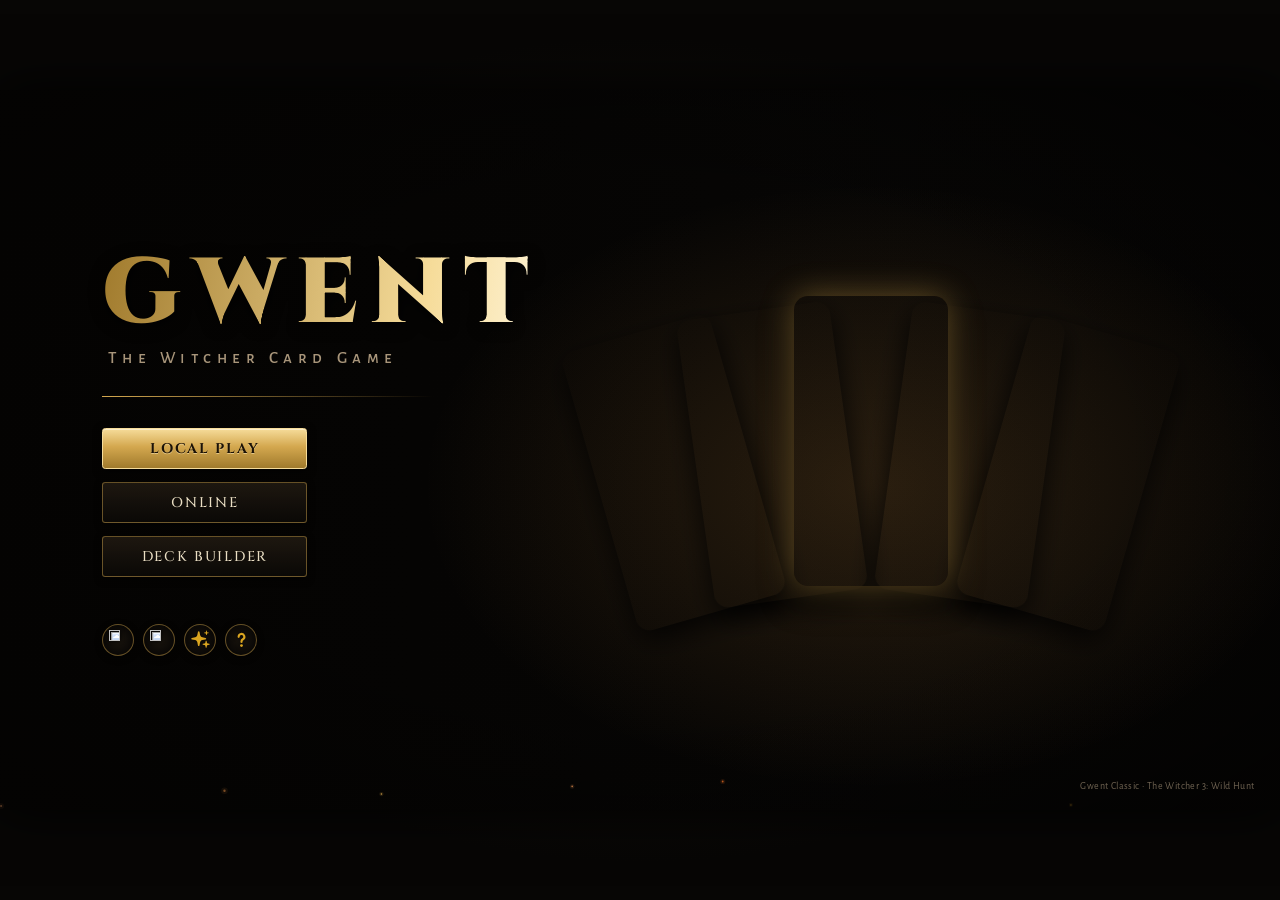
==== index.html @ 4babce69 "Docs and guide: hover-only tooltips on touch screens, leave-room confirmation" ====
<!doctype html>

<html lang="en-US">

<head>
	<title>Gwent Classic from The Witcher 3: Wild Hunt</title>
	<meta charset="utf-8" />
	<meta name="author" content="Arun Sundaram" />
	<meta name="description" content="Play the original Gwent minigame from The Witcher 3 in your browser! Includes cards from Hearts of Stone and Blood & Wine!" />
	<meta name="keywords" content="arun, sundaram, programmer, gwent, tw3, witcher, card, game, gamedev, play" />
	<meta name="viewport" content="width=device-width, initial-scale=1.0" />
	<meta name="theme-color" content="#070605" />
	<meta name="mobile-web-app-capable" content="yes" />
	<meta name="apple-mobile-web-app-capable" content="yes" />
	<meta name="apple-mobile-web-app-status-bar-style" content="black-translucent" />
	<link rel="canonical" href="https://witcher-gwent.vercel.app/" />
	<!-- Link previews (WhatsApp, Discord, Facebook, X...): crawlers need absolute URLs -->
	<meta property="og:type" content="website" />
	<meta property="og:site_name" content="Gwent Classic" />
	<meta property="og:url" content="https://witcher-gwent.vercel.app/" />
	<meta property="og:title" content="Gwent Classic from The Witcher 3: Wild Hunt" />
	<meta property="og:description" content="Play the original Gwent card game in your browser – vs AI or online with friends. Includes Hearts of Stone and Blood &amp; Wine cards!" />
	<meta property="og:image" content="https://witcher-gwent.vercel.app/img/app/og-card.jpg" />
	<meta property="og:image:secure_url" content="https://witcher-gwent.vercel.app/img/app/og-card.jpg" />
	<meta property="og:image:type" content="image/jpeg" />
	<meta property="og:image:width" content="1200" />
	<meta property="og:image:height" content="630" />
	<meta property="og:image:alt" content="Gwent Classic – Witcher medallion over the faction cards" />
	<meta name="twitter:card" content="summary_large_image" />
	<meta name="twitter:title" content="Gwent Classic from The Witcher 3: Wild Hunt" />
	<meta name="twitter:description" content="Play the original Gwent card game in your browser – vs AI or online with friends." />
	<meta name="twitter:image" content="https://witcher-gwent.vercel.app/img/app/og-card.jpg" />
	<link rel="manifest" href="manifest.webmanifest" />
	<!-- Chrome can fire this before the game scripts finish downloading -->
	<script>addEventListener("beforeinstallprompt", e => { e.preventDefault(); window.earlyInstallPrompt = e; });</script>
	<!-- Boot screen: inline so it paints before any stylesheet or script arrives -->
	<style>
		#boot { position: fixed; inset: 0; z-index: 1999; display: flex; flex-direction: column; align-items: center; justify-content: center; background: #070605; transition: opacity .5s, visibility .5s; }
		#boot.done { opacity: 0; visibility: hidden; }
		#boot img { width: min(34vmin, 200px); height: min(34vmin, 200px); opacity: 0; filter: drop-shadow(0 0 14px rgba(218, 165, 32, .18)); animation: boot-breathe 2.6s ease-in-out infinite; transition: opacity .4s, scale .5s; }
		#boot img.in { opacity: 1; }
		#boot.done img { scale: 1.08; }
		#boot h1 { margin: min(3vmin, 20px) 0 0; font: 700 min(6vmin, 38px)/1 Cinzel, Georgia, serif; letter-spacing: .32em; padding-left: .32em; background: linear-gradient(180deg, #f6dc9c, #c08a2e); -webkit-background-clip: text; background-clip: text; color: transparent; }
		#boot p { margin: min(1.2vmin, 8px) 0 0; font: 500 min(2vmin, 12px)/1 Cinzel, Georgia, serif; letter-spacing: .45em; padding-left: .45em; color: #a08250; opacity: .75; text-transform: uppercase; }
		#boot .boot-bar { width: min(42vmin, 240px); height: 2px; margin-top: min(4vmin, 28px); border-radius: 2px; background: rgba(218, 165, 32, .14); overflow: hidden; }
		#boot .boot-bar > i { display: block; height: 100%; background: linear-gradient(90deg, #8a6420, #f6d27a); box-shadow: 0 0 8px rgba(246, 210, 122, .7); transform-origin: left; transform: scaleX(var(--boot, 0)); transition: transform .35s ease-out; }
		@keyframes boot-breathe { 50% { scale: 1.035; filter: drop-shadow(0 0 18px rgba(218, 165, 32, .28)); } }
		@media (prefers-reduced-motion: reduce) { #boot img { animation: none; } }
		/* the title intro waits for the boot screen to leave */
		.booting #title-screen, .booting #title-screen *, .booting #title-screen::before, .booting #title-screen *::before, .booting #title-screen *::after { animation-play-state: paused !important; }
	</style>
	<script>
		// Counts stylesheets/scripts/images as they load (element load events stop at document, not window)
		(() => {
			const tracked = "link[rel=stylesheet], script[src], img:not([loading=lazy])";
			const start = performance.now();
			let done = 0, extra = 0, extraDone = 0, shown = 0, base = null, baseDone = 0, finished = false;
			// Until parsing ends the total is unknown, so that phase fills at most 60% of the bar
			const update = () => {
				const total = document.querySelectorAll(tracked).length + extra, count = done + extraDone;
				const p = base === null ? .6 * count / Math.max(total, 1)
					: base + (1 - base) * (count - baseDone) / Math.max(total - baseDone, 1);
				shown = Math.max(shown, Math.min(p, 1));
				document.documentElement.style.setProperty("--boot", shown);
			};
			document.addEventListener("load", e => e.target.matches?.(tracked) && (done++, update()), true);
			document.addEventListener("error", e => e.target.matches?.(tracked) && (done++, update()), true);
			const finish = () => {
				if (finished)
					return;
				finished = true;
				shown = 1;
				document.documentElement.style.setProperty("--boot", 1);
				setTimeout(() => {
					document.body.classList.remove("booting");
					const boot = document.getElementById("boot");
					boot.classList.add("done");
					setTimeout(() => boot.remove(), 600);
				}, Math.max(350, 900 - (performance.now() - start)));
			};
			// The title fan art is CSS backgrounds, so it is preloaded explicitly
			addEventListener("DOMContentLoaded", () => {
				const waits = [...document.querySelectorAll("#title-screen .card-lg")]
					.map(card => card.style.backgroundImage.match(/url\(["']?([^"')]+)/)?.[1]).filter(Boolean)
					.map(src => new Promise(resolve => Object.assign(new Image(), { onload: resolve, onerror: resolve, src })));
				waits.push(document.fonts.ready, new Promise(resolve => document.readyState === "complete" ? resolve() : addEventListener("load", resolve)));
				extra = waits.length;
				base = shown;
				baseDone = done;
				waits.forEach(w => w.then(() => { extraDone++; update(); }));
				update();
				Promise.all(waits).then(finish);
			});
			setTimeout(finish, 12000);
		})();
	</script>
	<link rel="icon" href="favicon.ico" sizes="16x16 32x32 48x48" />
	<link rel="icon" type="image/png" sizes="32x32" href="img/app/favicon-32.png" />
	<link rel="apple-touch-icon" href="img/app/apple-touch-icon.png" />
	<link rel="preconnect" href="https://fonts.googleapis.com" />
	<link rel="preconnect" href="https://fonts.gstatic.com" crossorigin />
	<link rel="stylesheet" href="https://fonts.googleapis.com/css2?family=Alegreya+Sans+SC:wght@500;700&family=Alegreya+Sans:ital,wght@0,400;0,500;0,700;1,400&family=Cinzel:wght@500;700;900&display=swap" />
	<link rel="stylesheet" type="text/css" href="css/tokens.css" />
	<link rel="stylesheet" type="text/css" href="css/base.css" />
	<link rel="stylesheet" type="text/css" href="css/board.css" />
	<link rel="stylesheet" type="text/css" href="css/cards.css" />
	<link rel="stylesheet" type="text/css" href="css/overlays.css" />
	<link rel="stylesheet" type="text/css" href="css/deckbuilder.css" />
	<link rel="stylesheet" type="text/css" href="css/title.css" />
	<link rel="stylesheet" type="text/css" href="css/fx.css" />
	<link rel="stylesheet" type="text/css" href="css/guide.css" />
</head>

<body class="title-open booting">

<div id="boot" aria-hidden="true">
	<img src="img/app/boot-art.png" alt="" onload="this.classList.add('in')">
	<h1>Gwent</h1>
	<p>The Witcher Card Game</p>
	<div class="boot-bar"><i></i></div>
</div>

<div id="dimensions"></div>


<main>

	<section id="click-background" class="noclick"></section>

	<canvas id="fx-canvas"></canvas>

	<section id="panel-left" class="panel">

		<div id="exit-game" data-title="Exit game"></div>
	
		<div id="leader-op" class="leader-box">
			<div class="leader-container center" data-title="View leader"> 
			</div>
			<div class="leader-active">
				<div></div>
			</div>
		</div>
		
		<section id="stats-op" class="stats">
			<div class="profile-img">
				<div><div></div></div>
			</div>
			
			<div id="name-op" class="name">Opponent</div>
			<div id="deck-name-op" class="deck-name"></div>
			
			<div id="hand-count-op" class="hand-count">6</div>
			
			<div id="gem1-op" class="gem gem-on bg-contain"></div>
			<div id="gem2-op" class="gem gem-on bg-contain"></div>
			
			<div id="score-total-op" class="score-total"><div class="center">0</div></div>
			
			<div id="passed-op">Passed</div>
			
		</section>
		
		<div id="weather" class="card-container">
		</div>
		
		<section id="stats-me" class="stats">
			<div class="profile-img">
				<div><div></div></div>
			</div>
			<div id="passed-me">Passed</div>
			<div id="hand-count-me" class="hand-count">5</div>
			
			<div id="gem1-me" class="gem gem-on bg-contain"></div>
			<div id="gem2-me" class="gem gem-on bg-contain"></div>
			
			<div id="name-me" class="name"></div>
			<div id="deck-name-me" class="deck-name"></div>
			
			<div id="score-total-me" class="score-total"><div class="center">0</div></div>
			
			
		</section>
		
		<div id="leader-me" class="leader-box">
			<div class="leader-container center" data-title="View leader"></div>
			<div class="leader-active">
				<div></div>
			</div>
		</div>
		
		<div id="pass-button" class="center" data-title="Hold to pass round">Pass</div>
		
	</section>
	
	<section id="panel-mid" class="panel">
		<section id="field-op" class="field">
			<div class="field-row" data-row="siege">
				<div class="row-score center">0</div>
				<div class="row-special card-container"></div>
				<div class="row-cards card-container"></div>
				<div class="row-weather"></div>
			</div>
			<div class="field-row" data-row="ranged">
				<div class="row-score center">0</div>
				<div class="row-special card-container"></div>
				<div class="row-cards card-container"></div>
				<div class="row-weather"></div>
			</div>
			<div class="field-row" data-row="close">
				<div class="row-score center">0</div>
				<div class="row-special card-container"></div>
				<div class="row-cards card-container"></div>
				<div class="row-weather"></div>
			</div>
		</section>
		
		<section id="field-me" class="field">
			<div class="field-row" data-row="close">
				<div class="row-score center">0</div>
				<div class="row-special card-container"></div>
				<div class="row-cards card-container"></div>
				<div class="row-weather"></div>
			</div>
			<div class="field-row" data-row="ranged">
				<div class="row-score center">0</div>
				<div class="row-special card-container"></div>
				<div class="row-cards card-container"></div>
				<div class="row-weather"></div>
			</div>
			<div class="field-row" data-row="siege">
				<div class="row-score center">0</div>
				<div class="row-special card-container"></div>
				<div class="row-cards card-container"></div>
				<div class="row-weather"></div>
			</div>
		</section>
		
		<section id="field-hand">
			<div id="hand-row" class="card-container card-selectable">
			</div>
			<div id="hand-row-op" class="card-container card-selectable hide">
			</div>
		</section>
	</section>
	
	<section id="panel-right" class="panel">
		<div id="grave-op" class="grave cardpile" data-title="View discards">
		</div>
		<div id="deck-op" class="cardpile">
		
		</div>
		<div id="grave-me" class="grave cardpile" data-title="View discards">
		</div>
		<div id="deck-me" class="cardpile">
		</div>
	</section>
	
	<div id="hand-op"></div>
	
	<div id="timer-op" class="turn-timer hide" aria-hidden="true"></div>
	<div id="timer-me" class="turn-timer hide" aria-hidden="true"></div>
	<p id="online-wait" class="hide" role="status"></p>
	
	<section class="card-preview hide">
		<div class="card-lg"></div>
		<div class="card-description">
			<div></div>
			<h1></h1>
			<p></p>
		</div>
	</section>
	
	<section id="carousel" class="hide" aria-label="Card selection">
		<div>
			<div class="card-lg"></div>
			<div class="card-lg"></div>
			<div class="card-lg"></div>
			<div class="card-lg"></div>
			<div class="card-lg"></div>
		</div>
		<div class="card-description">
			<div></div>
			<h1></h1>
			<p></p>
		</div>
		<div></div>
		<p id="carousel-hint" class="hide"></p>
	</section>
	
	
	<section id="popup" class="center hide" role="dialog" aria-modal="true" aria-labelledby="popup-title" aria-describedby="popup-desc">
		<div>
			<h3 id="popup-title"></h3>
			<p id="popup-desc"></p>
			<div>
				<button></button>
				<button></button>
			</div>
		</div>
	</section>
	
	
	<section id="notification-bar" class="hide" aria-hidden="true">
		<div></div>
	</section>
	
	<section id="end-screen" class="hide">
		<div></div>
		<table>
			<colgroup>
				<col span="3" />
				<col span="1" />
				<col span="1" />
				<col span="1" />
			</colgroup>
			<tbody>
				<tr>
					<th colspan="2"></th>
					<th>Round 1</th>
					<th>Round 2</th>
					<th>Round 3</th>
				</tr>
				<tr>
					<th colspan="2">Geralt</th>
					<td>0</td>
					<td>0</td>
					<td>0</td>
				</tr>
				<tr>
					<th colspan="2">Opponent</th>
					<td>0</td>
					<td>0</td>
					<td>0</td>
				</tr>
			</tbody>
		</table>
		<p class="hide">The battle ended in a draw.</p>
		<div id="end-buttons">
			<button class="btn-gold">Main Menu</button>
			<button class="btn-gold">Rematch</button>
			<button class="btn-gold">New Game</button>
		</div>
		<h2 id="end-winner" class="hide"></h2>
	</section>
	
	<section id="deck-selector">
		
	</section>
	

</main>

<section id="deck-customization">
	<button id="deck-back" class="btn-ghost">&lsaquo; Main Menu</button>
	<div id="faction-title" class="center">
		<h1></h1>
	</div>
	<p id="faction-description"></p>
	
	<a id="change-faction" class="deck-options">Change Faction</a>
	
	<h2 id="card-bank-title" class="card-contianer-title">Card Collection</h2>
	<h2 id="card-deck-title" class="card-contianer-title">Cards in Deck</h2>
	<div id="card-bank" class="card-array">
	</div>
	<div id="card-deck" class="card-array">
	</div>
	<div id="card-leader">
		<p>Leader</p>
		<div></div>
	</div>
	<div id="deck-stats">
		<p>Total cards in deck</p>
		<p>0</p>
		<p>Number of Unit Cards</p>
		<p>0</p>
		<p>Special Cards</p>
		<p>0/10</p>
		<p>Total Unit Card Strength</p>
		<p>0</p>
		<p>Hero Cards</p>
		<p>0</p>
	</div>
	<button id="start-game" class="btn-gold">Start game</button>
	<div id="opponent-preview" class="center">
		<div id="opponent-mode" class="center">
			<p>Opponent</p>
			<div id="game-mode" class="center" role="radiogroup" aria-label="Opponent">
				<button role="radio" data-mode="ai">AI</button>
				<button role="radio" data-mode="hotseat">Pass and Play</button>
			</div>
		</div>
		<div id="ai-difficulty" class="center" role="radiogroup" aria-label="AI difficulty">
			<button role="radio" data-level="easy">Easy</button>
			<button role="radio" data-level="normal">Normal</button>
			<button role="radio" data-level="hard">Hard</button>
			<button role="radio" data-level="expert">Expert</button>
		</div>
		<div id="deck-owner-row" class="center hide">
			<p>Editing</p>
			<div id="deck-owner" class="center" role="radiogroup" aria-label="Deck being edited">
				<button role="radio" data-owner="p1">Player 1</button>
				<button role="radio" data-owner="p2">Player 2</button>
			</div>
		</div>
		<div id="online-panel" class="center" role="status">
			<p id="online-room"></p>
			<p id="online-rules"></p>
			<p id="online-opponent"></p>
		</div>
	</div>
</section>

<div data-title="Toggle music" id="toggle-music" class="center deck-menu settings-button"><img src="svg/music.svg" alt=""></div>
<div data-title="Toggle sound effects" id="toggle-sfx" class="center deck-menu settings-button"><img src="svg/sfx.svg" alt=""></div>
<div data-title="Toggle game messages" id="toggle-notifications" class="center deck-menu settings-button"><img src="svg/notification.svg" alt=""></div>
<div data-title="Toggle visual effects" id="toggle-effects" class="center deck-menu settings-button"><img src="svg/effects.svg" alt=""></div>
<div data-title="How to play" id="open-guide" class="center deck-menu settings-button"><img src="svg/help.svg" alt=""></div>
<div data-title="Install app" id="title-install" class="center deck-menu settings-button hide"><img src="svg/install.svg" alt=""></div>

<p id="live-region" class="sr-only" aria-live="polite" role="status"></p>

<section id="handoff" class="hide" role="dialog" aria-modal="true" aria-labelledby="handoff-name" aria-describedby="handoff-desc">
	<div class="handoff-panel">
		<div class="handoff-shield"></div>
		<p class="handoff-kicker">Pass the device to</p>
		<h2 id="handoff-name"></h2>
		<p id="handoff-desc"></p>
		<p class="handoff-hint">Your hand stays hidden until you're ready. Keep it out of your opponent's sight.</p>
		<button id="handoff-ready" class="btn-gold">Ready</button>
		<button id="handoff-quit" class="btn-ghost">Quit match</button>
	</div>
</section>

<section id="lobby" class="hide" role="dialog" aria-modal="true" aria-labelledby="lobby-heading">
	<div class="lobby-panel">
		<h2 id="lobby-heading">Play Online</h2>
		<label class="lobby-name">
			<span>Your name</span>
			<input id="lobby-name" type="text" maxlength="16" autocomplete="nickname" spellcheck="false" />
		</label>
		<div id="lobby-choose" class="lobby-cols">
			<div class="lobby-col">
				<h3>Host a game</h3>
				<p>Create a room and share its code.</p>
				<div id="lobby-timer" role="radiogroup" aria-label="Turn timer">
					<button role="radio" data-timer="0">No timer</button>
					<button role="radio" data-timer="30">30s</button>
					<button role="radio" data-timer="60">60s</button>
					<button role="radio" data-timer="90">90s</button>
				</div>
				<div id="lobby-rules" role="group" aria-label="Deck rules"></div>
				<button id="lobby-host" class="btn-gold">Create Room</button>
			</div>
			<div class="lobby-col">
				<h3>Join a game</h3>
				<p>Enter the code from your opponent.</p>
				<input id="lobby-code" type="text" maxlength="5" placeholder="CODE" autocomplete="off" autocapitalize="characters" spellcheck="false" aria-label="Room code" />
				<button id="lobby-join" class="btn-gold">Join Room</button>
			</div>
		</div>
		<div id="lobby-room" class="hide">
			<p class="lobby-kicker">Room code</p>
			<p id="lobby-room-code"></p>
			<div class="lobby-copy">
				<button id="lobby-copy-code" class="btn-ghost">Copy Code</button>
				<button id="lobby-copy-link" class="btn-ghost">Share Invite Link</button>
			</div>
		</div>
		<p id="lobby-status" role="status"></p>
		<button id="lobby-cancel" class="btn-ghost">Back</button>
	</div>
</section>

<section id="online-curtain" class="hide" role="alertdialog" aria-modal="true" aria-labelledby="online-curtain-title" aria-describedby="online-curtain-desc">
	<div class="handoff-panel">
		<h2 id="online-curtain-title"></h2>
		<p id="online-curtain-desc"></p>
		<button id="online-curtain-leave" class="btn-ghost">Leave match</button>
	</div>
</section>

<section id="guide" class="hide" role="dialog" aria-modal="true" aria-labelledby="guide-heading">
	<div class="guide-panel">
		<nav class="guide-nav" aria-label="Guide chapters">
			<h2 id="guide-heading">How to Play</h2>
		</nav>
		<div class="guide-body">
			<div class="guide-pages">

				<article class="guide-page" data-group="Playing Gwent" data-name="The Goal" data-icon="img/icons/icon_high_score.png">
					<h3>Win two of three rounds</h3>
					<p class="guide-lead">Gwent is a duel of armies. Each round both players send units to the battlefield &ndash; whoever has the higher total strength when the round ends wins it.</p>
					<div class="g-rounds">
						<div class="g-round won"><span>Round 1</span><img src="img/icons/notif_win_round.png" alt="" loading="lazy"><p><b>42</b> : 31</p><em>Won</em></div>
						<div class="g-round lost"><span>Round 2</span><img src="img/icons/notif_lose_round.png" alt="" loading="lazy"><p>28 : <b>35</b></p><em>Lost</em></div>
						<div class="g-round won"><span>Round 3</span><img src="img/icons/notif_win_round.png" alt="" loading="lazy"><p><b>51</b> : 39</p><em>Won</em></div>
						<div class="g-arrow" aria-hidden="true"></div>
						<img class="g-banner" src="img/icons/end_win.png" alt="Victory" loading="lazy">
					</div>
					<div class="g-gems">
						<figure><div><img src="img/icons/icon_gem_on.png" alt="" loading="lazy"><img src="img/icons/icon_gem_on.png" alt="" loading="lazy"></div><figcaption>You start with <b>2 gems</b></figcaption></figure>
						<div class="g-arrow" aria-hidden="true"></div>
						<figure><div><img src="img/icons/icon_gem_on.png" alt="" loading="lazy"><img src="img/icons/icon_gem_off.png" alt="" loading="lazy"></div><figcaption>Lose a round, <b>lose a gem</b></figcaption></figure>
						<div class="g-arrow" aria-hidden="true"></div>
						<figure><div><img src="img/icons/icon_gem_off.png" alt="" loading="lazy"><img src="img/icons/icon_gem_off.png" alt="" loading="lazy"></div><figcaption>No gems left = <b>defeat</b></figcaption></figure>
					</div>
					<ul class="g-notes">
						<li>You draw <b>10 cards</b> at the start and rarely get more &ndash; that hand has to last all three rounds.</li>
						<li>Winning a round by a huge margin wastes cards. Letting a round go to save your hand is often the smart play.</li>
						<li>A drawn round costs both players a gem (Nilfgaard wins draws).</li>
					</ul>
				</article>

				<article class="guide-page" data-name="The Battlefield" data-icon="img/icons/card_row_close.png">
					<h3>The battlefield</h3>
					<p class="guide-lead">The bottom half of the board is yours, the top half belongs to your opponent.</p>
					<div class="g-split">
						<div class="g-shot">
							<img src="img/guide/board.jpg" alt="A match in progress" loading="lazy">
							<span class="g-pin" style="--x:35; --y:84">1</span>
							<span class="g-pin" style="--x:74; --y:57">2</span>
							<span class="g-pin" style="--x:74; --y:19">3</span>
							<span class="g-pin" style="--x:24.6; --y:45.6">4</span>
							<span class="g-pin" style="--x:33; --y:57.5">5</span>
							<span class="g-pin" style="--x:19; --y:47">6</span>
							<span class="g-pin" style="--x:4.5; --y:83.5">7</span>
							<span class="g-pin" style="--x:3.5; --y:67">8</span>
							<span class="g-pin" style="--x:24.6; --y:84">9</span>
							<span class="g-pin" style="--x:87.9; --y:73">10</span>
						</div>
						<ol class="g-legend">
							<li><b>Your hand</b> &ndash; the cards you can play.</li>
							<li><b>Your rows</b> &ndash; Close Combat, Ranged and Siege.</li>
							<li><b>Opponent's rows</b> &ndash; mirrored above.</li>
							<li><b>Row strength</b> &ndash; total of the units in that row.</li>
							<li><b>Horn slot</b> &ndash; Commander's Horn doubles a row.</li>
							<li><b>Weather</b> &ndash; active weather cards.</li>
							<li><b>Leaders</b> &ndash; yours below, theirs above.</li>
							<li><b>Total strength</b>, cards in hand and gems. A gold badge above shows whose turn it is.</li>
							<li><b>Pass</b> &ndash; hold the button to end your round.</li>
							<li><b>Deck &amp; discard pile</b> &ndash; click the pile to browse it.</li>
						</ol>
					</div>
				</article>

				<article class="guide-page" data-name="Match Flow" data-icon="img/icons/notif_me_coin.png">
					<h3>How a match unfolds</h3>
					<p class="guide-lead">Every match follows the same rhythm.</p>
					<ol class="g-steps">
						<li><div class="g-step-art"><img src="img/icons/notif_me_coin.png" alt="" loading="lazy"></div><b>Coin toss</b><p>Decides who plays first. Scoia'tael may choose.</p></li>
						<li><div class="g-step-art"><img class="g-step-shot" src="img/guide/redraw.jpg" alt="Redraw screen" loading="lazy"></div><b>Redraw</b><p>Draw 10 cards, then swap up to 2 you don't like.</p></li>
						<li><div class="g-step-art"><img src="img/icons/notif_me_turn.png" alt="" loading="lazy"></div><b>Take turns</b><p>Play one card per turn, alternating with your opponent.</p></li>
						<li><div class="g-step-art"><img src="img/icons/notif_round_passed.png" alt="" loading="lazy"></div><b>Pass</b><p>Hold the Pass button to pass. Once you pass you're out for the round &ndash; your opponent may keep playing.</p></li>
						<li><div class="g-step-art"><img src="img/icons/notif_round_start.png" alt="" loading="lazy"></div><b>Next round</b><p>When both have passed the higher total wins. The board is cleared and a new round begins.</p></li>
					</ol>
				</article>

				<article class="guide-page" data-name="Your Turn" data-icon="img/icons/notif_me_turn.png">
					<h3>Playing a card</h3>
					<p class="guide-lead">Click a card, then click where it should go. The board lights up every valid spot.</p>
					<div class="g-split">
						<div class="g-shot">
							<img src="img/guide/turn.jpg" alt="A card selected with its row highlighted" loading="lazy">
							<span class="g-pin" style="--x:63.7; --y:74.5">1</span>
							<span class="g-pin" style="--x:80.5; --y:22">2</span>
							<span class="g-pin" style="--x:45; --y:45">3</span>
							<span class="g-pin" style="--x:24.6; --y:84">4</span>
						</div>
						<ol class="g-legend">
							<li><b>Select a card</b> from your hand.</li>
							<li><b>Read it</b> &ndash; the preview explains its ability.</li>
							<li><b>Click a glowing row</b> to play it. Click elsewhere or press <kbd>Esc</kbd> to cancel.</li>
							<li><b>Or hold Pass</b> if you'd rather save your cards &ndash; a quick tap won't pass by accident.</li>
						</ol>
					</div>
					<div class="g-tips">
						<div><img src="img/icons/card_ability_spy.png" alt="" loading="lazy"><p><b>Spies</b> land on your opponent's side.</p></div>
						<div><img src="img/icons/card_special_decoy.png" alt="" loading="lazy"><p><b>Decoy:</b> click one of your units to take it back.</p></div>
						<div><img src="img/icons/card_weather_frost.png" alt="" loading="lazy"><p><b>Weather</b> goes in the weather slot.</p></div>
						<div><img src="img/icons/icon_leader_active.png" alt="" loading="lazy"><p><b>Leader:</b> click your leader to use its ability once.</p></div>
					</div>
				</article>

				<article class="guide-page" data-name="Reading a Card" data-icon="img/icons/power_normal.png">
					<h3>Reading a card</h3>
					<div class="g-anatomy">
						<img src="img/lg/realms_blue_stripes.jpg" alt="Blue Stripes Commando card" loading="lazy">
						<span class="g-call l" style="--x:14; --y:7"><span><b>Strength</b> added to your row</span><i></i></span>
						<span class="g-call l" style="--x:14; --y:31.6"><span><b>Row</b> it can be played in</span><i></i></span>
						<span class="g-call l" style="--x:14; --y:48.4"><span><b>Ability</b> icon</span><i></i></span>
						<span class="g-call l" style="--x:12; --y:84"><span><b>Faction</b> banner</span><i></i></span>
						<span class="g-call r" style="--x:72; --y:79"><i></i><span><b>Name</b> &ndash; matching names<br>can combo (Tight Bond, Muster)</span></span>
					</div>
					<div class="g-types">
						<figure><img class="g-thumb" src="img/lg/realms_blue_stripes.jpg" alt="" loading="lazy"><figcaption><b>Unit</b>Adds strength, can be buffed or weakened.</figcaption></figure>
						<figure class="gold"><img class="g-thumb" src="img/lg/neutral_geralt.jpg" alt="" loading="lazy"><figcaption><b>Hero</b>Gold frame. Immune to weather, abilities and specials.</figcaption></figure>
						<figure><img class="g-thumb" src="img/lg/special_horn.jpg" alt="" loading="lazy"><figcaption><b>Special</b>No strength, a one-off effect.</figcaption></figure>
						<figure><img class="g-thumb" src="img/lg/weather_frost.jpg" alt="" loading="lazy"><figcaption><b>Weather</b>Hits a row type on both sides.</figcaption></figure>
					</div>
				</article>

				<article class="guide-page" data-name="Rows &amp; Weather" data-icon="img/icons/card_weather_rain.png">
					<h3>Combat rows &amp; weather</h3>
					<p class="guide-lead">Each unit belongs to one row. Weather drops every non-hero unit in that row to 1 strength &ndash; for <b>both</b> players.</p>
					<div class="g-rows">
						<div><img class="g-icon" src="img/icons/card_row_close.png" alt="" loading="lazy"><p><b>Close Combat</b>Front line, closest to the middle.</p><img class="g-thumb" src="img/lg/realms_blue_stripes.jpg" alt="Close combat unit" loading="lazy"><span class="g-vs" aria-hidden="true"></span><img class="g-thumb" src="img/lg/weather_frost.jpg" alt="Biting Frost" loading="lazy"><p><b>Biting Frost</b></p></div>
						<div><img class="g-icon" src="img/icons/card_row_ranged.png" alt="" loading="lazy"><p><b>Ranged</b>Archers and mages.</p><img class="g-thumb" src="img/lg/realms_keira.jpg" alt="Ranged unit" loading="lazy"><span class="g-vs" aria-hidden="true"></span><img class="g-thumb" src="img/lg/weather_fog.jpg" alt="Impenetrable Fog" loading="lazy"><p><b>Impenetrable Fog</b></p></div>
						<div><img class="g-icon" src="img/icons/card_row_siege.png" alt="" loading="lazy"><p><b>Siege</b>Catapults and war machines.</p><img class="g-thumb" src="img/lg/realms_ballista.jpg" alt="Siege unit" loading="lazy"><span class="g-vs" aria-hidden="true"></span><img class="g-thumb" src="img/lg/weather_rain.jpg" alt="Torrential Rain" loading="lazy"><p><b>Torrential Rain</b></p></div>
						<div><img class="g-icon" src="img/icons/card_row_agile.png" alt="" loading="lazy"><p><b>Agile</b>Choose Close or Ranged when played.</p><img class="g-thumb" src="img/lg/neutral_olgierd.jpg" alt="Agile unit" loading="lazy"><span class="g-vs" aria-hidden="true"></span><img class="g-thumb" src="img/lg/weather_clear.jpg" alt="Clear Weather" loading="lazy"><p><b>Clear Weather</b> removes all weather</p></div>
					</div>
				</article>

				<article class="guide-page" data-name="Special Cards" data-icon="img/icons/card_special_horn.png">
					<h3>Special cards</h3>
					<p class="guide-lead">Up to 10 per deck. They don't add strength but can swing a round.</p>
					<div class="g-specials">
						<figure><img class="g-thumb" src="img/lg/special_horn.jpg" alt="" loading="lazy"><figcaption><b>Commander's Horn</b>Doubles the strength of every unit in a row. One per row.</figcaption></figure>
						<figure><img class="g-thumb" src="img/lg/special_scorch.jpg" alt="" loading="lazy"><figcaption><b>Scorch</b>Destroys the strongest unit(s) on the whole battlefield &ndash; yours too!</figcaption></figure>
						<figure><img class="g-thumb" src="img/lg/special_decoy.jpg" alt="" loading="lazy"><figcaption><b>Decoy</b>Swap with one of your units to return it to your hand.</figcaption></figure>
						<figure><img class="g-thumb" src="img/lg/special_mardroeme.jpg" alt="" loading="lazy"><figcaption><b>Mardroeme</b>Turns Berserkers in its row into bears.</figcaption></figure>
						<figure><img class="g-thumb" src="img/lg/weather_storm.jpg" alt="" loading="lazy"><figcaption><b>Skellige Storm</b>Weather hitting both Ranged and Siege rows.</figcaption></figure>
					</div>
				</article>

				<article class="guide-page" data-name="Abilities" data-icon="img/icons/card_ability_bond.png">
					<h3>Unit abilities</h3>
					<p class="guide-lead">The round icon under a unit's row tells you what it does. Click any card to read its full description.</p>
					<div class="g-abilities">
						<div><img src="img/icons/card_ability_bond.png" alt="" loading="lazy"><p><b>Tight Bond</b>Same-name units in a row multiply each other's strength.</p></div>
						<div><img src="img/icons/card_ability_morale.png" alt="" loading="lazy"><p><b>Morale Boost</b>+1 to every other unit in its row.</p></div>
						<div><img src="img/icons/card_ability_muster.png" alt="" loading="lazy"><p><b>Muster</b>Pulls every card with the same name from your deck onto the board.</p></div>
						<div><img src="img/icons/card_ability_spy.png" alt="" loading="lazy"><p><b>Spy</b>Plays on the enemy side and draws you 2 cards.</p></div>
						<div><img src="img/icons/card_ability_medic.png" alt="" loading="lazy"><p><b>Medic</b>Revives a unit from your discard pile (no heroes).</p></div>
						<div><img src="img/icons/card_ability_horn.png" alt="" loading="lazy"><p><b>Horn</b>Doubles its row, like Commander's Horn.</p></div>
						<div><img src="img/icons/card_ability_scorch.png" alt="" loading="lazy"><p><b>Scorch</b>Kills the enemy's strongest unit(s) in a row worth 10+.</p></div>
						<div><img src="img/icons/card_ability_agile.png" alt="" loading="lazy"><p><b>Agile</b>Can go in Close or Ranged.</p></div>
						<div><img src="img/icons/card_ability_avenger.png" alt="" loading="lazy"><p><b>Avenger</b>Summons a stronger unit when it leaves the board.</p></div>
						<div><img src="img/icons/card_ability_berserker.png" alt="" loading="lazy"><p><b>Berserker</b>Becomes a bear when Mardroeme hits its row. When the bear leaves the board, the Berserker card goes back to your discard pile.</p></div>
						<div><img src="img/icons/card_ability_mardroeme.png" alt="" loading="lazy"><p><b>Mardroeme</b>Triggers Berserkers in its row.</p></div>
						<div><img src="img/icons/power_hero.png" alt="" loading="lazy"><p><b>Hero</b>Ignores every special card, weather and ability.</p></div>
					</div>
				</article>

				<article class="guide-page" data-name="Factions &amp; Leaders" data-icon="img/icons/deck_shield_realms.png">
					<h3>Factions &amp; leaders</h3>
					<p class="guide-lead">Every deck belongs to one faction, which grants a passive perk. Neutral cards fit in any deck.</p>
					<div class="g-factions">
						<figure><img src="img/icons/deck_shield_realms.png" alt="" loading="lazy"><figcaption><b>Northern Realms</b>Draw a card whenever you win a round.</figcaption></figure>
						<figure><img src="img/icons/deck_shield_nilfgaard.png" alt="" loading="lazy"><figcaption><b>Nilfgaard</b>Wins any round that ends in a draw.</figcaption></figure>
						<figure><img src="img/icons/deck_shield_monsters.png" alt="" loading="lazy"><figcaption><b>Monsters</b>Keeps a random unit on the board after each round.</figcaption></figure>
						<figure><img src="img/icons/deck_shield_scoiatael.png" alt="" loading="lazy"><figcaption><b>Scoia'tael</b>Decides who takes the first turn.</figcaption></figure>
						<figure><img src="img/icons/deck_shield_skellige.png" alt="" loading="lazy"><figcaption><b>Skellige</b>Revives 2 random units at the start of round 3.</figcaption></figure>
					</div>
					<div class="g-leader">
						<img class="g-thumb" src="img/lg/realms_foltest_gold.jpg" alt="Foltest leader card" loading="lazy">
						<img class="g-icon" src="img/icons/icon_leader_active.png" alt="" loading="lazy">
						<p><b>Leader card</b>Each deck has one leader with a powerful ability you can use <b>once per match</b>. Click your leader (bottom-left) on your turn to use it. The marker beside it shows it's still available. Some leaders work on their own from the start (King Bran, Daisy of the Valley, the White Flame&hellip;) &ndash; a banner announces them when the match begins.</p>
					</div>
				</article>

				<article class="guide-page" data-group="Using the App" data-name="Main Menu" data-icon="img/app/favicon-32.png">
					<h3>Main menu &amp; game modes</h3>
					<div class="g-split">
						<div class="g-shot">
							<img src="img/guide/title.jpg" alt="Main menu" loading="lazy">
							<span class="g-pin" style="--x:26.5; --y:50">1</span>
							<span class="g-pin" style="--x:26.5; --y:57.4">2</span>
							<span class="g-pin" style="--x:26.5; --y:64.9">3</span>
							<span class="g-pin" style="--x:22.6; --y:76.4">4</span>
						</div>
						<ol class="g-legend">
							<li><b>Local Play</b> &ndash; opens the deck builder. Choose your opponent there: the <b>AI</b> (Easy to Expert) or <b>Pass and Play</b> with a friend on this device. Your last choice is remembered.</li>
							<li><b>Online</b> &ndash; play a friend on another device.</li>
							<li><b>Deck Builder</b> &ndash; edit your decks without starting a match.</li>
							<li><b>Settings</b> &ndash; music, sound, effects and this guide.</li>
						</ol>
					</div>
					<ul class="g-notes">
						<li>On phones and tablets, <b>Install App</b> appears here to add Gwent to your home screen and play full screen.</li>
					</ul>
				</article>

				<article class="guide-page" data-name="Deck Builder" data-icon="svg/deck.svg">
					<h3>Building your deck</h3>
					<div class="g-split">
						<div class="g-shot">
							<img src="img/guide/deck.jpg" alt="Deck builder" loading="lazy">
							<span class="g-pin" style="--x:25.5; --y:55">1</span>
							<span class="g-pin" style="--x:75.6; --y:55">2</span>
							<span class="g-pin" style="--x:55.8; --y:30">3</span>
							<span class="g-pin" style="--x:42; --y:66">4</span>
							<span class="g-pin" style="--x:29.8; --y:16.7">5</span>
							<span class="g-pin" style="--x:60; --y:91.6">6</span>
							<span class="g-pin" style="--x:39; --y:95.3">7</span>
							<span class="g-pin" style="--x:41.6; --y:86">8</span>
						</div>
						<ol class="g-legend">
							<li><b>Collection</b> &ndash; click a card to add it.</li>
							<li><b>Your deck</b> &ndash; click a card to remove it.</li>
							<li><b>Leader</b> &ndash; click to pick another.</li>
							<li><b>Deck stats</b> &ndash; you need at least <b>22 units</b> and at most <b>10 specials</b>. Hard and Expert also cap your total unit strength and heroes. Numbers turn red when a limit is broken.</li>
							<li><b>Change faction</b> at the top. Each faction keeps its own saved deck.</li>
							<li><b>Opponent</b> &ndash; AI or Pass and Play.</li>
							<li><b>AI difficulty</b> &ndash; Easy, Normal, Hard or Expert (see <i>AI Difficulty</i>).</li>
							<li><b>Start game</b> when your deck is ready.</li>
						</ol>
					</div>
				</article>

				<article class="guide-page" data-name="AI Difficulty" data-icon="img/icons/notif_op_turn.png">
					<h3>AI difficulty</h3>
					<p class="guide-lead">Pick a difficulty under <b>Opponent</b> in the deck builder. Each level has its own decks and play style, and the choice is remembered.</p>
					<div class="g-levels">
						<figure><div class="g-level" data-n="1"><i></i><i></i><i></i><i></i></div><figcaption><b>Easy</b><span>Weak starter decks.</span>Keeps its opening hand and often makes random plays. Good for learning the rules.</figcaption></figure>
						<figure><div class="g-level" data-n="2"><i></i><i></i><i></i><i></i></div><figcaption><b>Normal</b><span>The classic premade decks.</span>Weighs its options, with a little randomness.</figcaption></figure>
						<figure><div class="g-level" data-n="3"><i></i><i></i><i></i><i></i></div><figcaption><b>Hard</b><span>Lean decks full of heroes, spies, medics and the strongest leaders.</span>Plays for card advantage: grabs free cards first, takes the lead with its cheapest card, passes when it can afford to lose a round, and finishes with as few cards as possible once you've passed. Your deck may have at most <b class="g-inline">180</b> total unit strength and <b class="g-inline">4</b> heroes.</figcaption></figure>
						<figure class="expert"><div class="g-level" data-n="4"><i></i><i></i><i></i><i></i></div><figcaption><b>Expert</b><span>Hard AI and Hard decks &ndash; but your deck is capped even tighter.</span>Your deck may have at most <b class="g-inline">130</b> total unit strength and <b class="g-inline">3</b> heroes. The deck stats show both limits, and the game won't start until you're within them.</figcaption></figure>
					</div>
					<ul class="g-notes">
						<li>Every AI deck comes with a fixed leader, so expect a different opponent each match.</li>
						<li>The AI never cheats &ndash; it sees only its own hand, just like you.</li>
					</ul>
				</article>

				<article class="guide-page" data-name="Pass and Play" data-icon="img/icons/notif_me_coin.png">
					<h3>Pass and Play</h3>
					<p class="guide-lead">Two players, one device. Choose <b>Local Play</b>, then <b>Pass and Play</b> under <i>Opponent</i>.</p>
					<div class="g-split">
						<div class="g-shot">
							<img src="img/guide/hotseat.jpg" alt="Deck builder in Pass and Play mode" loading="lazy">
							<span class="g-pin" style="--x:29.2; --y:79.6">1</span>
							<span class="g-pin" style="--x:68.7; --y:87.8">2</span>
						</div>
						<ol class="g-legend">
							<li><b>Opponent</b> &ndash; switch to <b>Pass and Play</b>.</li>
							<li><b>Editing</b> &ndash; choose whose deck the builder shows. Each player builds their own deck; Player 2's decks are saved separately.</li>
						</ol>
					</div>
					<div class="g-split g-hotseat">
						<img class="g-shot-sm" src="img/guide/handoff.jpg" alt="Pass the device screen" loading="lazy">
						<ul class="g-notes">
							<li><b>Hidden hands</b> &ndash; Player 1 plays the bottom half, Player 2 the top. Between turns the board is covered: hand the device over and the next player presses <b>Ready</b>.</li>
							<li>Once one player passes, the other keeps playing without the handoff screen.</li>
							<li><b>Quit match</b> returns to the deck builder. Hard and Expert deck limits don't apply here.</li>
							<li>After the match, <b>Rematch</b> keeps both decks and <b>New Game</b> returns to the deck builder so both players can pick again.</li>
						</ul>
					</div>
				</article>

				<article class="guide-page" data-name="Online Play" data-icon="img/icons/notif_op_coin.png">
					<h3>Playing online</h3>
					<div class="g-split">
						<div class="g-shot">
							<img src="img/guide/lobby.jpg" alt="Online lobby" loading="lazy">
							<span class="g-pin" style="--x:72.5; --y:26">1</span>
							<span class="g-pin" style="--x:15.5; --y:58">2</span>
							<span class="g-pin" style="--x:81.5; --y:60">3</span>
						</div>
						<ol class="g-legend">
							<li><b>Your name</b> &ndash; up to 16 characters, remembered for next time.</li>
							<li><b>Host</b> &ndash; pick a turn timer (none, 30, 60 or 90s) and <b>Create Room</b>. Share the 5-letter code or <b>Share Invite Link</b>.</li>
							<li><b>Join</b> &ndash; enter your friend's code and press <b>Join Room</b>.</li>
						</ol>
					</div>
					<ul class="g-notes">
						<li>Both players pick a deck and press <b>Ready</b>; the match starts when both are ready. <b>Back</b> asks before leaving the room.</li>
						<li>With a timer, running out on your turn passes the round.</li>
						<li>Lost connection? The game retries for 60 seconds, and reloading the page rejoins the match. Leaving early counts as a forfeit.</li>
						<li>After the match: <b>Rematch</b> (both must accept), <b>New Game</b> (back to the deck builder) or <b>Main Menu</b>.</li>
					</ul>
				</article>

				<article class="guide-page" data-name="Controls" data-icon="svg/effects.svg">
					<h3>Controls &amp; settings</h3>
					<div class="g-controls">
						<div><span class="g-btn"><img src="svg/music.svg" alt="" loading="lazy"></span><p><b>Music</b>on / off</p></div>
						<div><span class="g-btn"><img src="svg/sfx.svg" alt="" loading="lazy"></span><p><b>Sound effects</b>on / off</p></div>
						<div><span class="g-btn"><img src="svg/notification.svg" alt="" loading="lazy"></span><p><b>Game messages</b>turn &amp; round banners (in match)</p></div>
						<div><span class="g-btn"><img src="svg/effects.svg" alt="" loading="lazy"></span><p><b>Visual effects</b>particles &amp; screen shake</p></div>
						<div><span class="g-btn"><img src="svg/help.svg" alt="" loading="lazy"></span><p><b>Guide</b>open this help any time</p></div>
						<div><span class="g-btn"><img src="svg/exit.svg" alt="" loading="lazy"></span><p><b>Exit</b>leave the current match</p></div>
					</div>
					<div class="g-keys">
						<p><kbd>Click</kbd> / <kbd>Tap</kbd> select cards, rows and buttons</p>
						<p><kbd>Tab</kbd> move between controls</p>
						<p><kbd>Enter</kbd> / <kbd>Space</kbd> activate</p>
						<p><kbd>&larr;</kbd> <kbd>&rarr;</kbd> browse card choices (or swipe)</p>
						<p><kbd>Esc</kbd> cancel / close</p>
					</div>
					<ul class="g-notes">
						<li>Click a discard pile or a leader to look at the cards; click any row to inspect what's on it &ndash; even during your opponent's turn.</li>
						<li><b>Pass</b> needs a short hold (<kbd>Enter</kbd> on the focused button passes at once).</li>
						<li>Hover a button or leader with the mouse (or focus it with <kbd>Tab</kbd>) to see what it does. Touch screens skip these hints so they never get stuck on screen.</li>
						<li>The screen stays on during a match and while you wait in an online room.</li>
						<li>On phones, play in landscape. Use <b>Install App</b> on the main menu to add Gwent to your home screen.</li>
					</ul>
				</article>

			</div>
			<footer class="guide-footer">
				<button id="guide-prev" class="btn-ghost">&lsaquo; Back</button>
				<span id="guide-count"></span>
				<button id="guide-next" class="btn-gold">Next &rsaquo;</button>
			</footer>
		</div>
		<button id="guide-close" aria-label="Close guide">&times;</button>
	</div>
</section>

<section id="title-screen">
	<canvas></canvas>
	<div class="title-fan">
		<div class="card-lg" style="--i:-2; --d:2; background-image:url('img/lg/nilfgaard_emhyr_gold.jpg')"></div>
		<div class="card-lg" style="--i:-1; --d:1; background-image:url('img/lg/neutral_yennefer.jpg')"></div>
		<div class="card-lg" style="--i:0; --d:0; background-image:url('img/lg/neutral_geralt.jpg')"></div>
		<div class="card-lg" style="--i:1; --d:1; background-image:url('img/lg/neutral_ciri.jpg')"></div>
		<div class="card-lg" style="--i:2; --d:2; background-image:url('img/lg/monsters_eredin_gold.jpg')"></div>
	</div>
	<div class="title-menu">
		<h1 class="title-logo">Gwent</h1>
		<p class="title-sub">The Witcher Card Game</p>
		<div class="title-rule"></div>
		<button id="title-play" class="btn-gold">Local Play</button>
		<button id="title-online" class="btn-ghost">Online</button>
		<button id="title-deck" class="btn-ghost">Deck Builder</button>
	</div>
	<p class="title-credit">Gwent Classic &middot; The Witcher 3: Wild Hunt</p>
</section>

<section id="rotate-hint" aria-hidden="true">
	<div class="rotate-phone"></div>
	<p>Rotate your device to landscape<br /><small>or tap to switch</small></p>
</section>

<script type="text/javascript" src="common.js"></script>
<script type="text/javascript" src="cards.js"></script>
<script type="text/javascript" src="decks.js"></script>
<script type="text/javascript" src="abilities.js"></script>
<script type="text/javascript" src="factions.js"></script>
<script type="text/javascript" src="gwent.js"></script>
<script type="text/javascript" src="online.js"></script>
<script type="text/javascript" src="fx.js"></script>
<script>
	if ("serviceWorker" in navigator && location.protocol.startsWith("http"))
		navigator.serviceWorker.register("sw.js").catch(err => console.warn("Service worker registration failed:", err));
</script>
</body>

</html>
---- css/tokens.css ----
:root {
	/* 16:9 stage that fits the window in both directions (--app-w/h: see keepStageSize in gwent.js) */
	--view-w: var(--app-w, 100vw);
	--view-h: var(--app-h, 100vh);
	--stage-w: min(var(--view-w), var(--view-h) * 16 / 9);
	--stage-h: calc(var(--stage-w) * 9 / 16);
	--stage-x: calc((var(--view-w) - var(--stage-w)) / 2);
	--stage-y: calc((var(--view-h) - var(--stage-h)) / 2);
	--u: calc(var(--stage-w) / 100);

	--card-w: calc(4.45 * var(--u));
	--card-h: calc(6.35 * var(--u));

	/* Text floors: font-size: max(calc(N * var(--u)), var(--fs-*)) keeps phone-sized stages readable */
	--fs-xs: 10px;
	--fs-sm: 11.5px;
	--fs-md: 13px;
	--fs-lg: 15px;

	--font-display: "Cinzel", "Trajan Pro", Georgia, serif;
	--font-body: "Alegreya Sans", "Arial Narrow", sans-serif;
	--font-caps: "Alegreya Sans SC", "Alegreya Sans", "Arial Narrow", sans-serif;

	--gold-1: #f6dc9a;
	--gold-2: #d4a84f;
	--gold-3: #a07a2c;
	--gold-4: #5c4316;
	--gold-glow: rgba(232, 182, 84, 0.55);
	--gold-line: rgba(212, 168, 79, 0.45);
	--gold-faint: rgba(212, 168, 79, 0.16);

	--ink: #070605;
	--ink-2: #0e0c09;
	--panel: rgba(14, 11, 8, 0.9);
	--panel-2: rgba(26, 21, 15, 0.94);
	--panel-soft: rgba(10, 8, 6, 0.6);

	--text: #ebdfc4;
	--text-dim: #a8957a;
	--text-mute: #6f6352;
	--parchment: #d8c39b;

	--buff: #3fb24f;
	--debuff: #d8392b;
	--ember: #ff7a2e;
	--steel: #9cbad3;

	--ease-out: cubic-bezier(.16, 1, .3, 1);
	--ease-back: cubic-bezier(.34, 1.56, .64, 1);

	--gold-gradient: linear-gradient(180deg, var(--gold-1) 0%, var(--gold-2) 45%, var(--gold-3) 100%);
	--hairline: linear-gradient(90deg, transparent, var(--gold-2) 20%, var(--gold-1) 50%, var(--gold-2) 80%, transparent);
}
---- css/base.css ----
* {
	box-sizing: border-box;
	cursor: url('../img/icons/cursor.png'), auto;
}

html, body {
	width: 100%;
	height: 100%;
	margin: 0;
	padding: 0;
	overflow: hidden;
	scrollbar-width: none;
}

/* font-size 0 hides raw text nodes such as the inactive "Passed" labels */
body {
	font-size: 0;
	font-family: var(--font-body);
	color: var(--gold-2);
	background:
		radial-gradient(ellipse at center, rgba(60, 42, 20, 0.35) 0%, transparent 65%),
		var(--ink);
	-webkit-font-smoothing: antialiased;
}

body::-webkit-scrollbar { display: none; }

#dimensions {
	position: fixed;
	width: var(--stage-w);
	height: var(--stage-h);
	pointer-events: none;
}

main {
	position: absolute;
	left: var(--stage-x);
	top: var(--stage-y);
	width: var(--stage-w);
	height: var(--stage-h);
	overflow: hidden;
	background-image: url('../img/board.jpg');
	background-size: 100% 100%;
	background-repeat: no-repeat;
	box-shadow: 0 0 calc(4 * var(--u)) rgba(0, 0, 0, 0.9);
}

/* colour grade + vignette over the baked board art */
main::before {
	content: "";
	position: absolute;
	inset: 0;
	pointer-events: none;
	background:
		radial-gradient(ellipse 75% 70% at 50% 50%, transparent 55%, rgba(0, 0, 0, 0.55) 100%),
		linear-gradient(180deg, rgba(20, 12, 4, 0.18), rgba(0, 0, 0, 0) 30%, rgba(0, 0, 0, 0) 70%, rgba(20, 12, 4, 0.22));
}

::selection { background: transparent; }
::-moz-selection { background: transparent; }

::-webkit-scrollbar { width: calc(0.55 * var(--u)); }
::-webkit-scrollbar-thumb {
	background: linear-gradient(180deg, var(--gold-3), var(--gold-4));
	border-radius: calc(0.3 * var(--u));
	border: calc(0.12 * var(--u)) solid rgba(0, 0, 0, 0.6);
}
::-webkit-scrollbar-track {
	background: rgba(0, 0, 0, 0.45);
	border-radius: calc(0.3 * var(--u));
}
html { scrollbar-color: var(--gold-3) rgba(0, 0, 0, 0.45); }

/* phones scroll by touch; the bars only eat width */
@media (max-width: 999px), (max-height: 562px), (pointer: coarse) {
	* { scrollbar-width: none; }
	::-webkit-scrollbar { display: none; }
}

#click-background {
	position: fixed;
	width: 100%;
	height: 100%;
	z-index: 1;
}


/* ---------- settings buttons ---------- */

.settings-button {
	position: absolute;
	width: calc(2.5 * var(--u));
	height: calc(2.5 * var(--u));
	border-radius: 50%;
	background: radial-gradient(circle, rgba(30, 24, 16, 0.85) 0%, rgba(10, 8, 6, 0.85) 70%);
	box-shadow: inset 0 0 0 calc(0.08 * var(--u)) var(--gold-line), 0 calc(0.15 * var(--u)) calc(0.5 * var(--u)) rgba(0, 0, 0, 0.6);
	transition: box-shadow .2s, scale .2s var(--ease-back);
}
.settings-button > img {
	width: 58%;
	height: 58%;
	filter: drop-shadow(0 0 2px black);
	transition: opacity .2s, filter .2s;
}
.settings-button:hover {
	scale: 1.08;
	box-shadow: inset 0 0 0 calc(0.08 * var(--u)) var(--gold-2), 0 0 calc(0.9 * var(--u)) var(--gold-glow);
}
.settings-button:hover > img { filter: drop-shadow(0 0 3px rgba(255, 220, 150, 0.6)); }
.settings-button.fade > img { opacity: 0.25; }
.settings-button.fade:hover > img { opacity: 0.45; }

/* in-game: row beside #exit-game, same size and faded look */
.settings-button:not(.deck-menu) {
	width: calc(2.3 * var(--u));
	height: calc(2.3 * var(--u));
	opacity: 0.55;
	transition: opacity .2s, box-shadow .2s, scale .2s var(--ease-back);
}
.settings-button:not(.deck-menu):hover { opacity: 1; }

#toggle-music         { top: calc(var(--stage-y) + 1.2 * var(--u)); left: calc(var(--stage-x) + 4 * var(--u)); }
#toggle-sfx           { top: calc(var(--stage-y) + 1.2 * var(--u)); left: calc(var(--stage-x) + 7 * var(--u)); }
#toggle-notifications { top: calc(var(--stage-y) + 1.2 * var(--u)); left: calc(var(--stage-x) + 10 * var(--u)); }
#toggle-effects       { top: calc(var(--stage-y) + 1.2 * var(--u)); left: calc(var(--stage-x) + 13 * var(--u)); }
#open-guide           { top: calc(var(--stage-y) + 1.2 * var(--u)); left: calc(var(--stage-x) + 16 * var(--u)); }

.settings-button.deck-menu { z-index: 89; }
#toggle-music.deck-menu   { top: calc(var(--stage-y) + 44.15 * var(--u)); left: calc(var(--stage-x) + 44.025 * var(--u)); }
#toggle-sfx.deck-menu     { top: calc(var(--stage-y) + 44.15 * var(--u)); left: calc(var(--stage-x) + 47.175 * var(--u)); }
#toggle-effects.deck-menu { top: calc(var(--stage-y) + 44.15 * var(--u)); left: calc(var(--stage-x) + 50.325 * var(--u)); }
#open-guide.deck-menu     { top: calc(var(--stage-y) + 44.15 * var(--u)); left: calc(var(--stage-x) + 53.475 * var(--u)); }
#toggle-notifications.deck-menu { display: none !important; }

body.title-open { --title-toggles-top: 41.7; }
body.title-open #toggle-music.deck-menu   { top: calc(var(--stage-y) + var(--title-toggles-top) * var(--u)); left: calc(var(--stage-x) + 8 * var(--u)); }
body.title-open #toggle-sfx.deck-menu     { top: calc(var(--stage-y) + var(--title-toggles-top) * var(--u)); left: calc(var(--stage-x) + 11.2 * var(--u)); }
body.title-open #toggle-effects.deck-menu { top: calc(var(--stage-y) + var(--title-toggles-top) * var(--u)); left: calc(var(--stage-x) + 14.4 * var(--u)); }
body.title-open #open-guide.deck-menu     { top: calc(var(--stage-y) + var(--title-toggles-top) * var(--u)); left: calc(var(--stage-x) + 17.6 * var(--u)); }
body.title-open #title-install            { top: calc(var(--stage-y) + var(--title-toggles-top) * var(--u)); left: calc(var(--stage-x) + 20.8 * var(--u)); }
body:not(.title-open) #title-install, #title-install.hide { display: none; }

/* small (phone) stages: finger-sized buttons, spaced by their own size */
@media (max-width: 999px), (max-height: 562px) {
/* 20px keeps the row clear of the opponent's leader card below */
       .settings-button:not(.deck-menu) { width: 20px; height: 20px; }
       #toggle-music         { top: calc(var(--stage-y) + 0.5 * var(--u)); left: calc(var(--stage-x) + 1 * var(--u) + 1 * 24px); }
       #toggle-sfx           { top: calc(var(--stage-y) + 0.5 * var(--u)); left: calc(var(--stage-x) + 1 * var(--u) + 2 * 24px); }
       #toggle-notifications { top: calc(var(--stage-y) + 0.5 * var(--u)); left: calc(var(--stage-x) + 1 * var(--u) + 3 * 24px); }
       #toggle-effects       { top: calc(var(--stage-y) + 0.5 * var(--u)); left: calc(var(--stage-x) + 1 * var(--u) + 4 * 24px); }
       #open-guide           { top: calc(var(--stage-y) + 0.5 * var(--u)); left: calc(var(--stage-x) + 1 * var(--u) + 5 * 24px); }

	.settings-button.deck-menu { width: 26px; height: 26px; }
	/* deck builder: top-right corner, the centre column is full */
	#toggle-music.deck-menu,
	#toggle-sfx.deck-menu,
	#toggle-effects.deck-menu,
	#open-guide.deck-menu { top: calc(var(--stage-y) + 1.6 * var(--u)); }
	#toggle-music.deck-menu   { left: calc(var(--stage-x) + 98.5 * var(--u) - 26px - 96px); }
	#toggle-sfx.deck-menu     { left: calc(var(--stage-x) + 98.5 * var(--u) - 26px - 64px); }
	#toggle-effects.deck-menu { left: calc(var(--stage-x) + 98.5 * var(--u) - 26px - 32px); }
	#open-guide.deck-menu     { left: calc(var(--stage-x) + 98.5 * var(--u) - 26px); }

	/* the floored menu buttons push the title menu down, so the toggles move to the top-left corner */
	body.title-open #toggle-music.deck-menu,
	body.title-open #toggle-sfx.deck-menu,
	body.title-open #toggle-effects.deck-menu,
	body.title-open #open-guide.deck-menu,
	body.title-open #title-install { top: calc(var(--stage-y) + 2 * var(--u)); }
	body.title-open #toggle-music.deck-menu   { left: calc(var(--stage-x) + 8 * var(--u)); }
	body.title-open #toggle-sfx.deck-menu     { left: calc(var(--stage-x) + 8 * var(--u) + 32px); }
	body.title-open #toggle-effects.deck-menu { left: calc(var(--stage-x) + 8 * var(--u) + 64px); }
	body.title-open #open-guide.deck-menu     { left: calc(var(--stage-x) + 8 * var(--u) + 96px); }
	body.title-open #title-install            { left: calc(var(--stage-x) + 8 * var(--u) + 128px); }
}

/* ---------- tooltip ---------- */

/* touch screens keep :hover after a tap, which left the tooltip stuck over overlays */
@media (hover: hover) {
	*[data-title]:hover::after { content: attr(data-title); }
}
*[data-title]:focus-visible::after { content: attr(data-title); }

*[data-title]:hover::after,
*[data-title]:focus-visible::after {
	position: absolute;
	bottom: calc(-2.1 * var(--u));
	left: var(--title-left);
	padding: calc(0.15 * var(--u)) calc(0.6 * var(--u)) calc(0.2 * var(--u));
	background: linear-gradient(180deg, rgba(30, 24, 16, 0.97), rgba(12, 10, 7, 0.97));
	color: var(--gold-1);
	font-family: var(--font-caps);
	font-size: max(calc(1 * var(--u)), var(--fs-sm));
	font-weight: 500;
	letter-spacing: 0.04em;
	white-space: nowrap;
	text-shadow: none;
	border: 1px solid var(--gold-line);
	border-radius: calc(0.2 * var(--u));
	box-shadow: 0 calc(0.2 * var(--u)) calc(0.6 * var(--u)) rgba(0, 0, 0, 0.7);
	z-index: 9999999;
	pointer-events: none;
}

/* ---------- shared buttons ---------- */

.btn-gold {
	font-family: var(--font-display);
	font-weight: 700;
	letter-spacing: 0.12em;
	text-transform: uppercase;
	color: #1b1206;
	background: var(--gold-gradient);
	border: 1px solid var(--gold-1);
	border-radius: calc(0.25 * var(--u));
	box-shadow: inset 0 1px 0 rgba(255, 255, 255, 0.45), 0 calc(0.2 * var(--u)) calc(0.7 * var(--u)) rgba(0, 0, 0, 0.7);
	text-shadow: 0 1px 0 rgba(255, 240, 200, 0.5);
	transition: box-shadow .2s, filter .2s, translate .2s var(--ease-out);
}
.btn-gold:hover {
	filter: brightness(1.12);
	translate: 0 calc(-0.12 * var(--u));
	box-shadow: inset 0 1px 0 rgba(255, 255, 255, 0.55), 0 0 calc(1.4 * var(--u)) var(--gold-glow);
}
.btn-gold:active { translate: 0 0; filter: brightness(0.95); }

.btn-ghost {
	font-family: var(--font-display);
	font-weight: 500;
	letter-spacing: 0.12em;
	text-transform: uppercase;
	color: var(--text);
	background: linear-gradient(180deg, rgba(40, 32, 22, 0.7), rgba(12, 10, 7, 0.85));
	border: 1px solid var(--gold-line);
	border-radius: calc(0.25 * var(--u));
	box-shadow: 0 calc(0.2 * var(--u)) calc(0.6 * var(--u)) rgba(0, 0, 0, 0.6);
	transition: color .2s, border-color .2s, box-shadow .2s;
}
.btn-ghost:hover {
	color: var(--gold-1);
	border-color: var(--gold-2);
	box-shadow: 0 0 calc(1 * var(--u)) var(--gold-glow);
}

/* ---------- utilities ---------- */

.center {
	display: flex;
	justify-content: center;
	align-items: center;
}

.bg-contain {
	background-size: contain;
	background-repeat: no-repeat;
}

.hide { display: none; }
.fade:not(.settings-button) { opacity: 0.2; }
.noclick { pointer-events: none; }

:focus-visible {
	outline: calc(0.15 * var(--u)) solid var(--gold-1);
	outline-offset: calc(0.1 * var(--u));
	box-shadow: 0 0 calc(1 * var(--u)) var(--gold-glow);
}

.sr-only {
	position: absolute;
	width: 1px;
	height: 1px;
	margin: -1px;
	padding: 0;
	overflow: hidden;
	clip: rect(0 0 0 0);
	white-space: nowrap;
	border: 0;
}
---- css/board.css ----
/* Geometry here is aligned to img/board.jpg; change sizes/positions with care. */

.panel {
	position: absolute;
	display: inline-block;
	height: var(--stage-h);
	overflow: visible;
}

.panel div, .panel section, .panel span { position: relative; }

#panel-left  { width: 26.5%; }
#panel-mid   { width: 52.5%; left: 26.5%; }
#panel-right { width: 21%; left: 79%; }

#hand-op {
	position: absolute;
	width: var(--card-w);
	height: var(--card-h);
	top: calc(-7 * var(--u));
	left: calc(33 * var(--u));
	perspective: calc(30 * var(--u));
}
#hand-op .card { position: absolute; }

#exit-game {
	position: absolute;
	top: calc(1.2 * var(--u));
	left: calc(1 * var(--u));
	width: calc(2.3 * var(--u));
	height: calc(2.3 * var(--u));
	border-radius: 50%;
	background:
		url("../svg/exit.svg") 55% center / 48% no-repeat,
		radial-gradient(circle, rgba(30, 24, 16, 0.85) 0%, rgba(10, 8, 6, 0.85) 70%);
	box-shadow: inset 0 0 0 calc(0.08 * var(--u)) var(--gold-line), 0 calc(0.15 * var(--u)) calc(0.5 * var(--u)) rgba(0, 0, 0, 0.6);
	opacity: 0.55;
	/* opacity/scale make this a stacking context, so its tooltip needs the whole button above the leader card */
	z-index: 10;
	transition: opacity .2s, box-shadow .2s, scale .2s var(--ease-back);
}
#exit-game:hover {
	opacity: 1;
	scale: 1.08;
	box-shadow: inset 0 0 0 calc(0.08 * var(--u)) var(--gold-2), 0 0 calc(0.9 * var(--u)) var(--gold-glow);
}

/* ------------------------ left panel ------------------------ */

#weather {
	top: 41.25%;
	left: 27.9%;
	width: 54.9%;
	height: 12.75%;
	margin-bottom: -27%;
	z-index: 1;
}

.leader-box {
	left: 27.5%;
	width: 31.4%;
	height: 12.5%;
	margin-bottom: -26.25%;
}
.leader-box .card { pointer-events: none; }

.leader-box > .leader-container {
	display: flex;
	justify-content: center;
	height: 100%;
	width: 63%;
	margin-bottom: -80%;
	border-radius: calc(0.6 * var(--u));
	transition: box-shadow .25s;
}
.leader-box > .leader-container:hover {
	box-shadow: 0 0 calc(1.2 * var(--u)) var(--gold-glow), inset 0 0 0 calc(0.1 * var(--u)) var(--gold-2);
}

.leader-box > div > .card {
	position: absolute;
	height: 98%;
	width: 95%;
	border-radius: calc(0.6 * var(--u));
	box-shadow: 0 calc(0.2 * var(--u)) calc(0.6 * var(--u)) rgba(0, 0, 0, 0.7), inset 0 0 0 calc(0.08 * var(--u)) var(--gold-2);
}

.leader-active {
	top: 33%;
	left: 75%;
	height: 28%;
	width: 24%;
}
.leader-active > div {
	width: 100%;
	height: 100%;
	background-image: url('../img/icons/icon_leader_active.png');
	background-size: cover;
	background-repeat: no-repeat;
	animation: leader-ready 2.4s ease-in-out infinite;
}

#leader-op { top: 7.55%; }
#leader-me { top: 77.5%; }
#leader-op .leader-container::after,
#leader-me .leader-container::after {
	left: unset;
	bottom: calc(-2.2 * var(--u));
}

/* player plates */
.stats {
	height: 12.5%;
	width: 88.5%;
	margin-bottom: -27%;
	background: linear-gradient(90deg, rgba(8, 6, 4, 0.1) 0%, rgba(14, 11, 8, 0.86) 22%, rgba(18, 14, 10, 0.9) 75%, rgba(10, 8, 6, 0.55) 100%);
	box-shadow:
		inset 0 calc(0.08 * var(--u)) 0 var(--gold-faint),
		inset 0 calc(-0.08 * var(--u)) 0 var(--gold-faint);
	transition: box-shadow .4s;
}

.current-turn {
	box-shadow:
		inset 0 calc(0.08 * var(--u)) 0 var(--gold-line),
		inset 0 calc(-0.08 * var(--u)) 0 var(--gold-line),
		calc(-2.4 * var(--u)) 0 calc(1.4 * var(--u)) calc(-0.2 * var(--u)) rgba(232, 182, 84, 0.75);
	animation: turn-glow 2.2s ease-in-out infinite;
}

/* Turn badge above each plate ("Passed" shares the spot, but a passed player never has the turn) */
.stats.current-turn::after {
	content: attr(data-turn);
	position: absolute;
	left: 30%;
	right: 4%;
	height: max(calc(1.1 * var(--u)), 12px);
	display: flex;
	align-items: center;
	justify-content: center;
	white-space: nowrap;
	overflow: hidden;
	text-overflow: ellipsis;
	color: #1a1006;
	background: linear-gradient(180deg, var(--gold-1), var(--gold-3));
	border-radius: calc(0.3 * var(--u));
	box-shadow: 0 0 calc(0.8 * var(--u)) rgba(246, 210, 130, 0.6);
	font-family: var(--font-display);
	font-size: max(calc(0.65 * var(--u)), 8px);
	font-weight: 700;
	letter-spacing: 0.08em;
	padding: 0 0.5em;
	text-transform: uppercase;
	animation: passed-in .45s var(--ease-back);
	pointer-events: none;
	bottom: calc(100% + 0.3 * var(--u));
}

#stats-op { top: 24.25%; }
#stats-me { top: 61.75%; }

.profile-img {
	left: 28.4%;
	top: 9.6%;
	width: 21.9%;
	height: 80%;
	margin-bottom: -24%;
	background-image: url('../img/icons/profile.png');
	background-size: contain;
	background-repeat: no-repeat;
	background-position: center;
	border-radius: 100%;
}
.profile-img > div {
	left: -10%;
	top: -6%;
	height: 118%;
	width: 118%;
	background-image: url('../img/icons/icon_player_border.png');
	background-size: contain;
	background-repeat: no-repeat;
	background-position: center;
	overflow: visible;
}
.profile-img > div > div {
	width: 43%;
	height: 43%;
	left: -10.5%;
	top: .5%;
	background-size: contain;
	background-repeat: no-repeat;
	background-position: center;
	filter: drop-shadow(0 0 calc(0.2 * var(--u)) rgba(0, 0, 0, 0.9));
}
#stats-me > div > div > div { top: 59%; }

.score-total {
	top: 31%;
	left: 94.5%;
	height: 40%;
	width: 12%;
	margin-bottom: -12%;
	color: #120c04;
	font-family: var(--font-display);
	font-size: max(calc(2 * var(--u)), 14px);
	font-weight: 900;
	text-shadow: 0 0 calc(0.3 * var(--u)) rgba(255, 245, 220, 0.9);
	background-size: contain;
	background-repeat: no-repeat;
	background-position: center;
}
#score-total-me { background-image: url('../img/icons/score_total_me.png'); }
#score-total-op { background-image: url('../img/icons/score_total_op.png'); }

/* padding-top offsets Cinzel's digits, which sit ~0.045em above the line-box centre */
.score-total > div {
	height: 100%;
	padding-top: 0.09em;
	isolation: isolate;
}

.score-leader > div::before {
	content: "";
	position: absolute;
	z-index: -1;
	left: -47.5%;
	top: -17%;
	width: 195%;
	height: 150%;
	background: url('../img/icons/icon_high_score.png') center / contain no-repeat;
	animation: score-lead-in .5s var(--ease-back);
}

.hand-count {
	top: 58.5%;
	left: 53.25%;
	height: 29.5%;
	width: 17%;
	margin-bottom: -9%;
	padding-left: 7%;
	color: var(--gold-1);
	font-family: var(--font-display);
	font-size: max(calc(1.45 * var(--u)), var(--fs-md));
	font-weight: 700;
	text-shadow: 0 0 calc(0.3 * var(--u)) black;
	background-image: url('../img/icons/icon_card_count.png');
	background-size: contain;
	background-repeat: no-repeat;
	background-position: left;
}
#hand-count-me { top: 18.5%; }

.gem {
	width: 9%;
	height: 31%;
	margin-bottom: -9.25%;
	background-image: url('../img/icons/icon_gem_off.png');
	transition: filter .3s;
}
.gem-on {
	background-image: url('../img/icons/icon_gem_on.png');
	filter: drop-shadow(0 0 calc(0.35 * var(--u)) rgba(255, 60, 40, 0.65));
}

#gem2-op { top: 56.25%; left: 70.75%; }
#gem1-op { top: 56%;    left: 80%; }
#gem2-me { top: 14.5%;  left: 70.75%; }
#gem1-me { top: 14.5%;  left: 80%; }

.name {
	left: 53%;
	top: 6%;
	width: 41.5%;
	height: 20%;
	margin-bottom: -6%;
	/* clip (not hidden) lets taller floored text overflow the short box vertically */
	overflow: clip visible;
	white-space: nowrap;
	text-overflow: ellipsis;
	color: var(--gold-1);
	font-family: var(--font-display);
	font-size: max(calc(0.95 * var(--u)), 12px);
	font-weight: 700;
	letter-spacing: 0.06em;
	text-shadow: 0 1px 2px black;
}
#name-me { top: 60%; }

.deck-name {
	left: 53%;
	top: 25%;
	width: 41.5%;
	height: 20%;
	margin-bottom: -6%;
	overflow: clip visible;
	white-space: nowrap;
	text-overflow: ellipsis;
	text-transform: capitalize;
	color: var(--text-dim);
	font-family: var(--font-body);
	font-style: italic;
	/* the 10px floor yields to 1.25u so "Nilfgaardian Empire" always fits the plate */
	font-size: max(calc(0.9 * var(--u)), min(var(--fs-xs), calc(1.25 * var(--u))));
}
#deck-name-me { top: 80%; }

.passed {
	height: 0%;
	width: 0%;
	left: 90%;
	top: 87%;
	color: var(--parchment);
	font-family: var(--font-display);
	font-size: max(calc(1.3 * var(--u)), var(--fs-md));
	font-weight: 700;
	letter-spacing: 0.08em;
	text-transform: uppercase;
	text-shadow: 0 0 calc(0.4 * var(--u)) black, 0 0 calc(0.8 * var(--u)) black;
	animation: passed-in .45s var(--ease-back);
}
#passed-me { top: -3%; }

#pass-button {
	top: 82%;
	left: 63%;
	width: max(20%, 58px);
	height: max(4%, 26px);
	color: var(--gold-1);
	font-family: var(--font-display);
	font-size: max(calc(1.25 * var(--u)), var(--fs-md));
	font-weight: 700;
	letter-spacing: 0.14em;
	text-transform: uppercase;
	background: linear-gradient(180deg, rgba(48, 36, 20, 0.95), rgba(14, 11, 7, 0.95));
	border: 1px solid var(--gold-3);
	border-radius: calc(0.3 * var(--u));
	box-shadow: inset 0 1px 0 rgba(255, 230, 170, 0.25), 0 calc(0.15 * var(--u)) calc(0.5 * var(--u)) rgba(0, 0, 0, 0.7);
	transition: box-shadow .2s, color .2s, opacity .3s, filter .3s;
}
#pass-button:hover {
	color: #fff3d6;
	border-color: var(--gold-1);
	box-shadow: inset 0 1px 0 rgba(255, 230, 170, 0.35), 0 0 calc(1.1 * var(--u)) rgba(255, 122, 46, 0.55);
}
#pass-button.noclick {
	opacity: 0.45;
	filter: grayscale(0.7);
}
/* Hold-to-pass fill (UI.PASS_HOLD_MS) */
#pass-button {
	isolation: isolate;
	user-select: none;
	-webkit-user-select: none;
	-webkit-touch-callout: none;
	touch-action: manipulation;
}
#pass-button::before {
	content: "";
	position: absolute;
	z-index: -1;
	left: 0;
	top: 0;
	bottom: 0;
	width: 0;
	border-radius: inherit;
	background: linear-gradient(90deg, rgba(255, 122, 46, 0.35), rgba(255, 170, 80, 0.7));
	pointer-events: none;
}
#pass-button.holding::before {
	width: 100%;
	transition: width .7s linear;
}
#pass-button[data-title]:hover::after {
	bottom: calc(-2.2 * var(--u));
	left: calc(-0.45 * var(--u));
}

/* ------------------------ middle panel ------------------------ */

.field {
	width: 100%;
	height: 38.5%;
}
.field .hero { pointer-events: none; }

#field-op { top: -1.1%; }
#field-op .card { pointer-events: none; }
#field-me { top: -1.0%; }

#field-hand {
	width: 100%;
	height: 13%;
}

.field-row {
	display: flex;
	height: 32%;
	top: 4%;
	z-index: 1;
}
.field-row > div { position: absolute; }

/* box matches the circle baked into board.jpg; padding-top offsets Cinzel's high digits */
.row-score {
	width: 5.6%;
	height: 40.6%;
	padding-top: 0.09em;
	margin-bottom: -12.65%;
	color: #120c04;
	font-family: var(--font-display);
	font-size: max(calc(1.5 * var(--u)), 12px);
	font-weight: 900;
	text-shadow: 0 0 calc(0.3 * var(--u)) rgba(255, 245, 220, 0.95);
}
#field-op [data-row="siege"]  > .row-score { top: 31.75%; }
#field-op [data-row="ranged"] > .row-score { top: 30.2%; }
#field-op [data-row="close"]  > .row-score { top: 34.6%; }
#field-me [data-row="close"]  > .row-score { top: 32.75%; }
#field-me [data-row="ranged"] > .row-score { top: 32.8%; }
#field-me [data-row="siege"]  > .row-score { top: 36.5%; }

.row-special {
	width: 14.25%;
	height: 100%;
	left: 5.1%;
	margin-bottom: -12.65%;
}

.row-cards {
	height: 100%;
	left: 20%;
	width: 79.7%;
}

.row-weather {
	position: absolute;
	top: 5%;
	left: 5.75%;
	width: 94.25%;
	height: 100%;
	pointer-events: none;
	background-size: cover;
	background-position: bottom;
	background-repeat: no-repeat;
	opacity: 0;
}
.frost {
	background-image: url('../img/icons/overlay_frost.png');
	background-color: rgba(150, 200, 255, 0.08);
	animation: frost-shimmer 4s ease-in-out infinite;
}
.rain {
	background-image: url('../img/icons/overlay_rain.png');
	background-color: rgba(60, 90, 130, 0.12);
}
.fog {
	background-image: url('../img/icons/overlay_fog.png');
	background-color: rgba(180, 180, 170, 0.06);
	background-size: 140% auto;
	animation: fog-drift 18s ease-in-out infinite alternate;
}

#hand-row, #hand-row-op {
	top: 8%;
	height: 91%;
	left: 7.1%;
	width: 92.5%;
	z-index: 1;
}
/* .card-container's display would otherwise override .hide */
#field-hand > .hide { display: none; }

/* pass and play: Player 2 can target their own (top) units with Decoy */
body.hotseat #field-op .card:not(.noclick) { pointer-events: auto; }

/* Off turn the board can still be inspected: rows, weather, graves and leaders open view-only carousels */
main.noclick :is(.row-cards, .row-special, #weather, .grave, .leader-box):not(.noclick),
main.noclick > #carousel:not(.hide) { pointer-events: auto; }

.row-selectable {
	background-color: rgba(255, 200, 100, 0.06);
	animation: row-pulse 1.6s ease-in-out infinite;
}
.row-selectable:hover {
	background-color: rgba(255, 200, 100, 0.14);
	animation: none;
	box-shadow: inset 0 0 0 calc(0.1 * var(--u)) var(--gold-1), 0 0 calc(0.8 * var(--u)) var(--gold-glow);
}

/* ------------------------ right panel ------------------------ */

.cardpile {
	display: flex;
	flex-direction: column-reverse;
	align-items: center;
	width: 27.6%;
	height: 13.5%;
	margin-bottom: -36.25%;
	overflow: visible;
	z-index: 1;
	border-radius: calc(0.3 * var(--u));
	transition: box-shadow .25s;
}
.cardpile .card { pointer-events: none; }

#grave-op { top: 6.5%;  left: 6.5%; }
#deck-op  { top: 6.5%;  left: 51%; }
#grave-me { top: 76.5%; left: 6.5%; }
#deck-me  { top: 76.5%; left: 51%; }

.grave:not(:empty):hover {
	box-shadow: 0 0 calc(1 * var(--u)) var(--gold-glow);
}
.grave:not(:empty)::after { left: calc(-0.4 * var(--u)); }
.grave:empty::after { visibility: hidden; }

.deck-card {
	position: relative;
	display: inline-block;
	width: var(--card-w);
	height: calc(6.675 * var(--u));
	background-size: contain;
	background-repeat: no-repeat;
	border-radius: calc(0.2 * var(--u));
	box-shadow: calc(-0.1 * var(--u)) calc(-0.1 * var(--u)) calc(0.4 * var(--u)) rgba(0, 0, 0, 0.55);
	perspective: calc(30 * var(--u));
}

.deck-counter {
	position: relative;
	z-index: 1;
	width: max(calc(3 * var(--u)), 26px);
	height: max(calc(1.8 * var(--u)), 17px);
	color: var(--gold-1);
	font-family: var(--font-display);
	font-size: max(calc(1.1 * var(--u)), var(--fs-sm));
	font-weight: 700;
	background: linear-gradient(180deg, rgba(30, 24, 16, 0.92), rgba(8, 6, 4, 0.92));
	border: 1px solid var(--gold-line);
	border-radius: calc(0.25 * var(--u));
	box-shadow: 0 calc(0.15 * var(--u)) calc(0.5 * var(--u)) rgba(0, 0, 0, 0.7);
}

.cardpile .deck-card {
	top: -5%;
	margin-top: -114.5%;
}
.cardpile > .card {
	top: -5%;
	margin-top: -108.5%;
}

/* ------------------------ small (phone) stages ------------------------ */

@media (max-width: 999px), (max-height: 562px) {
	/* matches the enlarged in-game settings buttons (base.css) */
	#exit-game { top: calc(0.5 * var(--u)); width: 20px; height: 20px; }
	/* Cinzel is too wide for the plates at a readable size */
	.name { font-family: var(--font-caps); letter-spacing: 0.02em; }

	/* floored text outgrows the %-sized boxes: keep the faction line a fixed 13px under the name
	   (only `top` may change - the boxes are in flow, so heights/margins would shift their siblings) */
	.deck-name    { top: calc(6% + 13px); }
	#deck-name-me { top: 75%; }
	#name-me      { top: calc(75% - 13px); }
	.hand-count { display: flex; align-items: center; }
}
---- css/cards.css ----
/* NOTE: gwent.js animates card movement with an inline `transform`.
   Card effects must use the standalone translate/scale/rotate properties instead. */

.card {
	position: relative;
	display: inline-block;
	width: var(--card-w);
	height: var(--card-h);
	background-size: contain;
	background-repeat: no-repeat;
	border-radius: calc(0.25 * var(--u));
	box-shadow:
		inset 0 0 0 calc(0.07 * var(--u)) rgba(212, 168, 79, 0.55),
		0 calc(0.12 * var(--u)) calc(0.45 * var(--u)) rgba(0, 0, 0, 0.65);
	transition:
		margin-bottom 0.05s,
		margin-left .25s,
		margin-right .25s,
		transform 0.5s,
		translate .18s var(--ease-out),
		scale .18s var(--ease-out),
		box-shadow .18s;
}

.hero {
	box-shadow:
		inset 0 0 0 calc(0.09 * var(--u)) var(--gold-1),
		0 0 calc(0.5 * var(--u)) rgba(232, 182, 84, 0.45),
		0 calc(0.12 * var(--u)) calc(0.45 * var(--u)) rgba(0, 0, 0, 0.65);
}

.deck-card .card { position: absolute; }

.card > div {
	background-size: contain;
	background-position: center;
	background-repeat: no-repeat;
}

/* power badge */
.card > div:nth-child(1) {
	top: -4%;
	left: -4%;
	width: 70%;
	height: 50%;
	margin-bottom: -71%;
	background-position: 0 0;
	filter: drop-shadow(0 calc(0.06 * var(--u)) calc(0.12 * var(--u)) rgba(0, 0, 0, 0.7));
}
.card > div:nth-child(1) > div {
	top: 13%;
	left: 7%;
	width: 50%;
	color: #120c04;
	font-family: var(--font-display);
	font-size: max(calc(0.92 * var(--u)), 8.5px);
	font-weight: 900;
	text-shadow: 0 0 calc(0.12 * var(--u)) rgba(255, 255, 255, 0.95);
	transition: color .3s;
}
.hero > div:nth-child(1) > div {
	color: #fff8e6;
	text-shadow: 0 0 calc(0.15 * var(--u)) black;
}
.card > div:nth-child(1) > .buffed {
	color: var(--buff);
	animation: power-bump .4s var(--ease-back);
}
.card > div:nth-child(1) > .debuffed {
	color: var(--debuff);
	animation: power-bump .4s var(--ease-back);
}

/* row icon */
.card > div:nth-child(2) {
	top: 75%;
	left: 65%;
	width: 33%;
	height: 22%;
	margin-bottom: -32%;
}

/* ability icon */
.card > div:nth-child(3) {
	top: 75%;
	left: 31%;
	width: 33%;
	height: 22%;
	margin-bottom: -32%;
}

/* ability animation overlay */
.card > div:nth-child(4) {
	width: 100%;
	height: 100%;
	background-position: center;
	background-size: 40% auto;
	opacity: 0;
	transition: background-size 0.25s;
}

.card-container {
	display: flex;
	justify-content: center;
	align-items: flex-end;
}
.card-container .card {
	margin: 0 1px;
	flex-shrink: 0;
}

.card-selectable > .card:hover {
	z-index: 2;
	translate: 0 calc(-0.9 * var(--u));
	scale: 1.08;
	box-shadow:
		inset 0 0 0 calc(0.1 * var(--u)) var(--gold-1),
		0 0 calc(1 * var(--u)) var(--gold-glow),
		0 calc(0.5 * var(--u)) calc(0.8 * var(--u)) rgba(0, 0, 0, 0.7);
}
.card-selectable > .card:hover::after {
	pointer-events: all;
	bottom: calc(-1.9 * var(--u));
}

/* ---------- card flip (deck -> hand, opponent reveal) ---------- */

.card.flip-in {
	animation: card-flip .5s var(--ease-out);
}
.card.flip-in::before {
	content: "";
	position: absolute;
	inset: 0;
	z-index: 5;
	border-radius: inherit;
	background: var(--card-back) center / cover no-repeat;
	box-shadow: inset 0 0 0 calc(0.07 * var(--u)) var(--gold-line);
	animation: flip-face .5s step-end forwards;
}
.card.flip-in > div {
	animation: flip-children .5s step-end;
}

/* ---------- large cards ---------- */

.card-lg {
	position: relative;
	width: calc(16.1 * var(--u));
	height: calc(30.4 * var(--u));
	border-radius: calc(1.5 * var(--u));
	background-size: contain;
	background-position: center;
	transform: perspective(calc(70 * var(--u))) rotateX(var(--rx, 0deg)) rotateY(var(--ry, 0deg));
	transition: transform .15s ease-out;
}

/* moving light sheen driven by fx.js tilt */
.card-lg::before {
	content: "";
	position: absolute;
	inset: 0;
	border-radius: inherit;
	pointer-events: none;
	background: radial-gradient(circle at var(--mx, 50%) var(--my, 30%), rgba(255, 236, 190, 0.35) 0%, rgba(255, 236, 190, 0) 45%);
	mix-blend-mode: soft-light;
	opacity: 0;
	transition: opacity .3s;
}
.card-lg.tilting::before { opacity: 1; }
---- css/overlays.css ----
/* ---------------- notification banner ---------------- */

#notification-bar {
	position: absolute;
	top: 43%;
	width: 100%;
	height: 14%;
	z-index: 100;
	opacity: 0;
	background: linear-gradient(90deg, rgba(6, 5, 4, 0) 0%, rgba(6, 5, 4, 0.94) 16%, rgba(10, 8, 6, 0.96) 50%, rgba(6, 5, 4, 0.94) 84%, rgba(6, 5, 4, 0) 100%);
	box-shadow: 0 0 calc(3 * var(--u)) rgba(0, 0, 0, 0.8);
}
#notification-bar::before,
#notification-bar::after {
	content: "";
	position: absolute;
	left: 0;
	right: 0;
	z-index: 0;
	height: 1px;
	background: var(--hairline);
	opacity: 0.8;
}
#notification-bar::before { top: 0; }
#notification-bar::after  { bottom: 0; }

#notification-bar > div {
	position: absolute;
	z-index: 1;
	width: 22.1%;
	height: 207.25%;
	top: -66.6%;
	left: 22.55%;
	background-repeat: no-repeat;
	background-size: contain;
	background-position: center;
	filter: drop-shadow(0 0 calc(1 * var(--u)) rgba(0, 0, 0, 0.9));
}
#notification-bar:not(.hide) > div {
	animation: notif-emblem .55s var(--ease-back);
}
#notification-bar > div::after {
	position: absolute;
	display: flex;
	align-items: center;
	left: 100.5%;
	top: 32.1%;
	width: 205%;
	height: 47.25%;
	color: var(--gold-1);
	font-family: var(--font-display);
	font-size: max(calc(1.55 * var(--u)), var(--fs-lg));
	font-weight: 700;
	letter-spacing: 0.05em;
	text-align: left;
	text-shadow: 0 0 calc(0.8 * var(--u)) rgba(232, 182, 84, 0.45), 0 2px 2px black;
}
#notification-bar:not(.hide) > div::after {
	animation: notif-text .6s var(--ease-out);
}

#notif-me-first::after { content: "You will go first"; }
#notif-op-first::after { content: "Your opponent will go first"; }

#notif-me-coin { background-image: url('../img/icons/notif_me_coin.png'); }
#notif-me-coin::after { content: "You will go first"; }

#notif-op-coin { background-image: url('../img/icons/notif_op_coin.png'); }
#notif-op-coin::after { content: "Your opponent will go first"; }

#notification-bar:not(.hide) > #notif-me-coin,
#notification-bar:not(.hide) > #notif-op-coin {
	animation: notif-coin-flip 1.4s cubic-bezier(.2, .6, .3, 1);
}
#notification-bar:not(.hide) > #notif-me-coin::after,
#notification-bar:not(.hide) > #notif-op-coin::after {
	animation: notif-text .6s var(--ease-out) 1.3s both;
}

#notif-round-start { background-image: url('../img/icons/notif_round_start.png'); }
#notif-round-start::after { content: "Round Start"; }

#notif-me-pass { background-image: url('../img/icons/notif_round_passed.png'); }
#notif-me-pass::after { content: "Round passed"; }

#notif-op-pass { background-image: url('../img/icons/notif_round_passed.png'); }
#notif-op-pass::after { content: "Your opponent has passed"; }

#notif-win-round { background-image: url('../img/icons/notif_win_round.png'); }
#notif-win-round::after { content: "You won the round!"; }

#notif-lose-round { background-image: url('../img/icons/notif_lose_round.png'); }
#notif-lose-round::after { content: "Your opponent won the round"; }

#notif-draw-round { background-image: url('../img/icons/notif_draw_round.png'); }
#notif-draw-round::after { content: "The round ended in a draw"; }

#notif-me-turn { background-image: url('../img/icons/notif_me_turn.png'); }
#notif-me-turn::after { content: "Your turn!"; }

#notif-op-turn { background-image: url('../img/icons/notif_op_turn.png'); }
#notif-op-turn::after { content: "Opponent's turn"; color: var(--steel); }

#notif-north { background-image: url('../img/icons/notif_north.png'); }
#notif-north::after { content: "Northern Realms faction ability triggered - North draws an additional card."; }

#notif-monsters { background-image: url('../img/icons/notif_monsters.png'); }
#notif-monsters::after { content: "Monsters faction ability triggered - one randomly-chosen Monster Unit Card stays on the board"; }

#notif-scoiatael { background-image: url('../img/icons/notif_scoiatael.png'); }
#notif-scoiatael::after { content: "Opponent used the Scoia'tael faction perk to go first."; }

#notif-skellige-op { background-image: url('../img/icons/notif_skellige.png'); }
#notif-skellige-op::after { content: "Opponent Skellige Ability Triggered!"; }

#notif-skellige-me { background-image: url('../img/icons/notif_skellige.png'); }
#notif-skellige-me::after { content: "Skellige Ability Triggered!"; }

#notif-north::after,
#notif-monsters::after,
#notif-scoiatael::after,
#notif-leader::after {
	font-size: max(calc(1.15 * var(--u)), 12px);
	line-height: 1.25;
}

/* pass and play names the player instead of "you"/"opponent" */
#notification-bar > div[data-caption]::after { content: attr(data-caption); }

/* ---------------- card description ---------------- */

.card-description {
	--desc-icon: calc(2.6 * var(--u));
	position: absolute;
	box-sizing: border-box;
	min-height: calc(7.87 * var(--u));
	width: max(calc(29.12 * var(--u)), 330px);
	padding: calc(0.9 * var(--u)) calc(1.1 * var(--u));
	color: var(--text);
	text-align: center;
	pointer-events: none;
	background:
		radial-gradient(ellipse at 50% 0%, rgba(212, 168, 79, 0.12), transparent 70%),
		linear-gradient(180deg, rgba(24, 19, 13, 0.97), rgba(10, 8, 6, 0.97));
	border: solid transparent;
	border-width: calc(0.1 * var(--u)) 0;
	border-image: var(--hairline) 1;
	box-shadow: 0 calc(0.4 * var(--u)) calc(1.5 * var(--u)) rgba(0, 0, 0, 0.8);
}
/* icon | title + text | spacer (same width as icon keeps the text optically centered) */
.card-description:not(.hide) {
	display: grid;
	grid-template-columns: var(--desc-icon) 1fr var(--desc-icon);
	grid-template-rows: auto auto;
	align-content: center;
	column-gap: calc(0.9 * var(--u));
	row-gap: calc(0.35 * var(--u));
}

.card-description > div {
	grid-column: 1;
	grid-row: 1 / span 2;
	align-self: center;
	width: var(--desc-icon);
	height: var(--desc-icon);
	background-size: contain;
	background-repeat: no-repeat;
	background-position: center;
	filter: drop-shadow(0 0 calc(0.3 * var(--u)) rgba(232, 182, 84, 0.35));
}

.card-description > h1 {
	grid-column: 2;
	grid-row: 1;
	margin: 0;
	color: var(--gold-1);
	font-family: var(--font-display);
	font-size: max(calc(0.95 * var(--u)), var(--fs-md));
	font-weight: 700;
	line-height: 1.2;
	letter-spacing: 0.08em;
	text-transform: capitalize;
}

.card-description > p {
	grid-column: 2;
	grid-row: 2;
	margin: 0;
	color: var(--text);
	font-family: var(--font-body);
	font-size: max(calc(0.88 * var(--u)), var(--fs-sm));
	line-height: 1.3;
}

/* ---------------- in-game card preview ---------------- */

.card-preview {
	position: relative;
	z-index: 80;
}
.card-preview > .card-lg {
	position: absolute;
	top: calc(11.95 * var(--u));
	left: calc(80.3 * var(--u));
	box-shadow: 0 0 calc(2 * var(--u)) rgba(0, 0, 0, 0.85), 0 0 calc(1.2 * var(--u)) rgba(232, 182, 84, 0.25);
	animation: preview-in .35s var(--ease-out);
}
.card-preview > .card-description {
	top: calc(43.1 * var(--u));
	right: calc(2.93 * var(--u));
	animation: fade-up .35s var(--ease-out);
}

/* ---------------- carousel ---------------- */

#carousel {
	position: absolute;
	width: 100%;
	height: var(--stage-h);
	z-index: 90;
	background: radial-gradient(ellipse at 50% 45%, rgba(20, 15, 9, 0.72) 0%, rgba(4, 3, 2, 0.92) 75%);
	backdrop-filter: blur(calc(0.25 * var(--u)));
	animation: fade-in .25s ease-out;
}

#carousel > :nth-child(1) {
	padding: 11.5% 10%;
	display: flex;
	align-items: flex-start;
	justify-content: space-between;
	--carousel-trans-time: 0s;
	--magnitude: 0;
	translate: calc(var(--magnitude) * var(--u));
	transition: translate calc(var(--carousel-trans-time) - 0.1s) ease-in;
	touch-action: none;
	user-select: none;
	-webkit-user-select: none;
	-webkit-touch-callout: none;
}

#carousel .card-lg {
	display: inline-block;
	background-size: cover;
	background-position: center;
	box-shadow: 0 calc(0.6 * var(--u)) calc(1.6 * var(--u)) rgba(0, 0, 0, 0.85);
}
/* empty slots keep their space in the strip */
#carousel .card-lg.hide { visibility: hidden; }

#carousel > :nth-child(1) > .card-lg {
	translate: calc(var(--magnitude) * var(--u));
	filter: brightness(0.62) saturate(0.85);
	transition: translate var(--carousel-trans-time) ease-in, box-shadow .15s, filter .2s, transform .15s ease-out;
}
@media (hover: hover) {
	#carousel > :nth-child(1) > :not(:nth-child(3)):hover {
		filter: brightness(0.95);
		box-shadow: 0 0 calc(1.2 * var(--u)) var(--gold-glow);
	}
}

/* focused card */
#carousel > :nth-child(1) > :nth-child(3) {
	border: calc(0.22 * var(--u)) solid var(--gold-2);
	background-origin: border-box;
	filter: none;
	box-shadow: 0 0 calc(3.5 * var(--u)) rgba(232, 182, 84, 0.55), 0 calc(0.8 * var(--u)) calc(2 * var(--u)) rgba(0, 0, 0, 0.9);
	transition: box-shadow .15s, transform .15s ease-out, translate calc(var(--carousel-trans-time) - 0.05s);
	animation: focus-glow 2.4s ease-in-out infinite;
}
@media (hover: hover) {
	#carousel > :nth-child(1) > :nth-child(3):hover {
		animation: none;
		box-shadow: 0 0 calc(2 * var(--u)) var(--gold-1), 0 calc(0.8 * var(--u)) calc(2 * var(--u)) rgba(0, 0, 0, 0.9);
	}
}

#carousel > :nth-child(1) > :nth-child(2n) {
	width: calc(13.75 * var(--u));
	height: calc(25.9 * var(--u));
	transition: box-shadow .15s, filter .2s, transform .15s ease-out, translate calc(var(--carousel-trans-time) + 0.05s);
}
#carousel > :nth-child(1) > :nth-child(4n - 3) {
	width: calc(11.3 * var(--u));
	height: calc(21.3 * var(--u));
	filter: brightness(0.45) saturate(0.7);
	transition: box-shadow .15s, filter .2s, transform .15s ease-out, translate calc(var(--carousel-trans-time) + .2s);
}
#carousel > :nth-child(1) > :nth-child(1) { margin-left: 5%; }
#carousel > :nth-child(1) > :nth-child(5) { margin-right: 5%; }

#carousel .card-description {
	left: 50%;
	top: 77%;
	translate: -50% 0;
}

#carousel > :nth-child(3) {
	position: absolute;
	width: 100%;
	height: 7.5%;
	top: 12%;
	color: var(--gold-1);
	font-family: var(--font-display);
	font-size: max(calc(1.5 * var(--u)), var(--fs-lg));
	font-weight: 700;
	letter-spacing: 0.06em;
	line-height: calc(4.2 * var(--u));
	text-align: center;
	background: linear-gradient(90deg, rgba(6, 5, 4, 0) 0%, rgba(8, 6, 4, 0.95) 20%, rgba(8, 6, 4, 0.95) 80%, rgba(6, 5, 4, 0) 100%);
	border: solid transparent;
	border-width: 1px 0;
	border-image: var(--hairline) 1;
	text-shadow: 0 0 calc(0.8 * var(--u)) rgba(232, 182, 84, 0.4);
}

#carousel-hint {
	position: absolute;
	left: 0;
	bottom: 2.2%;
	box-sizing: border-box;
	width: 100%;
	margin: 0;
	padding: calc(0.55 * var(--u)) 0;
	white-space: nowrap;
	color: var(--gold-1);
	font-family: var(--font-display);
	font-size: max(calc(1.05 * var(--u)), 12px);
	font-weight: 700;
	letter-spacing: 0.06em;
	text-align: center;
	background: linear-gradient(90deg, rgba(6, 5, 4, 0) 0%, rgba(8, 6, 4, 0.95) 20%, rgba(8, 6, 4, 0.95) 80%, rgba(6, 5, 4, 0) 100%);
	border: solid transparent;
	border-width: 1px 0;
	border-image: var(--hairline) 1;
	text-shadow: 0 0 calc(0.8 * var(--u)) rgba(232, 182, 84, 0.4);
	animation: fade-in .4s .6s ease-out backwards, hint-pulse 2.6s 1s ease-in-out infinite;
}
@keyframes hint-pulse {
	0%, 100% { text-shadow: 0 0 calc(0.8 * var(--u)) rgba(232, 182, 84, 0.4); }
	50% { text-shadow: 0 0 calc(1.2 * var(--u)) rgba(232, 182, 84, 0.9); }
}

/* ---------------- popup ---------------- */

#popup {
	position: absolute;
	width: 100%;
	height: var(--stage-h);
	/* above #end-screen (1000) and #online-curtain (1001) */
	z-index: 1002;
	background-color: rgba(6, 5, 4, .92);
	animation: fade-in .2s ease-out;
}

#popup > div {
	position: relative;
	width: max(30%, 360px);
	margin-top: calc(-4.6 * var(--u));
	padding: calc(1 * var(--u)) calc(1.2 * var(--u)) calc(1.4 * var(--u));
	background:
		radial-gradient(ellipse at 50% 0%, rgba(212, 168, 79, 0.14), transparent 65%),
		linear-gradient(180deg, var(--panel-2), var(--ink-2));
	border: 1px solid var(--gold-line);
	border-radius: calc(0.35 * var(--u));
	box-shadow:
		inset 0 0 0 calc(0.25 * var(--u)) rgba(0, 0, 0, 0.5),
		inset 0 0 0 calc(0.3 * var(--u)) var(--gold-faint),
		0 calc(1 * var(--u)) calc(3 * var(--u)) rgba(0, 0, 0, 0.9);
	animation: pop-in .3s var(--ease-back);
}

#popup h3 {
	margin: 0;
	color: var(--gold-1);
	font-family: var(--font-display);
	font-size: max(calc(1.1 * var(--u)), var(--fs-lg));
	font-weight: 700;
	letter-spacing: 0.1em;
	text-align: center;
	text-transform: uppercase;
	line-height: 1.4;
}

#popup p {
	max-height: calc(20 * var(--u));
	overflow-y: auto;
	white-space: pre-line;
	margin: calc(0.6 * var(--u)) 0 calc(1.2 * var(--u));
	color: var(--text);
	font-family: var(--font-body);
	font-size: max(calc(1.1 * var(--u)), var(--fs-md));
	text-align: center;
}

#popup > div > div {
	display: flex;
	justify-content: center;
	gap: calc(0.8 * var(--u));
}

#popup button {
	min-width: max(calc(7 * var(--u)), 96px);
	height: max(calc(2.3 * var(--u)), 34px);
	padding: 0 calc(1 * var(--u));
	font-family: var(--font-display);
	font-size: max(calc(0.9 * var(--u)), 12px);
	font-weight: 700;
	letter-spacing: 0.1em;
	text-transform: uppercase;
	border-radius: calc(0.25 * var(--u));
	transition: box-shadow .2s, filter .2s, color .2s, border-color .2s;
}
#popup button:first-child {
	color: #1b1206;
	background: var(--gold-gradient);
	border: 1px solid var(--gold-1);
	box-shadow: inset 0 1px 0 rgba(255, 255, 255, 0.45);
}
#popup button:first-child:hover {
	filter: brightness(1.12);
	box-shadow: 0 0 calc(1 * var(--u)) var(--gold-glow);
}
#popup button:last-child {
	color: #e9a294;
	background: linear-gradient(180deg, rgba(70, 20, 14, 0.9), rgba(28, 8, 6, 0.95));
	border: 1px solid rgba(216, 57, 43, 0.5);
}
#popup button:last-child:hover {
	color: #ffd3c9;
	border-color: var(--debuff);
	box-shadow: 0 0 calc(1 * var(--u)) rgba(216, 57, 43, 0.5);
}

/* ---------------- end screen ---------------- */

#end-screen {
	position: absolute;
	width: 100%;
	height: var(--stage-h);
	z-index: 1000;
	background:
		radial-gradient(ellipse at 50% 30%, rgba(80, 56, 24, 0.35) 0%, transparent 60%),
		rgba(5, 4, 3, 0.95);
}
#end-screen * { position: relative; }

#end-screen > :nth-child(1) {
	top: 12.6%;
	left: 32.9%;
	width: calc(100% * 656 / 1920);
	height: calc(100% * 416 / 1080);
	margin-bottom: -21.65%;
	background-size: contain;
	background-repeat: no-repeat;
	animation: end-banner-in .9s var(--ease-back);
}
.end-draw { background-image: url('../img/icons/end_draw.png'); }
.end-win  { background-image: url('../img/icons/end_win.png'); filter: drop-shadow(0 0 calc(2 * var(--u)) rgba(232, 182, 84, 0.45)); }
.end-lose { background-image: url('../img/icons/end_lose.png'); filter: drop-shadow(0 0 calc(2 * var(--u)) rgba(150, 30, 20, 0.45)); }

#end-screen > table {
	top: 55%;
	left: 7.6%;
	width: 74%;
	height: 22%;
	margin-bottom: -12.3%;
	table-layout: fixed;
	border-collapse: collapse;
	animation: fade-up .6s .3s var(--ease-out) backwards;
}

#end-screen tr + tr { border-top: 1px solid var(--gold-faint); }

#end-screen tbody :first-child th {
	color: var(--text-mute);
	font-family: var(--font-display);
	font-size: max(calc(0.85 * var(--u)), var(--fs-xs));
	letter-spacing: 0.12em;
	text-align: center;
	text-transform: uppercase;
}

#end-screen td {
	color: var(--text-dim);
	font-family: var(--font-display);
	font-size: max(calc(1.6 * var(--u)), 16px);
	font-weight: 700;
	text-align: center;
}
#end-screen td.round-won {
	color: var(--gold-1);
	text-shadow: 0 0 calc(0.8 * var(--u)) var(--gold-glow);
}

#end-screen tr :first-child {
	padding-right: 5%;
	color: var(--gold-2);
	font-family: var(--font-display);
	font-size: max(calc(1.1 * var(--u)), var(--fs-md));
	letter-spacing: 0.06em;
	text-align: right;
}

#end-screen > p {
	top: 80%;
	left: 22%;
	width: 56%;
	height: 3%;
	color: var(--text-dim);
	font-family: var(--font-body);
	font-size: max(calc(1.1 * var(--u)), var(--fs-sm));
	font-style: italic;
	text-align: center;
}

#end-screen > #end-buttons {
	position: absolute;
	top: 87%;
	left: 0;
	width: 100%;
	display: flex;
	justify-content: center;
	gap: calc(4 * var(--u));
}
#end-screen button {
	min-width: max(calc(10 * var(--u)), 120px);
	padding: 0 calc(1.2 * var(--u));
	height: max(calc(2.8 * var(--u)), 34px);
	font-size: max(calc(1 * var(--u)), 12px);
	white-space: nowrap;
	animation: fade-up .5s .5s var(--ease-out) backwards;
}

/* pass and play winner, sits under the Victory banner */
#end-screen > #end-winner {
	position: absolute;
	top: 49.6%;
	left: 0;
	width: 100%;
	margin: 0;
	color: var(--gold-1);
	font-family: var(--font-display);
	font-size: max(calc(1.7 * var(--u)), 17px);
	font-weight: 700;
	letter-spacing: 0.08em;
	text-align: center;
	text-shadow: 0 0 calc(1 * var(--u)) var(--gold-glow), 0 2px 2px black;
	animation: fade-up .6s .4s var(--ease-out) backwards;
}

/* ---------------- pass and play handoff ---------------- */

/* outside <main> so it stays clickable while the board is disabled; below popups (z 1000) */
#handoff {
	position: absolute;
	left: var(--stage-x);
	top: var(--stage-y);
	width: var(--stage-w);
	height: var(--stage-h);
	z-index: 95;
	display: flex;
	align-items: center;
	justify-content: center;
	background: radial-gradient(ellipse at 50% 45%, rgba(24, 18, 10, 0.88) 0%, rgba(4, 3, 2, 0.97) 75%);
	backdrop-filter: blur(calc(0.4 * var(--u)));
	animation: fade-in .3s ease-out;
}
#handoff.hide { display: none; }

.handoff-panel {
	display: flex;
	flex-direction: column;
	align-items: center;
	width: max(calc(34 * var(--u)), 380px);
	padding: calc(2 * var(--u)) calc(2.4 * var(--u)) calc(2.2 * var(--u));
	background:
		radial-gradient(ellipse at 50% 0%, rgba(212, 168, 79, 0.14), transparent 65%),
		linear-gradient(180deg, var(--panel-2), var(--ink-2));
	border: 1px solid var(--gold-line);
	border-radius: calc(0.35 * var(--u));
	box-shadow:
		inset 0 0 0 calc(0.25 * var(--u)) rgba(0, 0, 0, 0.5),
		inset 0 0 0 calc(0.3 * var(--u)) var(--gold-faint),
		0 calc(1 * var(--u)) calc(3 * var(--u)) rgba(0, 0, 0, 0.9);
	animation: pop-in .35s var(--ease-back);
}

.handoff-shield {
	width: calc(5 * var(--u));
	height: calc(5 * var(--u));
	background-size: contain;
	background-position: center;
	background-repeat: no-repeat;
	filter: drop-shadow(0 0 calc(1 * var(--u)) rgba(232, 182, 84, 0.35));
}

.handoff-kicker {
	margin: calc(1 * var(--u)) 0 0;
	color: var(--text-mute);
	font-family: var(--font-caps);
	font-size: max(calc(1 * var(--u)), var(--fs-sm));
	letter-spacing: 0.2em;
}

#handoff-name {
	margin: calc(0.2 * var(--u)) 0 0;
	color: var(--gold-1);
	font-family: var(--font-display);
	font-size: max(calc(2.6 * var(--u)), 22px);
	font-weight: 900;
	letter-spacing: 0.08em;
	text-shadow: 0 0 calc(1 * var(--u)) var(--gold-glow), 0 2px 2px black;
}

#handoff-desc {
	margin: calc(0.8 * var(--u)) 0 0;
	color: var(--text);
	font-family: var(--font-body);
	font-size: max(calc(1.2 * var(--u)), 14px);
	text-align: center;
}

.handoff-hint {
	margin: calc(0.5 * var(--u)) 0 calc(1.6 * var(--u));
	color: var(--text-dim);
	font-family: var(--font-body);
	font-size: max(calc(0.9 * var(--u)), var(--fs-sm));
	font-style: italic;
	text-align: center;
}

#handoff button {
	width: max(calc(12 * var(--u)), 150px);
	height: max(calc(2.8 * var(--u)), 36px);
	font-size: max(calc(1 * var(--u)), var(--fs-md));
}
#handoff-ready { animation: start-glow 2.6s ease-in-out infinite; }
#handoff #handoff-quit {
	margin-top: calc(0.7 * var(--u));
	height: max(calc(2.2 * var(--u)), 30px);
	font-size: max(calc(0.8 * var(--u)), var(--fs-sm));
}

/* ---------------- online: lobby, reconnect curtain, timers ---------------- */

/* like #handoff: outside <main>, above the title screen (z 88), below popups (z 1002) */
#lobby, #online-curtain {
	position: absolute;
	left: var(--stage-x);
	top: var(--stage-y);
	width: var(--stage-w);
	height: var(--stage-h);
	z-index: 96;
	display: flex;
	align-items: center;
	justify-content: center;
	background: radial-gradient(ellipse at 50% 45%, rgba(24, 18, 10, 0.88) 0%, rgba(4, 3, 2, 0.97) 75%);
	backdrop-filter: blur(calc(0.4 * var(--u)));
	animation: fade-in .3s ease-out;
}
/* a drop can happen on the end screen (z 1000) */
#online-curtain { z-index: 1001; }
#lobby.hide, #online-curtain.hide { display: none; }

.lobby-panel {
	display: flex;
	flex-direction: column;
	align-items: center;
	width: max(calc(46 * var(--u)), 460px);
	padding: calc(1.8 * var(--u)) calc(2.4 * var(--u)) calc(1.8 * var(--u));
	background:
		radial-gradient(ellipse at 50% 0%, rgba(212, 168, 79, 0.14), transparent 65%),
		linear-gradient(180deg, var(--panel-2), var(--ink-2));
	border: 1px solid var(--gold-line);
	border-radius: calc(0.35 * var(--u));
	box-shadow:
		inset 0 0 0 calc(0.25 * var(--u)) rgba(0, 0, 0, 0.5),
		inset 0 0 0 calc(0.3 * var(--u)) var(--gold-faint),
		0 calc(1 * var(--u)) calc(3 * var(--u)) rgba(0, 0, 0, 0.9);
	animation: pop-in .35s var(--ease-back);
}

#lobby-heading {
	margin: 0;
	color: var(--gold-1);
	font-family: var(--font-display);
	font-size: max(calc(2.2 * var(--u)), 20px);
	font-weight: 900;
	letter-spacing: 0.08em;
	text-shadow: 0 0 calc(1 * var(--u)) var(--gold-glow), 0 2px 2px black;
}

.lobby-name {
	display: flex;
	align-items: center;
	gap: calc(0.8 * var(--u));
	margin: calc(1.2 * var(--u)) 0;
}
.lobby-name > span {
	color: var(--text-mute);
	font-family: var(--font-caps);
	font-size: max(calc(1 * var(--u)), var(--fs-sm));
	letter-spacing: 0.1em;
}

#lobby input {
	height: max(calc(2.4 * var(--u)), 32px);
	padding: 0 calc(0.8 * var(--u));
	color: var(--gold-1);
	background: rgba(6, 5, 4, 0.85);
	border: 1px solid var(--gold-line);
	border-radius: calc(0.25 * var(--u));
	outline: none;
	font-family: var(--font-display);
	font-size: max(calc(1.1 * var(--u)), var(--fs-md));
	font-weight: 700;
	letter-spacing: 0.06em;
	cursor: text;
	transition: border-color .2s, box-shadow .2s;
}
#lobby input:focus {
	border-color: var(--gold-2);
	box-shadow: 0 0 calc(0.8 * var(--u)) var(--gold-glow);
}
#lobby input::selection { background: rgba(212, 168, 79, 0.45); }
#lobby input::placeholder { color: var(--text-mute); opacity: 0.6; }
#lobby-name { width: max(calc(16 * var(--u)), 170px); }
#lobby-code {
	width: max(calc(10 * var(--u)), 120px);
	text-align: center;
	text-transform: uppercase;
	letter-spacing: 0.3em;
}

.lobby-cols {
	display: flex;
	width: 100%;
	gap: calc(1.2 * var(--u));
}
.lobby-col {
	flex: 1;
	display: flex;
	flex-direction: column;
	align-items: center;
	gap: calc(0.7 * var(--u));
	padding: calc(1 * var(--u));
	border: 1px solid var(--gold-faint);
	border-radius: calc(0.3 * var(--u));
	background: rgba(0, 0, 0, 0.25);
}
.lobby-col h3 {
	margin: 0;
	color: var(--gold-1);
	font-family: var(--font-display);
	font-size: max(calc(1.2 * var(--u)), var(--fs-md));
	letter-spacing: 0.08em;
}
.lobby-col p, #lobby-status {
	margin: 0;
	color: var(--text);
	font-family: var(--font-body);
	font-size: max(calc(1 * var(--u)), var(--fs-sm));
	text-align: center;
}
.lobby-col .btn-gold, .lobby-copy .btn-ghost, #lobby-cancel {
	min-width: max(calc(11 * var(--u)), 130px);
	height: max(calc(2.4 * var(--u)), 32px);
	padding: 0 calc(0.8 * var(--u));
	font-size: max(calc(0.9 * var(--u)), var(--fs-sm));
}
.lobby-col .btn-gold:disabled { filter: grayscale(0.8) brightness(0.7); }

#lobby-timer, #lobby-rules {
	display: flex;
	gap: calc(0.3 * var(--u));
}
#lobby-rules {
	flex-wrap: wrap;
	justify-content: center;
}
#lobby-timer button, #lobby-rules button {
	height: max(calc(1.7 * var(--u)), 24px);
	padding: 0 calc(0.6 * var(--u));
	color: var(--text-mute);
	background: linear-gradient(180deg, rgba(40, 32, 22, 0.7), rgba(12, 10, 7, 0.85));
	border: 1px solid var(--gold-faint);
	border-radius: calc(0.2 * var(--u));
	font-family: var(--font-caps);
	font-size: max(calc(0.85 * var(--u)), var(--fs-sm));
	transition: color .2s, border-color .2s;
}
#lobby-timer button:hover, #lobby-rules button:hover { color: var(--gold-1); border-color: var(--gold-line); }
#lobby-timer button[aria-checked="true"], #lobby-rules button[aria-pressed="true"] {
	color: #1b1206;
	background: var(--gold-gradient);
	border-color: var(--gold-1);
}

#lobby-room {
	display: flex;
	flex-direction: column;
	align-items: center;
}
#lobby-room.hide, #lobby-choose.hide { display: none; }
.lobby-kicker {
	margin: 0;
	color: var(--text-mute);
	font-family: var(--font-caps);
	font-size: max(calc(1 * var(--u)), var(--fs-sm));
	letter-spacing: 0.2em;
}
#lobby-room-code {
	margin: calc(0.2 * var(--u)) 0 calc(0.8 * var(--u));
	color: var(--gold-1);
	font-family: var(--font-display);
	font-size: max(calc(3.6 * var(--u)), 30px);
	font-weight: 900;
	letter-spacing: 0.3em;
	text-shadow: 0 0 calc(1 * var(--u)) var(--gold-glow), 0 2px 2px black;
	user-select: all;
}
.lobby-copy {
	display: flex;
	gap: calc(0.8 * var(--u));
}

#lobby-status {
	min-height: 1.4em;
	margin: calc(1 * var(--u)) 0 calc(0.8 * var(--u));
	color: var(--text-dim);
	font-style: italic;
}
#lobby-status.error { color: #e9a294; font-style: normal; }
#lobby-cancel { height: max(calc(2.2 * var(--u)), 30px); }

#online-curtain-title {
	margin: 0;
	color: var(--gold-1);
	font-family: var(--font-display);
	font-size: max(calc(2.2 * var(--u)), 20px);
	font-weight: 900;
	letter-spacing: 0.08em;
}
#online-curtain-desc {
	margin: calc(0.8 * var(--u)) 0 calc(1.4 * var(--u));
	color: var(--text);
	font-family: var(--font-body);
	font-size: max(calc(1.2 * var(--u)), 14px);
	text-align: center;
}
#online-curtain[data-mode="resume"] #online-curtain-leave { display: none; }
#online-curtain-leave {
	width: max(calc(12 * var(--u)), 150px);
	height: max(calc(2.2 * var(--u)), 30px);
	font-size: max(calc(0.8 * var(--u)), var(--fs-sm));
}

/* beside each player's plate, above carousels (z 90) so choices show their countdown too.
   Centred on the gap left of the portrait so the px size floors on phones don't push it off-centre. */
.turn-timer {
	position: absolute;
	left: calc(3.4 * var(--u));
	translate: -50% -50%;
	width: max(calc(3.6 * var(--u)), 34px);
	height: max(calc(3.6 * var(--u)), 34px);
	z-index: 91;
	display: flex;
	align-items: center;
	justify-content: center;
	color: var(--gold-1);
	background: radial-gradient(circle, rgba(30, 24, 16, 0.92) 0%, rgba(10, 8, 6, 0.92) 70%);
	border-radius: 50%;
	box-shadow: inset 0 0 0 calc(0.12 * var(--u)) var(--gold-line), 0 calc(0.15 * var(--u)) calc(0.5 * var(--u)) rgba(0, 0, 0, 0.6);
	font-family: var(--font-display);
	font-size: max(calc(1.4 * var(--u)), var(--fs-md));
	font-weight: 700;
	pointer-events: none;
}
#timer-op { top: calc(17.15 * var(--u)); }
#timer-me { top: calc(38.25 * var(--u)); }
.turn-timer.hide { display: none; }
.turn-timer.low {
	color: #ffd3c9;
	box-shadow: inset 0 0 0 calc(0.12 * var(--u)) var(--debuff), 0 0 calc(1 * var(--u)) rgba(216, 57, 43, 0.6);
	animation: timer-pulse 1s ease-in-out infinite;
}
@keyframes timer-pulse {
	50% { scale: 1.08; }
}

#online-wait {
	position: absolute;
	top: calc(0.5 * var(--u));
	left: 52.75%;
	translate: -50% 0;
	z-index: 91;
	margin: 0;
	padding: calc(0.3 * var(--u)) calc(1.2 * var(--u));
	color: var(--gold-1);
	background: rgba(10, 8, 6, 0.85);
	border: 1px solid var(--gold-line);
	border-radius: calc(1 * var(--u));
	font-family: var(--font-body);
	font-size: max(calc(1 * var(--u)), var(--fs-sm));
	font-style: italic;
	white-space: nowrap;
	pointer-events: none;
	animation: fade-in .3s ease-out;
}

/* ---------------- small (phone) stages ---------------- */

/* stage narrower than ~1000px: the text floors kick in, so make room for the taller descriptions */
@media (max-width: 999px), (max-height: 562px) {
	.card-preview > .card-lg {
		top: calc(1.5 * var(--u));
		left: calc(84.6 * var(--u));
		width: calc(13 * var(--u));
		height: calc(24.55 * var(--u));
		border-radius: calc(1.2 * var(--u));
	}
	.card-preview > .card-description {
		top: calc(27 * var(--u));
		right: calc(1.5 * var(--u));
	}

	#carousel > :nth-child(1) { padding-top: 6%; }
	#carousel > :nth-child(3) { top: 1%; }
	#carousel .card-description { top: 66.5%; }
	/* the carousel title moves up to where the online waiting line sits */
	main:has(#carousel:not(.hide)) #online-wait { display: none; }

	.turn-timer {
		width: max(calc(3.6 * var(--u)), 24px);
		height: max(calc(3.6 * var(--u)), 24px);
		font-size: max(calc(1.4 * var(--u)), 11px);
		box-shadow: inset 0 0 0 1px var(--gold-line), 0 1px 3px rgba(0, 0, 0, 0.6);
	}
	.turn-timer.low { box-shadow: inset 0 0 0 1px var(--debuff), 0 0 6px rgba(216, 57, 43, 0.6); }
}

/* ---------------- portrait phones ---------------- */

/* --u collapses in portrait, so this overlay sizes with vmin instead */
#rotate-hint { display: none; }
@media (orientation: portrait) and (pointer: coarse) {
	#rotate-hint {
		position: fixed;
		inset: 0;
		z-index: 2000;
		display: flex;
		flex-direction: column;
		align-items: center;
		justify-content: center;
		gap: 6vmin;
		background: radial-gradient(ellipse at 50% 45%, rgb(24, 18, 10) 0%, var(--ink) 75%);
		color: var(--gold-1);
		font-family: var(--font-display);
		font-size: 5vmin;
		letter-spacing: 0.08em;
		text-align: center;
	}
	#rotate-hint small {
		color: var(--text-dim);
		font-family: var(--font-body);
		font-size: 3.6vmin;
		letter-spacing: 0.04em;
	}
	.rotate-phone {
		width: 18vmin;
		height: 30vmin;
		border: 1.2vmin solid var(--gold-2);
		border-radius: 3vmin;
		box-shadow: 0 0 4vmin var(--gold-glow);
		animation: rotate-phone 2.4s var(--ease-out) infinite;
	}
}
@keyframes rotate-phone {
	0%, 20% { rotate: 0deg; }
	60%, 100% { rotate: -90deg; }
}
---- css/deckbuilder.css ----
#deck-customization {
	position: absolute;
	left: var(--stage-x);
	top: var(--stage-y);
	width: var(--stage-w);
	height: var(--stage-h);
	z-index: 85;
	overflow: hidden;
	background: var(--ink);
}

#deck-customization::after {
	content: "";
	position: absolute;
	inset: -3%;
	z-index: -1;
	background:
		radial-gradient(ellipse 60% 45% at 50% 3%, rgba(120, 84, 32, 0.2) 0%, transparent 70%),
		radial-gradient(ellipse 90% 80% at 50% 50%, rgba(8, 6, 4, 0.9) 40%, rgba(2, 2, 1, 0.98) 100%),
		url('../img/board.jpg') center / cover no-repeat;
	filter: blur(calc(0.4 * var(--u))) brightness(0.7);
	pointer-events: none;
}

#deck-customization::before {
	content: "";
	position: absolute;
	left: 8%;
	right: 8%;
	top: 19.5%;
	height: 1px;
	background: var(--hairline);
	opacity: 0.55;
}

#faction-title {
	position: absolute;
	top: 6%;
	width: 100%;
	height: 5%;
}

#deck-customization h1 {
	position: absolute;
	top: -60%;
	margin: 0;
	padding: 0 0 0 calc(4.2 * var(--u));
	color: var(--gold-1);
	font-family: var(--font-display);
	font-size: max(calc(1.7 * var(--u)), 16px);
	font-weight: 700;
	letter-spacing: 0.08em;
	line-height: calc(3.6 * var(--u));
	text-transform: capitalize;
	text-shadow: 0 0 calc(1 * var(--u)) rgba(232, 182, 84, 0.35), 0 2px 2px black;
	background-size: contain;
	background-position: left center;
	background-repeat: no-repeat;
	animation: fade-up .5s var(--ease-out);
}

#faction-description {
	position: absolute;
	top: 9.45%;
	left: 20.2%;
	width: 60%;
	margin: calc(0.6 * var(--u)) 0 0;
	color: var(--text-dim);
	font-family: var(--font-body);
	font-size: max(calc(1 * var(--u)), var(--fs-sm));
	font-style: italic;
	text-align: center;
}

.deck-options {
	position: absolute;
	top: 15%;
	min-width: calc(8.5 * var(--u));
	padding: calc(0.35 * var(--u)) calc(0.8 * var(--u));
	translate: -50% 0;
	white-space: nowrap;
	color: var(--text);
	font-family: var(--font-display);
	font-size: max(calc(0.72 * var(--u)), 9.5px);
	font-weight: 700;
	letter-spacing: 0.1em;
	text-align: center;
	text-transform: uppercase;
	background: linear-gradient(180deg, rgba(40, 32, 22, 0.7), rgba(12, 10, 7, 0.85));
	border: 1px solid var(--gold-line);
	border-radius: calc(0.2 * var(--u));
	transition: color .2s, border-color .2s, box-shadow .2s;
}
.deck-options:hover {
	color: var(--gold-1);
	border-color: var(--gold-2);
	box-shadow: 0 0 calc(0.8 * var(--u)) var(--gold-glow);
}
#deck-back {
	position: absolute;
	top: 3%;
	left: 1.5%;
	padding: calc(0.45 * var(--u)) calc(1 * var(--u));
	font-size: max(calc(0.75 * var(--u)), var(--fs-xs));
	z-index: 1;
}

#change-faction { left: 50%; }

.card-contianer-title {
	position: absolute;
	top: 15%;
	width: 34.4%;
	margin: 0;
	color: var(--text-dim);
	font-family: var(--font-display);
	font-size: max(calc(1.15 * var(--u)), 12px);
	font-weight: 700;
	letter-spacing: 0.12em;
	text-transform: uppercase;
}
#card-bank-title { left: 8.275%; text-align: left; }
#card-deck-title { left: 58.4%; text-align: right; }

.card-array {
	position: absolute;
	top: 22.5%;
	width: 34.4%;
	height: 68%;
	overflow-y: scroll;
	padding: calc(0.8 * var(--u)) calc(1.1 * var(--u));
	display: flex;
	flex-wrap: wrap;
	justify-content: space-between;
	align-content: flex-start;
	background: linear-gradient(180deg, rgba(0, 0, 0, 0.45), rgba(0, 0, 0, 0.25));
	border: 1px solid var(--gold-faint);
	border-radius: calc(0.4 * var(--u));
	box-shadow: inset 0 0 calc(2 * var(--u)) rgba(0, 0, 0, 0.7);
}
#card-bank { left: 8.275%; }
#card-deck { left: 58.4%; }

.card-array .card-lg {
	width: calc(9.4 * var(--u));
	height: calc(17.55 * var(--u));
	margin-bottom: calc(0.75 * var(--u));
	border-radius: calc(0.9 * var(--u));
	box-shadow: 0 calc(0.3 * var(--u)) calc(0.8 * var(--u)) rgba(0, 0, 0, 0.75);
	transition: transform .15s ease-out, box-shadow .2s, translate .2s var(--ease-out);
	animation: fade-in .35s ease-out;
}
.card-array .card-lg:hover {
	translate: 0 calc(-0.25 * var(--u));
	box-shadow: 0 0 calc(1.2 * var(--u)) var(--gold-glow), 0 calc(0.6 * var(--u)) calc(1 * var(--u)) rgba(0, 0, 0, 0.8);
}
.card-array .card-lg.empty { visibility: hidden; }
/* forbidden by the online room's deck rules */
.card-array .card-lg.banned { filter: grayscale(1) brightness(0.5); }
#card-deck .card-lg.banned { box-shadow: 0 0 0 2px #c0392b, 0 calc(0.3 * var(--u)) calc(0.8 * var(--u)) rgba(0, 0, 0, 0.75); }

.card-array .card-lg > div {
	position: absolute;
	top: 3%;
	right: 8%;
	width: 20%;
	height: 7%;
	padding-left: calc(1.6 * var(--u));
	color: var(--gold-1);
	font-family: var(--font-display);
	font-size: max(calc(1.05 * var(--u)), var(--fs-xs));
	font-weight: 900;
	filter: drop-shadow(0 0 calc(0.15 * var(--u)) black) drop-shadow(0 0 calc(0.15 * var(--u)) black);
}
/* icon recoloured via mask so it can use a palette colour */
.card-array .card-lg > div::before {
	content: "";
	position: absolute;
	inset: 0;
	background-color: var(--gold-1);
	-webkit-mask: url('../img/icons/preview_count.png') left / contain no-repeat;
	mask: url('../img/icons/preview_count.png') left / contain no-repeat;
}

#card-leader {
	position: absolute;
	top: 20.8%;
	left: 46.6%;
	width: 6.9%;
	height: 27%;
}
#card-leader p {
	margin: 9%;
	color: var(--gold-2);
	font-family: var(--font-display);
	font-size: max(calc(0.95 * var(--u)), var(--fs-xs));
	font-weight: 700;
	letter-spacing: 0.12em;
	line-height: 0;
	text-align: center;
	text-transform: uppercase;
}
#card-leader > div {
	position: relative;
	height: 84.5%;
	margin-top: 24.5%;
	background-size: contain;
	border-radius: calc(0.5 * var(--u));
	box-shadow: 0 0 0 1px var(--gold-line), 0 calc(0.4 * var(--u)) calc(1.2 * var(--u)) rgba(0, 0, 0, 0.85);
	transform: perspective(calc(50 * var(--u))) rotateX(var(--rx, 0deg)) rotateY(var(--ry, 0deg));
	transition: transform .15s ease-out, box-shadow .2s;
}
#card-leader > div:hover {
	box-shadow: 0 0 0 1px var(--gold-1), 0 0 calc(1.2 * var(--u)) var(--gold-glow);
}

#deck-stats {
	position: absolute;
	top: 49.4%;
	left: 44%;
	width: 12%;
	display: flex;
	flex-direction: column;
}
#deck-stats > p {
	margin: 0;
	line-height: 1.25;
}
#deck-stats > p:nth-child(odd) {
	margin-bottom: calc(0.15 * var(--u));
	color: var(--text-mute);
	font-family: var(--font-caps);
	font-size: max(calc(0.92 * var(--u)), var(--fs-xs));
	font-weight: 500;
	letter-spacing: 0.03em;
	text-align: center;
}
#deck-stats > p:nth-child(even) {
	align-self: center;
	margin-bottom: calc(0.55 * var(--u));
	padding-left: calc(1.9 * var(--u));
	color: var(--gold-1);
	font-family: var(--font-display);
	font-size: max(calc(1.1 * var(--u)), 12px);
	font-weight: 700;
	background-repeat: no-repeat;
	background-position: left center;
	background-size: contain;
}
#deck-stats > p:last-child { margin-bottom: 0; }
#deck-stats > p:nth-child(2)  { background-image: url('../img/icons/deck_stats_count.png'); }
#deck-stats > p:nth-child(4)  { background-image: url('../img/icons/deck_stats_unit.png'); }
#deck-stats > p:nth-child(6)  { background-image: url('../img/icons/deck_stats_special.png'); }
#deck-stats > p:nth-child(8)  { background-image: url('../img/icons/deck_stats_strength.png'); }
#deck-stats > p:nth-child(10) { background-image: url('../img/icons/deck_stats_hero.png'); }

#start-game {
	position: absolute;
	top: 84.4%;
	left: 44%;
	width: 12%;
	height: 4.2%;
	font-size: max(calc(0.95 * var(--u)), 11px);
	white-space: nowrap;
	animation: start-glow 2.6s ease-in-out infinite;
}

#opponent-preview {
	position: absolute;
	top: 90.3%;
	left: 0;
	width: 100%;
	flex-direction: column;
}
#opponent-preview > div > p {
	margin: 0 0 calc(0.25 * var(--u));
	color: var(--text-mute);
	font-family: var(--font-caps);
	font-size: max(calc(0.9 * var(--u)), var(--fs-xs));
	text-align: center;
}

#opponent-mode, #deck-owner-row { gap: calc(0.5 * var(--u)); }
#opponent-mode > p, #deck-owner-row > p { margin: 0; }
#deck-owner-row { margin-top: calc(0.35 * var(--u)); }
#opponent-preview #game-mode,
#opponent-preview #deck-owner,
#opponent-preview #ai-difficulty {
	gap: calc(0.3 * var(--u));
}
#opponent-preview #ai-difficulty {
	margin-top: calc(0.35 * var(--u));
}
#opponent-preview #game-mode button,
#opponent-preview #deck-owner button,
#opponent-preview #ai-difficulty button {
	width: auto;
	height: calc(1.5 * var(--u));
	padding: 0 calc(0.6 * var(--u));
	color: var(--text-mute);
	background: linear-gradient(180deg, rgba(40, 32, 22, 0.7), rgba(12, 10, 7, 0.85));
	border: 1px solid var(--gold-faint);
	border-radius: calc(0.2 * var(--u));
	font-family: var(--font-caps);
	font-size: max(calc(0.8 * var(--u)), var(--fs-xs));
	letter-spacing: 0.05em;
	transition: color .2s, border-color .2s, box-shadow .2s;
}
#opponent-preview #game-mode button:hover,
#opponent-preview #deck-owner button:hover,
#opponent-preview #ai-difficulty button:hover {
	color: var(--gold-1);
	border-color: var(--gold-line);
}
#opponent-preview #game-mode button[aria-checked="true"],
#opponent-preview #deck-owner button[aria-checked="true"],
#opponent-preview #ai-difficulty button[aria-checked="true"] {
	color: #1b1206;
	background: var(--gold-gradient);
	border-color: var(--gold-1);
	box-shadow: 0 0 calc(0.6 * var(--u)) var(--gold-glow);
}

/* opened from the title's Deck Builder: deck editing only */
body.deck-only #start-game,
body.deck-only #opponent-mode,
body.deck-only #ai-difficulty { display: none; }

/* online room: the opponent brings their own deck */
body.online #opponent-mode,
body.online #ai-difficulty,
body.online #deck-owner-row { display: none; }
#online-panel { display: none; }
/* three status lines: grow upward from the stage bottom instead of overflowing it */
body.online #opponent-preview { top: auto; bottom: 1.5%; }
body.online #online-panel {
	display: flex;
	flex-direction: column;
	gap: calc(0.2 * var(--u));
}
#online-panel > p {
	margin: 0;
	color: var(--text-mute);
	font-family: var(--font-caps);
	font-size: max(calc(0.9 * var(--u)), var(--fs-xs));
	text-align: center;
}
#online-panel > #online-opponent {
	color: var(--text);
	font-family: var(--font-body);
	font-style: italic;
}
#online-panel > #online-opponent.ready { color: var(--gold-1); font-style: normal; }
#start-game.waiting {
	animation: none;
	filter: saturate(0.6) brightness(0.85);
}

/* ---------- small (phone) stages ---------- */

/* Floored text needs more room: card lists move outward to widen the centre column,
   deck stats become label/value rows and the opponent options share one row. */
@media (max-width: 999px), (max-height: 562px) {
	#card-bank, #card-bank-title { left: 2.5%; }
	#card-deck, #card-deck-title { left: 63.1%; }

	.card-contianer-title { font-size: 11px; }

	.deck-options {
		top: 14.3%;
		width: 96px;
		padding: 4px 0;
		font-family: var(--font-caps);
		font-size: 10.5px;
		letter-spacing: 0.04em;
	}
	/* the px-sized buttons reach past 19.5%, so the divider and leader drop below them */
	#deck-customization::before { top: calc(14.3% + 25px); }
	#card-leader { top: calc(20.8% + 6px); height: calc(27% - 6px); }

	#deck-stats {
		left: 38%;
		width: 24%;
		display: grid;
		grid-template-columns: 1fr auto;
		align-items: center;
		column-gap: 6px;
		row-gap: 3px;
	}
	#deck-stats > p:nth-child(odd),
	#deck-stats > p:nth-child(even) { margin: 0; }
	#deck-stats > p:nth-child(odd) { text-align: left; line-height: 1.1; }
	#deck-stats > p:nth-child(even) { justify-self: end; padding-left: 16px; }

	#start-game {
		top: 80%;
		left: calc(50% - 70px);
		width: 140px;
		height: max(4.2%, 28px);
	}

	#opponent-preview {
		top: 91.5%;
		flex-direction: row;
		flex-wrap: wrap;
		gap: 4px 18px;
	}
	#opponent-preview > div > p { margin: 0; }
	body.online #online-panel {
		flex-direction: row;
		flex-wrap: wrap;
		justify-content: center;
		gap: 2px 14px;
	}
	#online-panel > #online-opponent { flex-basis: 100%; }
	#opponent-preview #ai-difficulty,
	#deck-owner-row { margin-top: 0; }
	#opponent-preview #game-mode button,
	#opponent-preview #deck-owner button,
	#opponent-preview #ai-difficulty button {
		height: 24px;
		padding: 0 8px;
		font-size: 11px;
	}
}
---- css/title.css ----
#title-screen {
	position: absolute;
	left: var(--stage-x);
	top: var(--stage-y);
	width: var(--stage-w);
	height: var(--stage-h);
	z-index: 88;
	overflow: hidden;
	background: var(--ink);
	transition: opacity .6s ease;
}
#title-screen.leaving {
	opacity: 0;
	pointer-events: none;
}

#title-screen::before {
	content: "";
	position: absolute;
	inset: -4%;
	background: url('../img/board.jpg') center / cover no-repeat;
	filter: blur(calc(0.5 * var(--u))) brightness(0.35) saturate(0.8);
	animation: title-pan 40s ease-in-out infinite alternate;
}
#title-screen::after {
	content: "";
	position: absolute;
	inset: 0;
	pointer-events: none;
	background:
		radial-gradient(ellipse 50% 60% at 68% 55%, rgba(232, 160, 70, 0.16) 0%, transparent 70%),
		linear-gradient(90deg, rgba(4, 3, 2, 0.95) 0%, rgba(4, 3, 2, 0.6) 40%, rgba(4, 3, 2, 0.1) 70%, rgba(4, 3, 2, 0.5) 100%),
		radial-gradient(ellipse at center, transparent 50%, rgba(0, 0, 0, 0.7) 100%);
}

#title-screen > canvas {
	position: absolute;
	inset: 0;
	width: 100%;
	height: 100%;
	z-index: 3;
	pointer-events: none;
}

.title-fan {
	position: absolute;
	z-index: 2;
	left: 68%;
	top: 50%;
	width: 0;
	height: 0;
}
.title-fan > .card-lg {
	position: absolute;
	left: calc(-6 * var(--u));
	top: calc(-12 * var(--u));
	width: calc(12 * var(--u));
	height: calc(22.65 * var(--u));
	border-radius: calc(1.1 * var(--u));
	background-size: cover;
	transform-origin: 50% 130%;
	translate: calc(var(--i) * 5.2 * var(--u)) calc(var(--d) * 0.9 * var(--u));
	rotate: calc(var(--i) * 8deg);
	box-shadow: 0 calc(0.8 * var(--u)) calc(2.2 * var(--u)) rgba(0, 0, 0, 0.85);
	transition: transform .15s ease-out, translate .35s var(--ease-out), box-shadow .3s, filter .3s;
	filter: brightness(0.82);
	animation: fan-in 1s var(--ease-out) backwards, fan-float 6s ease-in-out infinite;
	animation-delay: calc(var(--d) * 0.12s), calc(var(--d) * -1.3s);
}
.title-fan > .card-lg:nth-child(3) {
	z-index: 1;
	filter: brightness(1);
	box-shadow: 0 0 calc(2.5 * var(--u)) rgba(232, 182, 84, 0.4), 0 calc(1 * var(--u)) calc(2.5 * var(--u)) rgba(0, 0, 0, 0.9);
}
.title-fan > .card-lg:hover {
	z-index: 2;
	filter: brightness(1.05);
	translate: calc(var(--i) * 5.2 * var(--u)) calc(var(--d) * 0.9 * var(--u) - 1.4 * var(--u));
	box-shadow: 0 0 calc(2 * var(--u)) var(--gold-glow), 0 calc(1 * var(--u)) calc(2.5 * var(--u)) rgba(0, 0, 0, 0.9);
}

.title-menu {
	position: absolute;
	z-index: 4;
	left: 8%;
	top: 22%;
	display: flex;
	flex-direction: column;
	align-items: flex-start;
}

.title-logo {
	margin: 0;
	font-family: var(--font-display);
	font-size: calc(7.2 * var(--u));
	font-weight: 900;
	letter-spacing: 0.14em;
	line-height: 1;
	text-transform: uppercase;
	color: transparent;
	background: linear-gradient(100deg, var(--gold-3) 0%, var(--gold-1) 30%, #fff6dc 42%, var(--gold-1) 54%, var(--gold-2) 75%, var(--gold-3) 100%);
	background-size: 250% 100%;
	-webkit-background-clip: text;
	background-clip: text;
	filter: drop-shadow(0 calc(0.3 * var(--u)) calc(0.6 * var(--u)) rgba(0, 0, 0, 0.9));
	animation: logo-in 1.2s var(--ease-out) backwards, logo-shine 7s ease-in-out 1.2s infinite;
}

.title-sub {
	margin: calc(0.6 * var(--u)) 0 0 calc(0.4 * var(--u));
	color: var(--text-dim);
	font-family: var(--font-caps);
	font-size: max(calc(1.35 * var(--u)), var(--fs-md));
	font-weight: 500;
	letter-spacing: 0.32em;
	animation: fade-up .9s .4s var(--ease-out) backwards;
}

.title-rule {
	width: calc(26 * var(--u));
	height: 1px;
	margin: calc(2.2 * var(--u)) 0 calc(2.4 * var(--u));
	background: linear-gradient(90deg, var(--gold-2), rgba(212, 168, 79, 0));
	animation: rule-in 1s .6s var(--ease-out) backwards;
	transform-origin: left;
}

.title-menu > button {
	width: max(calc(16 * var(--u)), 170px);
	height: max(calc(3.2 * var(--u)), 32px);
	margin-bottom: calc(1 * var(--u));
	font-size: max(calc(1.1 * var(--u)), var(--fs-md));
	animation: fade-up .7s var(--ease-out) backwards;
}
#title-play { animation-delay: .8s; }
#title-online { animation-delay: .875s; }
#title-deck { animation-delay: .95s; }

.title-credit {
	position: absolute;
	z-index: 4;
	right: 2%;
	bottom: 2.5%;
	margin: 0;
	color: var(--text-mute);
	font-family: var(--font-body);
	font-size: max(calc(0.75 * var(--u)), var(--fs-xs));
	letter-spacing: 0.04em;
}
---- css/fx.css ----
#fx-canvas {
	position: absolute;
	inset: 0;
	width: 100%;
	height: 100%;
	z-index: 50;
	pointer-events: none;
}

main.fx-shake { animation: screen-shake .45s cubic-bezier(.36, .07, .19, .97); }

/* sunlight sweep for Clear Weather */
main::after {
	content: "";
	position: absolute;
	inset: 0;
	z-index: 60;
	pointer-events: none;
	opacity: 0;
	background: linear-gradient(105deg, transparent 30%, rgba(255, 236, 180, 0.28) 45%, rgba(255, 250, 225, 0.42) 50%, rgba(255, 236, 180, 0.28) 55%, transparent 70%);
	background-size: 300% 100%;
	mix-blend-mode: screen;
}
main.fx-sun::after { animation: sun-sweep 1.4s ease-out; }

.fx-pulse { animation: score-pulse .45s var(--ease-back); }

.gem.gem-break { animation: gem-break .8s ease-out; }

/* ---------------- keyframes ---------------- */

@keyframes screen-shake {
	10%, 90% { translate: calc(-0.08 * var(--u)) 0; }
	20%, 80% { translate: calc(0.16 * var(--u)) calc(0.05 * var(--u)); }
	30%, 50%, 70% { translate: calc(-0.3 * var(--u)) calc(-0.08 * var(--u)); }
	40%, 60% { translate: calc(0.3 * var(--u)) calc(0.08 * var(--u)); }
}

@keyframes sun-sweep {
	0%   { opacity: 0; background-position: 100% 0; }
	25%  { opacity: 1; }
	100% { opacity: 0; background-position: 0% 0; }
}

@keyframes score-pulse {
	0%   { scale: 1; }
	40%  { scale: 1.28; }
	100% { scale: 1; }
}

@keyframes power-bump {
	0%   { scale: 1; }
	45%  { scale: 1.45; }
	100% { scale: 1; }
}

@keyframes gem-break {
	0%   { scale: 1; filter: brightness(2) drop-shadow(0 0 calc(0.8 * var(--u)) rgba(255, 80, 50, 1)); }
	30%  { scale: 1.35; rotate: -8deg; }
	60%  { scale: 0.9; rotate: 6deg; }
	100% { scale: 1; rotate: 0deg; filter: none; }
}

@keyframes card-flip {
	0%   { rotate: y 180deg; scale: 1.08; }
	100% { rotate: y 0deg; scale: 1; }
}
@keyframes flip-face {
	0%   { opacity: 1; }
	50%  { opacity: 0; }
	100% { opacity: 0; }
}
@keyframes flip-children {
	0%   { visibility: hidden; }
	50%  { visibility: visible; }
}

@keyframes turn-glow {
	0%, 100% {
		box-shadow:
			inset 0 calc(0.08 * var(--u)) 0 var(--gold-line),
			inset 0 calc(-0.08 * var(--u)) 0 var(--gold-line),
			calc(-2.4 * var(--u)) 0 calc(1.4 * var(--u)) calc(-0.2 * var(--u)) rgba(232, 182, 84, 0.75);
	}
	50% {
		box-shadow:
			inset 0 calc(0.08 * var(--u)) 0 var(--gold-2),
			inset 0 calc(-0.08 * var(--u)) 0 var(--gold-2),
			calc(-2.8 * var(--u)) 0 calc(1.8 * var(--u)) 0 rgba(246, 210, 130, 0.95);
	}
}

@keyframes leader-ready {
	0%, 100% { filter: drop-shadow(0 0 0 rgba(232, 182, 84, 0)); scale: 1; }
	50%      { filter: drop-shadow(0 0 calc(0.5 * var(--u)) rgba(246, 210, 130, 0.9)); scale: 1.08; }
}

@keyframes score-lead-in {
	from { opacity: 0; scale: 0.6; }
	to   { opacity: 1; scale: 1; }
}

@keyframes passed-in {
	from { opacity: 0; translate: calc(-1 * var(--u)) 0; }
	to   { opacity: 1; translate: 0 0; }
}

@keyframes row-pulse {
	0%, 100% { box-shadow: inset 0 0 0 calc(0.06 * var(--u)) rgba(232, 182, 84, 0.25); }
	50%      { box-shadow: inset 0 0 0 calc(0.08 * var(--u)) rgba(246, 210, 130, 0.7), inset 0 0 calc(1.2 * var(--u)) rgba(232, 182, 84, 0.25); }
}

@keyframes frost-shimmer {
	0%, 100% { filter: brightness(1); }
	50%      { filter: brightness(1.25) saturate(1.2); }
}

@keyframes fog-drift {
	from { background-position: 0% bottom; }
	to   { background-position: 100% bottom; }
}

@keyframes notif-emblem {
	0%   { opacity: 0; scale: 0.6; rotate: -10deg; }
	100% { opacity: 1; scale: 1; rotate: 0deg; }
}

@keyframes notif-coin-flip {
	0%   { opacity: 0; scale: 0.6; rotate: y 0deg; }
	15%  { opacity: 1; scale: 1.15; }
	80%  { scale: 1.05; }
	100% { opacity: 1; scale: 1; rotate: y 1800deg; }
}

@keyframes notif-text {
	from { opacity: 0; translate: calc(-2 * var(--u)) 0; letter-spacing: 0.2em; }
	to   { opacity: 1; translate: 0 0; letter-spacing: 0.05em; }
}

@keyframes preview-in {
	from { opacity: 0; translate: calc(2 * var(--u)) 0; }
	to   { opacity: 1; translate: 0 0; }
}

@keyframes fade-in {
	from { opacity: 0; }
	to   { opacity: 1; }
}

@keyframes fade-up {
	from { opacity: 0; translate: 0 calc(1 * var(--u)); }
	to   { opacity: 1; translate: 0 0; }
}

@keyframes pop-in {
	from { opacity: 0; scale: 0.9; }
	to   { opacity: 1; scale: 1; }
}

@keyframes focus-glow {
	0%, 100% { box-shadow: 0 0 calc(2.5 * var(--u)) rgba(232, 182, 84, 0.45), 0 calc(0.8 * var(--u)) calc(2 * var(--u)) rgba(0, 0, 0, 0.9); }
	50%      { box-shadow: 0 0 calc(4 * var(--u)) rgba(246, 210, 130, 0.7), 0 calc(0.8 * var(--u)) calc(2 * var(--u)) rgba(0, 0, 0, 0.9); }
}

@keyframes end-banner-in {
	0%   { opacity: 0; scale: 1.6; }
	60%  { opacity: 1; }
	100% { opacity: 1; scale: 1; }
}

@keyframes start-glow {
	0%, 100% { box-shadow: inset 0 1px 0 rgba(255, 255, 255, 0.45), 0 0 calc(0.4 * var(--u)) rgba(232, 182, 84, 0.3); }
	50%      { box-shadow: inset 0 1px 0 rgba(255, 255, 255, 0.45), 0 0 calc(1.4 * var(--u)) rgba(246, 210, 130, 0.7); }
}

@keyframes title-pan {
	from { translate: -1.5% -1%; scale: 1.02; }
	to   { translate: 1.5% 1%; scale: 1.06; }
}

@keyframes fan-in {
	from { opacity: 0; scale: 0.8; }
	to   { opacity: 1; scale: 1; }
}

@keyframes fan-float {
	0%, 100% { top: calc(-12 * var(--u)); }
	50%      { top: calc(-12.7 * var(--u)); }
}

@keyframes logo-in {
	from { opacity: 0; letter-spacing: 0.4em; }
	to   { opacity: 1; letter-spacing: 0.14em; }
}

@keyframes logo-shine {
	0%, 60% { background-position: 100% 0; }
	100%    { background-position: -50% 0; }
}

@keyframes rule-in {
	from { scale: 0 1; opacity: 0; }
	to   { scale: 1 1; opacity: 1; }
}

/* ---------------- reduced motion / effects off ---------------- */

body.fx-off *,
body.fx-off *::before,
body.fx-off *::after {
	animation-duration: 0s !important;
	animation-delay: 0s !important;
	animation-iteration-count: 1 !important;
}
body.fx-off #fx-canvas,
body.fx-off #title-screen > canvas { display: none; }

@media (prefers-reduced-motion: reduce) {
	*, *::before, *::after {
		animation-duration: 0s !important;
		animation-delay: 0s !important;
		animation-iteration-count: 1 !important;
	}
}
---- css/guide.css ----
/* ---------------- how-to-play guide ---------------- */

/* covers the letterbox too, so its clicks never reach the board or carousel; below popups (z 1000) */
#guide {
	position: fixed;
	inset: 0;
	z-index: 97;
	background: radial-gradient(ellipse at 50% 45%, rgba(24, 18, 10, 0.86) 0%, rgba(4, 3, 2, 0.96) 75%);
	backdrop-filter: blur(calc(0.4 * var(--u)));
	animation: fade-in .25s ease-out;
}
#guide.hide { display: none; }

.guide-panel {
	position: absolute;
	left: calc(var(--stage-x) + 3 * var(--u));
	top: calc(var(--stage-y) + 2 * var(--u));
	width: calc(94 * var(--u));
	height: calc(var(--stage-h) - 4 * var(--u));
	display: grid;
	grid-template-columns: max(calc(16 * var(--u)), 140px) 1fr;
	background:
		radial-gradient(ellipse at 60% 0%, rgba(212, 168, 79, 0.12), transparent 60%),
		linear-gradient(180deg, var(--panel-2), var(--ink-2));
	border: 1px solid var(--gold-line);
	border-radius: calc(0.4 * var(--u));
	box-shadow:
		inset 0 0 0 calc(0.25 * var(--u)) rgba(0, 0, 0, 0.5),
		inset 0 0 0 calc(0.3 * var(--u)) var(--gold-faint),
		0 calc(1 * var(--u)) calc(3 * var(--u)) rgba(0, 0, 0, 0.9);
	overflow: hidden;
	animation: pop-in .3s var(--ease-back);
}

/* ---- chapter list ---- */

.guide-nav {
	display: flex;
	flex-direction: column;
	gap: calc(0.15 * var(--u));
	padding: calc(1.4 * var(--u)) calc(0.8 * var(--u));
	overflow-y: auto;
	background: rgba(0, 0, 0, 0.3);
	border-right: 1px solid var(--gold-faint);
}

#guide-heading {
	margin: 0 0 calc(0.6 * var(--u)) calc(0.5 * var(--u));
	color: var(--gold-1);
	font-family: var(--font-display);
	font-size: max(calc(1.5 * var(--u)), var(--fs-lg));
	font-weight: 900;
	letter-spacing: 0.08em;
	text-transform: uppercase;
	text-shadow: 0 0 calc(1 * var(--u)) var(--gold-glow);
}

.guide-group {
	margin: calc(0.9 * var(--u)) 0 calc(0.2 * var(--u)) calc(0.5 * var(--u));
	color: var(--text-mute);
	font-family: var(--font-caps);
	font-size: max(calc(0.8 * var(--u)), var(--fs-xs));
	letter-spacing: 0.2em;
	text-transform: uppercase;
}

.guide-nav > button {
	display: flex;
	align-items: center;
	gap: calc(0.6 * var(--u));
	min-height: max(calc(2.3 * var(--u)), 24px);
	padding: calc(0.2 * var(--u)) calc(0.5 * var(--u));
	color: var(--text-dim);
	background: none;
	border: 1px solid transparent;
	border-radius: calc(0.25 * var(--u));
	font-family: var(--font-body);
	font-size: max(calc(1.05 * var(--u)), var(--fs-sm));
	font-weight: 500;
	text-align: left;
	transition: color .2s, background .2s, border-color .2s;
}
.guide-nav > button > img {
	flex: none;
	width: max(calc(1.6 * var(--u)), 16px);
	height: max(calc(1.6 * var(--u)), 16px);
	object-fit: contain;
	filter: drop-shadow(0 0 2px black);
}
.guide-nav > button:hover { color: var(--gold-1); background: var(--gold-faint); }
.guide-nav > button.active {
	color: var(--gold-1);
	background: linear-gradient(90deg, rgba(212, 168, 79, 0.24), rgba(212, 168, 79, 0.04));
	border-color: var(--gold-line);
}

/* ---- page area ---- */

.guide-body {
	display: grid;
	grid-template-rows: 1fr auto;
	min-height: 0;
}

.guide-pages {
	min-height: 0;
	overflow-y: auto;
	padding: calc(1.4 * var(--u)) calc(2.2 * var(--u)) calc(1 * var(--u));
	color: var(--text);
	font-family: var(--font-body);
	font-size: max(calc(1.05 * var(--u)), var(--fs-md));
	line-height: 1.35;
}

.guide-page { animation: fade-up .35s var(--ease-out); }
.guide-page.hide { display: none; }

.guide-page h3 {
	margin: 0 calc(3 * var(--u)) calc(0.4 * var(--u)) 0;
	color: var(--gold-1);
	font-family: var(--font-display);
	font-size: max(calc(1.9 * var(--u)), 18px);
	font-weight: 700;
	letter-spacing: 0.06em;
	text-shadow: 0 2px 2px black;
}
.guide-page h3::after {
	content: "";
	display: block;
	width: calc(18 * var(--u));
	height: 1px;
	margin-top: calc(0.5 * var(--u));
	background: linear-gradient(90deg, var(--gold-2), rgba(212, 168, 79, 0));
}

.guide-lead {
	margin: calc(0.4 * var(--u)) 0 calc(1.2 * var(--u));
	color: var(--text-dim);
	font-size: max(calc(1.15 * var(--u)), var(--fs-md));
}

.guide-page b { color: var(--gold-1); font-weight: 700; }

.guide-page kbd {
	display: inline-block;
	min-width: 1.8em;
	padding: 0.05em 0.45em;
	color: var(--gold-1);
	font-family: var(--font-caps);
	font-size: 0.9em;
	text-align: center;
	background: linear-gradient(180deg, rgba(60, 46, 26, 0.95), rgba(20, 15, 9, 0.95));
	border: 1px solid var(--gold-3);
	border-bottom-width: 2px;
	border-radius: 0.3em;
}

.guide-footer {
	display: flex;
	align-items: center;
	justify-content: space-between;
	padding: calc(0.8 * var(--u)) calc(2.2 * var(--u));
	border-top: 1px solid var(--gold-faint);
	background: rgba(0, 0, 0, 0.25);
}
.guide-footer button {
	min-width: max(calc(8 * var(--u)), 96px);
	height: max(calc(2.4 * var(--u)), 30px);
	font-size: max(calc(0.9 * var(--u)), 12px);
}
.guide-footer button:disabled { opacity: 0.3; pointer-events: none; }
#guide-count {
	color: var(--text-mute);
	font-family: var(--font-display);
	font-size: max(calc(0.9 * var(--u)), var(--fs-sm));
	letter-spacing: 0.15em;
}

#guide-close {
	position: absolute;
	top: calc(0.8 * var(--u));
	right: calc(0.8 * var(--u));
	width: max(calc(2.6 * var(--u)), 30px);
	height: max(calc(2.6 * var(--u)), 30px);
	padding: 0;
	color: var(--gold-2);
	font-size: max(calc(1.8 * var(--u)), 20px);
	line-height: 1;
	background: radial-gradient(circle, rgba(30, 24, 16, 0.9) 0%, rgba(10, 8, 6, 0.9) 70%);
	border: 1px solid var(--gold-line);
	border-radius: 50%;
	transition: color .2s, box-shadow .2s, scale .2s var(--ease-back);
}
#guide-close:hover {
	color: var(--gold-1);
	scale: 1.08;
	box-shadow: 0 0 calc(0.9 * var(--u)) var(--gold-glow);
}

/* ---------------- page building blocks ---------------- */

.g-notes {
	margin: calc(1.2 * var(--u)) 0 0;
	padding: 0;
	list-style: none;
}
.g-notes li {
	position: relative;
	margin-bottom: calc(0.4 * var(--u));
	padding-left: 1.3em;
}
.g-notes li::before {
	content: "";
	position: absolute;
	left: 0.2em;
	top: 0.5em;
	width: 0.42em;
	height: 0.42em;
	rotate: 45deg;
	background: var(--gold-2);
	box-shadow: 0 0 4px var(--gold-glow);
}

.g-arrow {
	flex: none;
	width: calc(2.4 * var(--u));
	height: calc(1.6 * var(--u));
	background: var(--gold-2);
	clip-path: polygon(0 35%, 55% 35%, 55% 0, 100% 50%, 55% 100%, 55% 65%, 0 65%);
	opacity: 0.7;
}

.g-thumb {
	display: block;
	height: var(--h, calc(11 * var(--u)));
	aspect-ratio: 410 / 775;
	border-radius: calc(0.45 * var(--u));
	box-shadow: 0 calc(0.3 * var(--u)) calc(0.9 * var(--u)) rgba(0, 0, 0, 0.8);
}

.g-icon {
	display: block;
	width: calc(3.4 * var(--u));
	height: calc(3.4 * var(--u));
	object-fit: contain;
	filter: drop-shadow(0 calc(0.15 * var(--u)) calc(0.3 * var(--u)) rgba(0, 0, 0, 0.8));
}

/* figcaption / p with a bold title line */
.g-types figcaption b, .g-specials figcaption b, .g-factions figcaption b,
.g-abilities p b, .g-rows p b, .g-leader p b:first-child, .g-controls p b {
	display: block;
	margin-bottom: 0.15em;
	font-family: var(--font-display);
	font-size: 0.95em;
	letter-spacing: 0.04em;
}

/* ---- annotated screenshots ---- */

.g-split {
	display: grid;
	grid-template-columns: 1.7fr 1fr;
	gap: calc(1.6 * var(--u));
	align-items: center;
}

.g-shot {
	position: relative;
	border: 1px solid var(--gold-line);
	border-radius: calc(0.3 * var(--u));
	box-shadow: 0 calc(0.4 * var(--u)) calc(1.4 * var(--u)) rgba(0, 0, 0, 0.85);
	overflow: hidden;
}
.g-shot > img {
	display: block;
	width: 100%;
	aspect-ratio: 16 / 9;
}

.g-pin, .g-legend > li::before {
	display: flex;
	align-items: center;
	justify-content: center;
	width: max(calc(1.9 * var(--u)), 20px);
	height: max(calc(1.9 * var(--u)), 20px);
	color: #1b1206;
	font-family: var(--font-display);
	font-size: max(calc(0.95 * var(--u)), 11px);
	font-weight: 900;
	background: var(--gold-gradient);
	border: 1px solid #fff2c8;
	border-radius: 50%;
	box-shadow: 0 0 0 calc(0.2 * var(--u)) rgba(0, 0, 0, 0.55), 0 0 calc(0.9 * var(--u)) var(--gold-glow);
}
.g-pin {
	position: absolute;
	left: calc(var(--x) * 1%);
	top: calc(var(--y) * 1%);
	translate: -50% -50%;
	animation: pin-in .5s var(--ease-back) backwards;
}
.g-pin::after {
	content: "";
	position: absolute;
	inset: -2px;
	border: 2px solid var(--gold-1);
	border-radius: 50%;
	animation: pin-ping 2.4s ease-out infinite;
}
@keyframes pin-in { from { scale: 0; } }
@keyframes pin-ping {
	0% { scale: 1; opacity: 0.8; }
	70%, 100% { scale: 1.9; opacity: 0; }
}

.g-legend {
	margin: 0;
	padding: 0;
	list-style: none;
	counter-reset: pin;
}
.g-legend > li {
	position: relative;
	padding-left: calc(max(calc(1.9 * var(--u)), 20px) + 0.6 * var(--u));
	margin-bottom: calc(0.5 * var(--u));
	counter-increment: pin;
}
.g-legend > li::before {
	content: counter(pin);
	position: absolute;
	left: 0;
	top: 0;
	top: calc(0.5lh - 0.5 * max(calc(1.9 * var(--u)), 20px));
	scale: 0.85;
}

.g-shot-sm {
	display: block;
	width: 100%;
	aspect-ratio: 16 / 9;
	border: 1px solid var(--gold-line);
	border-radius: calc(0.3 * var(--u));
	box-shadow: 0 calc(0.3 * var(--u)) calc(1 * var(--u)) rgba(0, 0, 0, 0.8);
}
.g-hotseat {
	grid-template-columns: 1fr 1.7fr;
	margin-top: calc(1.4 * var(--u));
	padding-top: calc(1.2 * var(--u));
	border-top: 1px solid var(--gold-faint);
}
.g-hotseat > img { max-width: calc(24 * var(--u)); }
.g-hotseat .g-notes { margin: 0; }

/* ---- AI difficulty ---- */

.g-levels {
	display: grid;
	grid-template-columns: repeat(4, 1fr);
	gap: calc(1 * var(--u));
}
.g-levels figure {
	margin: 0;
	padding: calc(1 * var(--u)) calc(0.8 * var(--u));
	text-align: center;
	background: rgba(0, 0, 0, 0.3);
	border: 1px solid var(--gold-faint);
	border-radius: calc(0.35 * var(--u));
}
.g-levels figure.expert {
	border-color: var(--gold-line);
	box-shadow: inset 0 0 calc(1.4 * var(--u)) rgba(212, 168, 79, 0.18);
}
.g-levels figcaption { color: var(--text-dim); font-size: 0.92em; }
.g-levels figcaption > b {
	display: block;
	margin-bottom: 0.2em;
	font-family: var(--font-display);
	font-size: 1.15em;
	letter-spacing: 0.06em;
}
.g-levels figcaption > span {
	display: block;
	margin-bottom: 0.5em;
	color: var(--text);
	font-style: italic;
}
.g-levels b.g-inline { display: inline; font-family: inherit; font-size: inherit; }

/* data-n of the 4 diamonds are lit */
.g-level {
	display: flex;
	justify-content: center;
	gap: calc(0.5 * var(--u));
	margin-bottom: calc(0.8 * var(--u));
}
.g-level > i {
	width: calc(1 * var(--u));
	height: calc(1 * var(--u));
	rotate: 45deg;
	border: 1px solid var(--gold-3);
	background: var(--gold-2);
	box-shadow: 0 0 6px var(--gold-glow);
}
.g-level[data-n="1"] > i:nth-child(n + 2),
.g-level[data-n="2"] > i:nth-child(n + 3),
.g-level[data-n="3"] > i:nth-child(n + 4) { background: none; box-shadow: none; }

/* ---- the goal ---- */

.g-rounds, .g-gems {
	display: flex;
	align-items: center;
	justify-content: center;
	gap: calc(1.2 * var(--u));
}

.g-round {
	display: flex;
	flex-direction: column;
	align-items: center;
	width: calc(11 * var(--u));
	padding: calc(0.7 * var(--u)) calc(0.6 * var(--u));
	background: rgba(0, 0, 0, 0.35);
	border: 1px solid var(--gold-faint);
	border-radius: calc(0.35 * var(--u));
}
.g-round > span {
	color: var(--text-mute);
	font-family: var(--font-caps);
	font-size: max(calc(0.85 * var(--u)), var(--fs-xs));
	letter-spacing: 0.15em;
	text-transform: uppercase;
}
.g-round > img {
	width: calc(6.5 * var(--u));
	height: calc(4.6 * var(--u));
	object-fit: contain;
	margin: calc(0.3 * var(--u)) 0;
}
.g-round > p {
	margin: 0;
	color: var(--text-dim);
	font-family: var(--font-display);
	font-size: max(calc(1.4 * var(--u)), 15px);
}
.g-round > em {
	font-family: var(--font-caps);
	font-style: normal;
	font-weight: 700;
	letter-spacing: 0.1em;
	text-transform: uppercase;
}
.g-round.won { border-color: var(--gold-line); box-shadow: inset 0 0 calc(1.4 * var(--u)) rgba(212, 168, 79, 0.18); }
.g-round.won > em { color: var(--gold-1); }
.g-round.lost > em { color: #e07a6c; }
.g-round.lost > img { filter: grayscale(0.4) brightness(0.8); }

.g-banner {
	width: calc(13 * var(--u));
	filter: drop-shadow(0 0 calc(1.2 * var(--u)) rgba(232, 182, 84, 0.4));
}

.g-gems { margin-top: calc(1.2 * var(--u)); }
.g-gems figure { margin: 0; text-align: center; }
.g-gems figure > div { display: flex; justify-content: center; gap: calc(0.3 * var(--u)); }
.g-gems img {
	width: calc(2.6 * var(--u));
	height: calc(2.6 * var(--u));
	filter: drop-shadow(0 0 calc(0.5 * var(--u)) rgba(216, 57, 43, 0.5));
}
.g-gems figcaption {
	margin-top: calc(0.3 * var(--u));
	color: var(--text-dim);
	font-size: max(calc(0.95 * var(--u)), var(--fs-sm));
}

/* ---- match flow ---- */

.g-steps {
	display: grid;
	grid-template-columns: repeat(5, 1fr);
	gap: calc(1 * var(--u));
	margin: 0;
	padding: 0;
	list-style: none;
	counter-reset: step;
}
.g-steps > li {
	position: relative;
	display: flex;
	flex-direction: column;
	align-items: center;
	padding: calc(1.2 * var(--u)) calc(0.7 * var(--u)) calc(0.8 * var(--u));
	text-align: center;
	background: rgba(0, 0, 0, 0.35);
	border: 1px solid var(--gold-faint);
	border-radius: calc(0.35 * var(--u));
	counter-increment: step;
}
.g-steps > li::before {
	content: counter(step);
	position: absolute;
	top: calc(-0.9 * var(--u));
	left: 50%;
	translate: -50% 0;
	width: max(calc(1.8 * var(--u)), 20px);
	height: max(calc(1.8 * var(--u)), 20px);
	line-height: max(calc(1.8 * var(--u)), 20px);
	color: #1b1206;
	font-family: var(--font-display);
	font-weight: 900;
	background: var(--gold-gradient);
	border-radius: 50%;
	box-shadow: 0 0 calc(0.8 * var(--u)) var(--gold-glow);
}
.g-steps > li + li::after {
	content: "";
	position: absolute;
	top: calc(5 * var(--u));
	left: calc(-1 * var(--u));
	width: calc(1 * var(--u));
	height: calc(1 * var(--u));
	background: var(--gold-2);
	clip-path: polygon(0 0, 100% 50%, 0 100%);
	opacity: 0.7;
}
.g-step-art {
	display: flex;
	align-items: center;
	justify-content: center;
	height: calc(8.5 * var(--u));
	margin-bottom: calc(0.6 * var(--u));
}
.g-step-art > img {
	max-width: 100%;
	max-height: 100%;
	object-fit: contain;
}
.g-step-art > .g-step-shot {
	border: 1px solid var(--gold-line);
	border-radius: calc(0.25 * var(--u));
}
.g-steps p { margin: calc(0.3 * var(--u)) 0 0; color: var(--text-dim); font-size: 0.95em; }

/* ---- your turn ---- */

.g-tips {
	display: grid;
	grid-template-columns: repeat(4, 1fr);
	gap: calc(1 * var(--u));
	margin-top: calc(1.4 * var(--u));
}
.g-tips > div {
	display: flex;
	align-items: center;
	gap: calc(0.7 * var(--u));
	padding: calc(0.6 * var(--u));
	background: rgba(0, 0, 0, 0.3);
	border-radius: calc(0.3 * var(--u));
}
.g-tips img {
	flex: none;
	width: calc(2.8 * var(--u));
	height: calc(2.8 * var(--u));
	object-fit: contain;
}
.g-tips p { margin: 0; font-size: 0.92em; }

/* ---- card anatomy: callouts point at --x/--y (percent of the card) ---- */

.g-anatomy {
	--card-h: calc(25 * var(--u));
	--card-w: calc(var(--card-h) * 410 / 775);
	position: relative;
	width: var(--card-w);
	margin: calc(0.6 * var(--u)) auto calc(1.4 * var(--u));
	translate: calc(-3 * var(--u)) 0;
}
.g-anatomy > img {
	display: block;
	width: var(--card-w);
	height: var(--card-h);
	border-radius: calc(0.8 * var(--u));
	box-shadow: 0 0 calc(2 * var(--u)) rgba(232, 182, 84, 0.25), 0 calc(0.6 * var(--u)) calc(1.6 * var(--u)) rgba(0, 0, 0, 0.9);
}
.g-call {
	position: absolute;
	top: calc(var(--y) * 1%);
	display: flex;
	align-items: center;
	translate: 0 -50%;
	white-space: nowrap;
	font-size: max(calc(1 * var(--u)), var(--fs-sm));
	pointer-events: none;
}
.g-call > span { text-shadow: 0 1px 2px black; }
.g-call > i {
	position: relative;
	flex: none;
	height: 1px;
	margin: 0 calc(0.5 * var(--u));
	background: var(--gold-2);
	box-shadow: 0 0 3px black;
}
.g-call > i::after {
	content: "";
	position: absolute;
	top: 50%;
	width: calc(0.7 * var(--u));
	height: calc(0.7 * var(--u));
	translate: 0 -50%;
	background: var(--gold-1);
	border: 1px solid #1b1206;
	border-radius: 50%;
	box-shadow: 0 0 calc(0.6 * var(--u)) var(--gold-glow);
}
.g-call.l { right: calc(100% - var(--x) * 1%); text-align: right; }
.g-call.l > i { width: calc(var(--x) * var(--card-w) / 100 + 2.5 * var(--u)); margin-right: 0; }
.g-call.l > i::after { right: calc(-0.35 * var(--u)); }
.g-call.r { left: calc(var(--x) * 1%); }
.g-call.r > i { width: calc((100 - var(--x)) * var(--card-w) / 100 + 2.5 * var(--u)); margin-left: 0; }
.g-call.r > i::after { left: calc(-0.35 * var(--u)); }

.g-types, .g-specials {
	display: flex;
	justify-content: center;
	gap: calc(1.6 * var(--u));
}
.g-types figure, .g-specials figure {
	display: flex;
	flex-direction: column;
	align-items: center;
	width: calc(12 * var(--u));
	margin: 0;
	text-align: center;
}
.g-types figcaption, .g-specials figcaption {
	margin-top: calc(0.6 * var(--u));
	color: var(--text-dim);
	font-size: 0.92em;
}
.g-types .g-thumb { --h: calc(9 * var(--u)); }
.g-types figure.gold .g-thumb { box-shadow: 0 0 calc(1.2 * var(--u)) rgba(232, 182, 84, 0.55), 0 calc(0.3 * var(--u)) calc(0.9 * var(--u)) rgba(0, 0, 0, 0.8); }
.g-specials .g-thumb { --h: calc(14 * var(--u)); }

/* ---- rows & weather ---- */

.g-rows { display: grid; gap: calc(0.6 * var(--u)); }
.g-rows > div {
	display: grid;
	grid-template-columns: auto 1fr auto auto auto 1fr;
	align-items: center;
	gap: calc(1.2 * var(--u));
	padding: calc(0.5 * var(--u)) calc(1 * var(--u));
	background: linear-gradient(90deg, rgba(60, 40, 18, 0.45), rgba(0, 0, 0, 0.25));
	border: 1px solid var(--gold-faint);
	border-radius: calc(0.3 * var(--u));
}
.g-rows p { margin: 0; color: var(--text-dim); font-size: 0.95em; }
.g-rows .g-thumb { --h: calc(6.4 * var(--u)); }
.g-vs {
	width: calc(1.4 * var(--u));
	height: calc(1.4 * var(--u));
	background: var(--debuff);
	clip-path: polygon(0 0, 100% 50%, 0 100%);
	rotate: 180deg;
	opacity: 0.85;
}

/* ---- abilities ---- */

.g-abilities {
	display: grid;
	grid-template-columns: repeat(3, 1fr);
	gap: calc(0.7 * var(--u)) calc(1.4 * var(--u));
}
.g-abilities > div {
	display: flex;
	align-items: center;
	gap: calc(0.8 * var(--u));
	padding: calc(0.5 * var(--u)) calc(0.7 * var(--u));
	background: rgba(0, 0, 0, 0.3);
	border-radius: calc(0.3 * var(--u));
}
.g-abilities img {
	flex: none;
	width: calc(3.2 * var(--u));
	height: calc(3.2 * var(--u));
	object-fit: contain;
	filter: drop-shadow(0 calc(0.1 * var(--u)) calc(0.3 * var(--u)) rgba(0, 0, 0, 0.8));
}
.g-abilities p { margin: 0; color: var(--text-dim); font-size: 0.92em; }

/* ---- factions ---- */

.g-factions {
	display: grid;
	grid-template-columns: repeat(5, 1fr);
	gap: calc(1 * var(--u));
}
.g-factions figure {
	margin: 0;
	padding: calc(0.8 * var(--u)) calc(0.5 * var(--u));
	text-align: center;
	background: rgba(0, 0, 0, 0.3);
	border: 1px solid var(--gold-faint);
	border-radius: calc(0.35 * var(--u));
}
.g-factions img {
	width: calc(5 * var(--u));
	height: calc(5 * var(--u));
	object-fit: contain;
	filter: drop-shadow(0 0 calc(0.8 * var(--u)) rgba(232, 182, 84, 0.3));
}
.g-factions figcaption { margin-top: calc(0.4 * var(--u)); color: var(--text-dim); font-size: 0.92em; }

.g-leader {
	display: flex;
	align-items: center;
	gap: calc(1.4 * var(--u));
	margin-top: calc(1.4 * var(--u));
	padding: calc(0.8 * var(--u)) calc(1.2 * var(--u));
	background: rgba(0, 0, 0, 0.3);
	border: 1px solid var(--gold-faint);
	border-radius: calc(0.35 * var(--u));
}
.g-leader .g-thumb { --h: calc(10 * var(--u)); }
.g-leader p { margin: 0; color: var(--text-dim); }

/* ---- controls ---- */

.g-controls {
	display: grid;
	grid-template-columns: repeat(3, 1fr);
	gap: calc(0.8 * var(--u)) calc(1.4 * var(--u));
	margin-top: calc(0.8 * var(--u));
}
.g-controls > div { display: flex; align-items: center; gap: calc(0.8 * var(--u)); }
.g-controls p { margin: 0; color: var(--text-dim); font-size: 0.92em; }
.g-btn {
	flex: none;
	display: flex;
	align-items: center;
	justify-content: center;
	width: max(calc(3 * var(--u)), 30px);
	height: max(calc(3 * var(--u)), 30px);
	border-radius: 50%;
	background: radial-gradient(circle, rgba(30, 24, 16, 0.85) 0%, rgba(10, 8, 6, 0.85) 70%);
	box-shadow: inset 0 0 0 calc(0.08 * var(--u)) var(--gold-line), 0 0 calc(0.8 * var(--u)) rgba(232, 182, 84, 0.2);
}
.g-btn > img { width: 58%; height: 58%; }

.g-keys {
	display: grid;
	grid-template-columns: repeat(2, 1fr);
	gap: calc(0.3 * var(--u)) calc(1.4 * var(--u));
	margin-top: calc(1.4 * var(--u));
	padding: calc(0.8 * var(--u)) calc(1.2 * var(--u));
	background: rgba(0, 0, 0, 0.3);
	border: 1px solid var(--gold-faint);
	border-radius: calc(0.35 * var(--u));
}
.g-keys p { margin: calc(0.2 * var(--u)) 0; color: var(--text-dim); }
.g-keys kbd { margin-right: 0.2em; }

/* ---------------- small (phone) stages ---------------- */

@media (max-width: 999px), (max-height: 562px) {
	.guide-panel {
		left: calc(var(--stage-x) + 1 * var(--u));
		top: calc(var(--stage-y) + 1 * var(--u));
		width: calc(98 * var(--u));
		height: calc(var(--stage-h) - 2 * var(--u));
	}
	.guide-nav { padding: 8px 6px; }
	.guide-nav > button { min-height: 22px; gap: 6px; }
	.guide-pages { padding: 10px 14px 8px; }
	.guide-footer { padding: 6px 14px; }

	.g-split, .g-hotseat { grid-template-columns: 1fr; }
	.g-hotseat > img { max-width: 60%; }
	.g-steps { grid-template-columns: repeat(3, 1fr); row-gap: 18px; }
	.g-steps > li + li::after { display: none; }
	.g-tips, .g-abilities, .g-controls { grid-template-columns: repeat(2, 1fr); }
	.g-factions { grid-template-columns: repeat(3, 1fr); }
	.g-levels { grid-template-columns: repeat(2, 1fr); }
	.g-types, .g-specials { flex-wrap: wrap; }
	.g-rows > div { grid-template-columns: auto 1fr auto auto auto; }
	.g-rows > div > p:last-child { display: none; }
	.g-anatomy { --card-h: 200px; translate: -40px 0; }
	.g-keys { grid-template-columns: 1fr; }
}
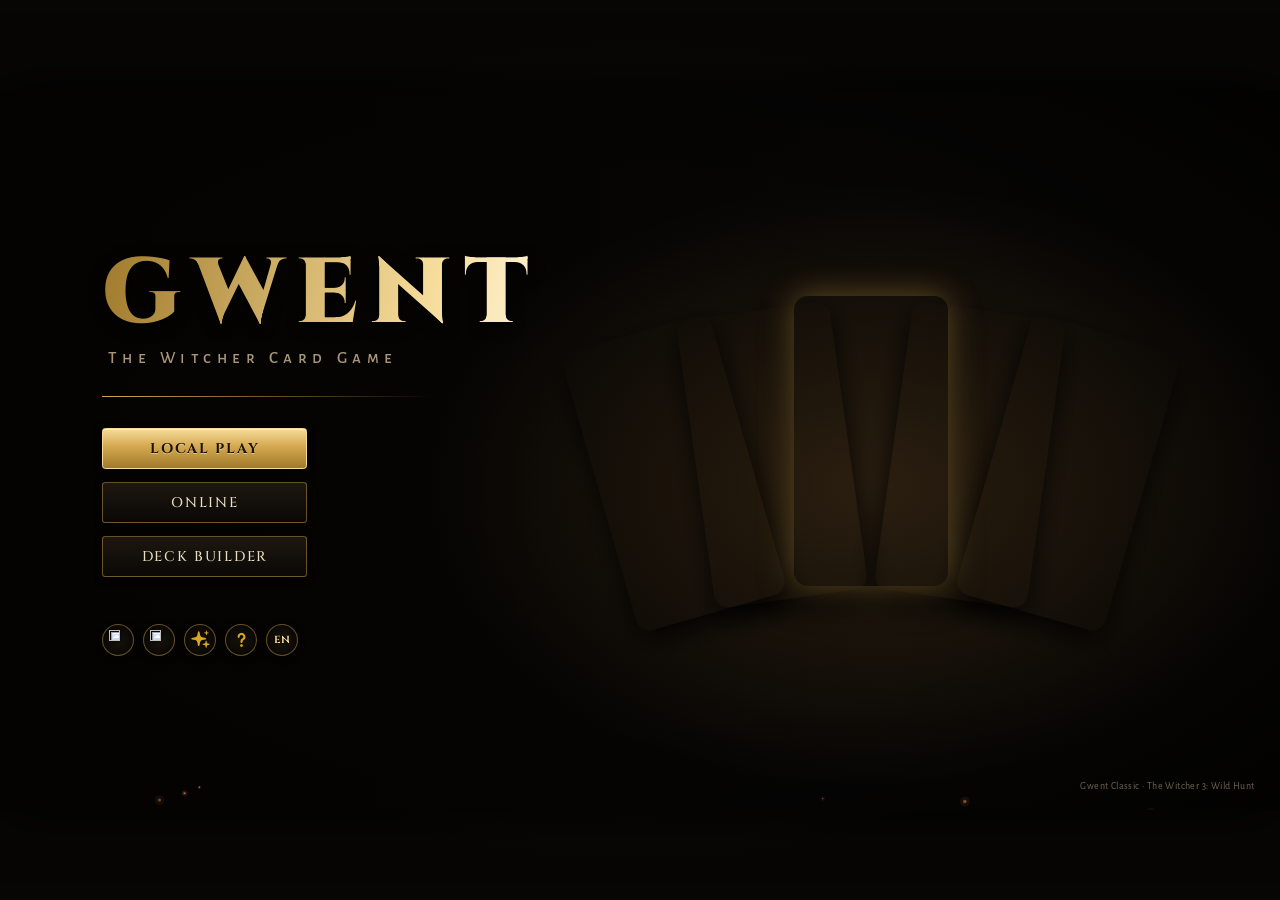
==== commit e8be0150: "Add Spanish translation with EN/ES language toggle i18n.js: t() lookup keyed by English text (falls " ====
--- a/index.html
+++ b/index.html
@@ -33,6 +33,8 @@
 	<link rel="manifest" href="manifest.webmanifest" />
 	<!-- Chrome can fire this before the game scripts finish downloading -->
 	<script>addEventListener("beforeinstallprompt", e => { e.preventDefault(); window.earlyInstallPrompt = e; });</script>
+	<!-- Language early, for the boot screen; i18n.js translates the rest -->
+	<script>try { document.documentElement.lang = localStorage.getItem("gc-lang") || (/^es\b/i.test(navigator.language) ? "es" : "en"); } catch (e) {}</script>
 	<!-- Boot screen: inline so it paints before any stylesheet or script arrives -->
 	<style>
 		#boot { position: fixed; inset: 0; z-index: 1999; display: flex; flex-direction: column; align-items: center; justify-content: center; background: #070605; transition: opacity .5s, visibility .5s; }
@@ -119,6 +121,7 @@
 	<p>The Witcher Card Game</p>
 	<div class="boot-bar"><i></i></div>
 </div>
+<script>if (document.documentElement.lang === "es") document.querySelector("#boot p").textContent = "El juego de cartas de The Witcher";</script>
 
 <div id="dimensions"></div>
 
@@ -416,6 +419,7 @@
 <div data-title="Toggle game messages" id="toggle-notifications" class="center deck-menu settings-button"><img src="svg/notification.svg" alt=""></div>
 <div data-title="Toggle visual effects" id="toggle-effects" class="center deck-menu settings-button"><img src="svg/effects.svg" alt=""></div>
 <div data-title="How to play" id="open-guide" class="center deck-menu settings-button"><img src="svg/help.svg" alt=""></div>
+<div id="title-lang" class="center deck-menu settings-button"><span></span></div>
 <div data-title="Install app" id="title-install" class="center deck-menu settings-button hide"><img src="svg/install.svg" alt=""></div>
 
 <p id="live-region" class="sr-only" aria-live="polite" role="status"></p>
@@ -673,7 +677,7 @@
 							<li><b>Local Play</b> &ndash; opens the deck builder. Choose your opponent there: the <b>AI</b> (Easy to Expert) or <b>Pass and Play</b> with a friend on this device. Your last choice is remembered.</li>
 							<li><b>Online</b> &ndash; play a friend on another device.</li>
 							<li><b>Deck Builder</b> &ndash; edit your decks without starting a match.</li>
-							<li><b>Settings</b> &ndash; music, sound, effects and this guide.</li>
+							<li><b>Settings</b> &ndash; music, sound, effects, language and this guide.</li>
 						</ol>
 					</div>
 					<ul class="g-notes">
@@ -833,6 +837,7 @@
 	<p>Rotate your device to landscape<br /><small>or tap to switch</small></p>
 </section>
 
+<script type="text/javascript" src="i18n.js"></script>
 <script type="text/javascript" src="common.js"></script>
 <script type="text/javascript" src="cards.js"></script>
 <script type="text/javascript" src="decks.js"></script>
--- a/css/base.css
+++ b/css/base.css
@@ -137,8 +137,16 @@
 body.title-open #toggle-sfx.deck-menu     { top: calc(var(--stage-y) + var(--title-toggles-top) * var(--u)); left: calc(var(--stage-x) + 11.2 * var(--u)); }
 body.title-open #toggle-effects.deck-menu { top: calc(var(--stage-y) + var(--title-toggles-top) * var(--u)); left: calc(var(--stage-x) + 14.4 * var(--u)); }
 body.title-open #open-guide.deck-menu     { top: calc(var(--stage-y) + var(--title-toggles-top) * var(--u)); left: calc(var(--stage-x) + 17.6 * var(--u)); }
-body.title-open #title-install            { top: calc(var(--stage-y) + var(--title-toggles-top) * var(--u)); left: calc(var(--stage-x) + 20.8 * var(--u)); }
+body.title-open #title-lang               { top: calc(var(--stage-y) + var(--title-toggles-top) * var(--u)); left: calc(var(--stage-x) + 20.8 * var(--u)); }
+body.title-open #title-install            { top: calc(var(--stage-y) + var(--title-toggles-top) * var(--u)); left: calc(var(--stage-x) + 24 * var(--u)); }
+body:not(.title-open) #title-lang,
 body:not(.title-open) #title-install, #title-install.hide { display: none; }
+#title-lang > span {
+	color: var(--gold-1);
+	font: 700 max(calc(0.8 * var(--u)), 10px)/1 var(--font-display);
+	letter-spacing: 0.04em;
+	text-shadow: 0 0 2px black;
+}
 
 /* small (phone) stages: finger-sized buttons, spaced by their own size */
 @media (max-width: 999px), (max-height: 562px) {
@@ -166,12 +174,14 @@
 	body.title-open #toggle-sfx.deck-menu,
 	body.title-open #toggle-effects.deck-menu,
 	body.title-open #open-guide.deck-menu,
+	body.title-open #title-lang,
 	body.title-open #title-install { top: calc(var(--stage-y) + 2 * var(--u)); }
 	body.title-open #toggle-music.deck-menu   { left: calc(var(--stage-x) + 8 * var(--u)); }
 	body.title-open #toggle-sfx.deck-menu     { left: calc(var(--stage-x) + 8 * var(--u) + 32px); }
 	body.title-open #toggle-effects.deck-menu { left: calc(var(--stage-x) + 8 * var(--u) + 64px); }
 	body.title-open #open-guide.deck-menu     { left: calc(var(--stage-x) + 8 * var(--u) + 96px); }
-	body.title-open #title-install            { left: calc(var(--stage-x) + 8 * var(--u) + 128px); }
+	body.title-open #title-lang               { left: calc(var(--stage-x) + 8 * var(--u) + 128px); }
+	body.title-open #title-install            { left: calc(var(--stage-x) + 8 * var(--u) + 160px); }
 }
 
 /* ---------- tooltip ---------- */
--- a/css/board.css
+++ b/css/board.css
@@ -302,6 +302,7 @@
 	/* the 10px floor yields to 1.25u so "Nilfgaardian Empire" always fits the plate */
 	font-size: max(calc(0.9 * var(--u)), min(var(--fs-xs), calc(1.25 * var(--u))));
 }
+:lang(es) .deck-name { text-transform: none; }
 #deck-name-me { top: 80%; }
 
 .passed {
--- a/css/overlays.css
+++ b/css/overlays.css
@@ -62,14 +62,25 @@
 #notif-me-first::after { content: "You will go first"; }
 #notif-op-first::after { content: "Your opponent will go first"; }
 
-#notif-me-coin { background-image: url('../img/icons/notif_me_coin.png'); }
 #notif-me-coin::after { content: "You will go first"; }
-
-#notif-op-coin { background-image: url('../img/icons/notif_op_coin.png'); }
 #notif-op-coin::after { content: "Your opponent will go first"; }
+
+/* Coin spins on its own layer so the caption (::after) never rotates with it */
+#notif-me-coin::before,
+#notif-op-coin::before {
+	content: "";
+	position: absolute;
+	inset: 0;
+	background: url('../img/icons/notif_me_coin.png') center / contain no-repeat;
+}
+#notif-op-coin::before { background-image: url('../img/icons/notif_op_coin.png'); }
 
 #notification-bar:not(.hide) > #notif-me-coin,
 #notification-bar:not(.hide) > #notif-op-coin {
+	animation: none;
+}
+#notification-bar:not(.hide) > #notif-me-coin::before,
+#notification-bar:not(.hide) > #notif-op-coin::before {
 	animation: notif-coin-flip 1.4s cubic-bezier(.2, .6, .3, 1);
 }
 #notification-bar:not(.hide) > #notif-me-coin::after,
@@ -123,6 +134,22 @@
 	font-size: max(calc(1.15 * var(--u)), 12px);
 	line-height: 1.25;
 }
+
+:lang(es) #notif-me-first::after, :lang(es) #notif-me-coin::after { content: "Empiezas tú"; }
+:lang(es) #notif-op-first::after, :lang(es) #notif-op-coin::after { content: "Empieza tu oponente"; }
+:lang(es) #notif-round-start::after { content: "Inicio de ronda"; }
+:lang(es) #notif-me-pass::after { content: "Pasaste la ronda"; }
+:lang(es) #notif-op-pass::after { content: "Tu oponente pasó"; }
+:lang(es) #notif-win-round::after { content: "¡Ganaste la ronda!"; }
+:lang(es) #notif-lose-round::after { content: "Tu oponente ganó la ronda"; }
+:lang(es) #notif-draw-round::after { content: "La ronda terminó en empate"; }
+:lang(es) #notif-me-turn::after { content: "¡Tu turno!"; }
+:lang(es) #notif-op-turn::after { content: "Turno del oponente"; }
+:lang(es) #notif-north::after { content: "Habilidad de facción de los Reinos del Norte: el Norte roba una carta adicional."; }
+:lang(es) #notif-monsters::after { content: "Habilidad de facción de los Monstruos: una unidad elegida al azar permanece en el tablero."; }
+:lang(es) #notif-scoiatael::after { content: "El oponente usó la ventaja de facción Scoia'tael para empezar."; }
+:lang(es) #notif-skellige-op::after { content: "¡Se activó la habilidad Skellige del oponente!"; }
+:lang(es) #notif-skellige-me::after { content: "¡Se activó la habilidad Skellige!"; }
 
 /* pass and play names the player instead of "you"/"opponent" */
 #notification-bar > div[data-caption]::after { content: attr(data-caption); }
@@ -181,6 +208,8 @@
 	letter-spacing: 0.08em;
 	text-transform: capitalize;
 }
+/* Spanish names are already sentence case ("Habilidad de líder", not "Habilidad De Líder") */
+:lang(es) .card-description > h1 { text-transform: none; }
 
 .card-description > p {
 	grid-column: 2;
--- a/css/deckbuilder.css
+++ b/css/deckbuilder.css
@@ -58,6 +58,7 @@
 	background-repeat: no-repeat;
 	animation: fade-up .5s var(--ease-out);
 }
+:lang(es) #deck-customization h1 { text-transform: none; }
 
 #faction-description {
 	position: absolute;
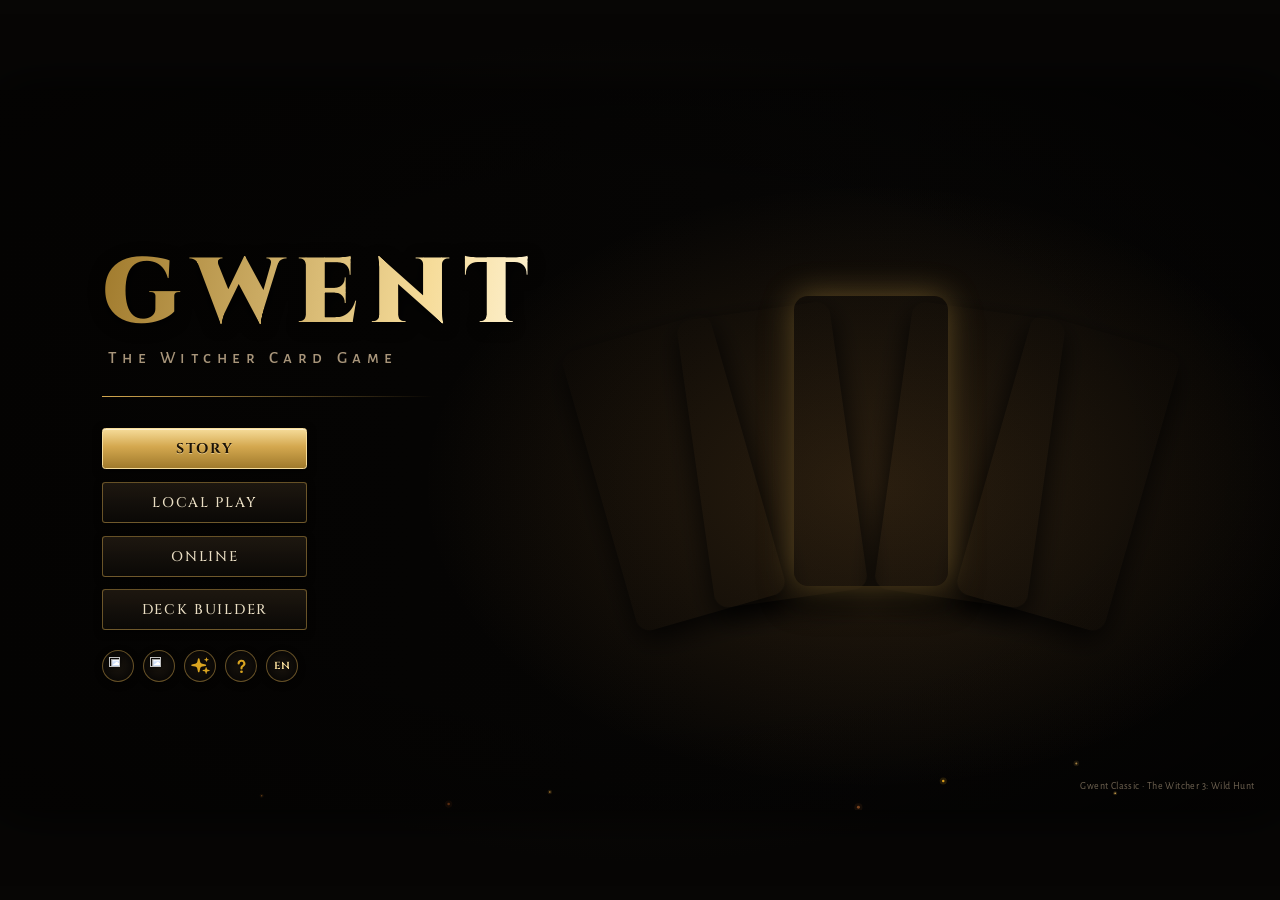
==== commit c1160bc7: "Add Story Mode R1: campaign map, Prologue/Vizima/Velen, collection, shop, wagers, Dandelion narrator" ====
--- a/index.html
+++ b/index.html
@@ -111,6 +111,7 @@
 	<link rel="stylesheet" type="text/css" href="css/title.css" />
 	<link rel="stylesheet" type="text/css" href="css/fx.css" />
 	<link rel="stylesheet" type="text/css" href="css/guide.css" />
+	<link rel="stylesheet" type="text/css" href="css/story.css" />
 </head>
 
 <body class="title-open booting">
@@ -812,6 +813,52 @@
 	</div>
 </section>
 
+<section id="story-screen" class="hide" aria-label="Story">
+	<div id="story-map">
+		<div id="story-map-inner">
+			<img id="story-map-img" src="img/map/continent-2560.jpg" srcset="img/map/continent-1280.jpg 1280w, img/map/continent-2560.jpg 2560w" sizes="70vw" alt="Map of the Continent" draggable="false" loading="lazy" />
+			<canvas id="story-fog" width="1000" height="825"></canvas>
+			<svg id="story-path" viewBox="0 0 100 100" preserveAspectRatio="none" aria-hidden="true"><polyline points="" /></svg>
+			<div id="story-pins"></div>
+			<div id="story-token" aria-hidden="true"></div>
+		</div>
+		<button id="story-back" class="btn-ghost">&lsaquo; Main Menu</button>
+		<div id="story-zoom">
+			<button id="story-zoom-in" class="btn-ghost" aria-label="Zoom in">+</button>
+			<button id="story-zoom-out" class="btn-ghost" aria-label="Zoom out">&minus;</button>
+		</div>
+	</div>
+	<div id="story-side">
+		<div id="story-hud">
+			<p id="story-crowns" aria-label="Crowns"></p>
+			<div id="story-actions">
+				<button id="story-open-deck" class="btn-ghost">Deck</button>
+				<button id="story-open-collection" class="btn-ghost">Collection</button>
+				<button id="story-open-shop" class="btn-ghost">Shop</button>
+				<button id="story-open-stats" class="btn-ghost">Stats</button>
+				<button id="story-open-options" class="btn-ghost">Options</button>
+			</div>
+		</div>
+		<div id="story-panel"></div>
+	</div>
+	<div id="story-modal" class="hide" role="dialog" aria-modal="true">
+		<div id="story-modal-box"></div>
+	</div>
+	<div id="story-dialogue" class="hide" role="dialog" aria-modal="true" aria-live="polite">
+		<div id="story-dialogue-portrait"></div>
+		<div id="story-dialogue-box" tabindex="0">
+			<p id="story-dialogue-name"></p>
+			<p id="story-dialogue-text"></p>
+			<p id="story-dialogue-hint"></p>
+		</div>
+		<div id="story-dialogue-buttons">
+			<button id="story-dialogue-guide" class="btn-ghost hide">How to Play</button>
+			<button id="story-dialogue-skip" class="btn-ghost">Skip</button>
+		</div>
+	</div>
+	<input id="story-import-file" type="file" accept="application/json,.json" class="hide" />
+</section>
+
 <section id="title-screen">
 	<canvas></canvas>
 	<div class="title-fan">
@@ -825,7 +872,8 @@
 		<h1 class="title-logo">Gwent</h1>
 		<p class="title-sub">The Witcher Card Game</p>
 		<div class="title-rule"></div>
-		<button id="title-play" class="btn-gold">Local Play</button>
+		<button id="title-story" class="btn-gold">Story</button>
+		<button id="title-play" class="btn-ghost">Local Play</button>
 		<button id="title-online" class="btn-ghost">Online</button>
 		<button id="title-deck" class="btn-ghost">Deck Builder</button>
 	</div>
@@ -845,6 +893,8 @@
 <script type="text/javascript" src="factions.js"></script>
 <script type="text/javascript" src="gwent.js"></script>
 <script type="text/javascript" src="online.js"></script>
+<script type="text/javascript" src="campaign.js"></script>
+<script type="text/javascript" src="story.js"></script>
 <script type="text/javascript" src="fx.js"></script>
 <script>
 	if ("serviceWorker" in navigator && location.protocol.startsWith("http"))
--- a/css/base.css
+++ b/css/base.css
@@ -132,7 +132,8 @@
 #open-guide.deck-menu     { top: calc(var(--stage-y) + 44.15 * var(--u)); left: calc(var(--stage-x) + 53.475 * var(--u)); }
 #toggle-notifications.deck-menu { display: none !important; }
 
-body.title-open { --title-toggles-top: 41.7; }
+/* 1.5u below the last title menu button (Deck Builder ends at 42.24u); move it if the menu gains a button */
+body.title-open { --title-toggles-top: 43.75; }
 body.title-open #toggle-music.deck-menu   { top: calc(var(--stage-y) + var(--title-toggles-top) * var(--u)); left: calc(var(--stage-x) + 8 * var(--u)); }
 body.title-open #toggle-sfx.deck-menu     { top: calc(var(--stage-y) + var(--title-toggles-top) * var(--u)); left: calc(var(--stage-x) + 11.2 * var(--u)); }
 body.title-open #toggle-effects.deck-menu { top: calc(var(--stage-y) + var(--title-toggles-top) * var(--u)); left: calc(var(--stage-x) + 14.4 * var(--u)); }
--- a/css/board.css
+++ b/css/board.css
@@ -98,6 +98,33 @@
 	background-size: cover;
 	background-repeat: no-repeat;
 	animation: leader-ready 2.4s ease-in-out infinite;
+}
+
+/* passive / cancelled leader badge, on the box so a faded leader doesn't fade it too */
+.leader-box[data-badge]::before {
+	content: attr(data-badge);
+	position: absolute;
+	left: 31.5%;
+	bottom: calc(-0.55 * var(--u));
+	translate: -50% 0;
+	z-index: 2;
+	padding: calc(0.05 * var(--u)) calc(0.55 * var(--u)) calc(0.1 * var(--u));
+	font-family: var(--font-caps);
+	font-size: max(calc(0.8 * var(--u)), var(--fs-xs));
+	font-weight: 700;
+	letter-spacing: 0.06em;
+	white-space: nowrap;
+	color: var(--gold-1);
+	background: linear-gradient(180deg, rgba(30, 24, 16, 0.97), rgba(12, 10, 7, 0.97));
+	border: 1px solid var(--gold-line);
+	border-radius: calc(0.2 * var(--u));
+	box-shadow: 0 calc(0.15 * var(--u)) calc(0.5 * var(--u)) rgba(0, 0, 0, 0.8);
+	pointer-events: none;
+}
+.leader-box[data-status="blocked"]::before {
+	color: #ffd6cf;
+	background: linear-gradient(180deg, rgba(120, 28, 20, 0.97), rgba(60, 12, 8, 0.97));
+	border-color: var(--debuff);
 }
 
 #leader-op { top: 7.55%; }
--- a/css/overlays.css
+++ b/css/overlays.css
@@ -342,6 +342,12 @@
 	border-image: var(--hairline) 1;
 	text-shadow: 0 0 calc(0.8 * var(--u)) rgba(232, 182, 84, 0.4);
 }
+/* leader status banner (passive / cancelled / used) */
+#carousel > [data-status="blocked"] {
+	color: #ff8a78;
+	text-shadow: 0 0 calc(0.8 * var(--u)) rgba(216, 57, 43, 0.5);
+}
+#carousel > :is([data-status="used"], [data-status="unavailable"]) { color: var(--text); }
 
 #carousel-hint {
 	position: absolute;
--- a/css/title.css
+++ b/css/title.css
@@ -132,6 +132,7 @@
 	font-size: max(calc(1.1 * var(--u)), var(--fs-md));
 	animation: fade-up .7s var(--ease-out) backwards;
 }
+#title-story { animation-delay: .725s; }
 #title-play { animation-delay: .8s; }
 #title-online { animation-delay: .875s; }
 #title-deck { animation-delay: .95s; }
--- a/css/story.css
+++ b/css/story.css
@@ -0,0 +1,598 @@
+/* ---------------- story mode: campaign map, side panel, dialogue, modals ---------------- */
+
+/* above the board and deck builder (85), below the title (88), carousel (90), guide (97) and popups */
+#story-screen {
+	position: absolute;
+	left: var(--stage-x);
+	top: var(--stage-y);
+	width: var(--stage-w);
+	height: var(--stage-h);
+	z-index: 87;
+	overflow: hidden;
+	background: var(--ink);
+	color: var(--text);
+	font-family: var(--font-body);
+}
+#story-screen.hide { display: none; }
+/* the screen itself is opaque at once (fading it would show the board); only its content fades in */
+#story-map, #story-side { animation: fade-in .4s ease-out; }
+
+/* map fills the stage height; its 1.212 aspect leaves the right column for the side panel */
+#story-map {
+	--map-w: calc(var(--stage-h) * 2560 / 2112);
+	position: absolute;
+	left: 0;
+	top: 0;
+	width: var(--map-w);
+	height: 100%;
+	overflow: hidden;
+	touch-action: none;
+	background: #10161a;
+}
+#story-map-inner {
+	--zoom: 1;
+	/* pin diameters, shared by the pins and the wolf token above them */
+	--pin: max(calc(2.6 * var(--u)), 24px);
+	--pin-boss: max(calc(3.3 * var(--u)), 30px);
+	position: absolute;
+	inset: 0;
+	transform-origin: 0 0;
+}
+/* a permanent will-change freezes the raster scale and pixelates pins when zoomed; only hint during gestures */
+#story-map.gesturing > #story-map-inner { will-change: transform; }
+#story-map.dragging { cursor: grabbing; }
+#story-map-img, #story-fog, #story-path {
+	position: absolute;
+	inset: 0;
+	width: 100%;
+	height: 100%;
+	pointer-events: none;
+	user-select: none;
+	-webkit-user-select: none;
+}
+#story-path polyline {
+	fill: none;
+	stroke: var(--gold-1);
+	stroke-width: max(calc(0.22 * var(--u)), 2px);
+	stroke-dasharray: calc(0.6 * var(--u)) calc(0.6 * var(--u));
+	stroke-linecap: round;
+	opacity: 0.85;
+	vector-effect: non-scaling-stroke;
+	filter: drop-shadow(0 0 1px black);
+}
+
+#story-pins { position: absolute; inset: 0; user-select: none; -webkit-user-select: none; }
+
+.story-pin {
+	--size: var(--pin);
+	--ring: var(--gold-2);
+	position: absolute;
+	left: calc(var(--x) * 1%);
+	top: calc(var(--y) * 1%);
+	width: var(--size);
+	height: var(--size);
+	margin: calc(var(--size) / -2) 0 0 calc(var(--size) / -2);
+	padding: 0;
+	border: none;
+	border-radius: 50%;
+	background: var(--ink);
+	box-shadow:
+		0 0 0 max(calc(0.22 * var(--u)), 2px) var(--ring),
+		0 0 0 max(calc(0.36 * var(--u)), 3px) rgba(0, 0, 0, 0.75),
+		0 calc(0.3 * var(--u)) calc(0.8 * var(--u)) rgba(0, 0, 0, 0.9);
+	scale: calc(1 / var(--zoom));
+	transition: scale .2s var(--ease-back), filter .2s, box-shadow .2s;
+}
+.story-pin:hover, .story-pin:focus-visible, .story-pin.selected {
+	scale: calc(1.15 / var(--zoom));
+	box-shadow:
+		0 0 0 max(calc(0.22 * var(--u)), 2px) var(--gold-1),
+		0 0 calc(1.4 * var(--u)) var(--gold-glow),
+		0 calc(0.3 * var(--u)) calc(0.8 * var(--u)) rgba(0, 0, 0, 0.9);
+}
+.story-pin.boss { --size: var(--pin-boss); }
+.story-pin.boss::before {
+	content: "";
+	position: absolute;
+	left: 50%;
+	top: calc(-1 * var(--u));
+	width: calc(1.4 * var(--u));
+	height: calc(0.95 * var(--u));
+	translate: -50% 0;
+	background: var(--gold-gradient);
+	clip-path: polygon(0 100%, 0 25%, 25% 60%, 50% 0, 75% 60%, 100% 25%, 100% 100%);
+	filter: drop-shadow(0 1px 1px black);
+}
+/* filters live on the art, not the pin, so they never dim the pin's tooltip */
+.story-pin > .pin-art {
+	position: absolute;
+	inset: 0;
+	border-radius: 50%;
+	background: var(--art) center 18% / 170% auto no-repeat;
+	transition: filter .2s;
+}
+.story-pin.locked { --ring: #6b665e; }
+.story-pin.locked > .pin-art { filter: grayscale(1) brightness(0.55); }
+.story-pin > .pin-lock {
+	position: absolute;
+	inset: 0;
+	display: grid;
+	place-items: center;
+	font-size: max(calc(1 * var(--u)), 10px);
+}
+.story-pin.available { animation: pin-pulse 2.2s ease-in-out infinite; }
+.story-pin.done > .pin-art { filter: saturate(0.7); }
+.story-pin > .pin-count {
+	position: absolute;
+	right: calc(-0.35 * var(--u));
+	bottom: calc(-0.35 * var(--u));
+	min-width: max(calc(1.1 * var(--u)), 13px);
+	padding: 0 calc(0.2 * var(--u));
+	border-radius: calc(0.6 * var(--u));
+	background: var(--ink);
+	border: 1px solid var(--gold-2);
+	color: var(--gold-1);
+	font: 700 max(calc(0.7 * var(--u)), var(--fs-xs))/1.4 var(--font-display);
+}
+.story-pin .pin-stars {
+	position: absolute;
+	left: 50%;
+	bottom: calc(-1.1 * var(--u));
+	translate: -50% 0;
+	white-space: nowrap;
+	color: var(--gold-1);
+	font-size: max(calc(0.7 * var(--u)), var(--fs-xs));
+	text-shadow: 0 0 2px black, 0 0 4px black;
+	letter-spacing: -0.05em;
+	/* outside the pin's circle: let drags fall through to the map */
+	pointer-events: none;
+}
+@keyframes pin-pulse {
+	0%, 100% { box-shadow: 0 0 0 max(calc(0.22 * var(--u)), 2px) var(--ring), 0 0 0 max(calc(0.36 * var(--u)), 3px) rgba(0, 0, 0, 0.75), 0 0 0 0 var(--gold-glow); }
+	50% { box-shadow: 0 0 0 max(calc(0.22 * var(--u)), 2px) var(--gold-1), 0 0 0 max(calc(0.36 * var(--u)), 3px) rgba(0, 0, 0, 0.75), 0 0 calc(1.6 * var(--u)) calc(0.3 * var(--u)) var(--gold-glow); }
+}
+
+.faction-realms    { --ring: #4f86e0; }
+.faction-nilfgaard { --ring: #d8b24a; }
+.faction-monsters  { --ring: #c0392b; }
+.faction-scoiatael { --ring: #4fa25a; }
+.faction-skellige  { --ring: #8a6ad0; }
+
+#story-token {
+	/* pin center to token bottom: pin radius plus a small gap (boss pins are larger and wear a crown) */
+	--lift: calc(var(--pin) / 2 + 0.5 * var(--u));
+	position: absolute;
+	width: calc(2.6 * var(--u));
+	height: calc(1.86 * var(--u));
+	left: calc(var(--x, -10) * 1%);
+	top: calc(var(--y, -10) * 1%);
+	margin: calc(-1.86 * var(--u) - var(--lift)) 0 0 calc(-1.3 * var(--u));
+	background: url('../img/icons/notif_me_turn.png') center / contain no-repeat;
+	filter: drop-shadow(0 0 calc(0.4 * var(--u)) var(--gold-glow)) drop-shadow(0 2px 2px black);
+	scale: calc(1 / var(--zoom));
+	/* scale around the pin center so the gap stays the same at every zoom level */
+	transform-origin: 50% calc(100% + var(--lift));
+	pointer-events: none;
+	transition: left .8s var(--ease-out), top .8s var(--ease-out), margin .3s, transform-origin .3s;
+	animation: token-bob 2.6s ease-in-out infinite;
+}
+#story-token.boss { --lift: calc(var(--pin-boss) / 2 + 1.2 * var(--u)); }
+@keyframes token-bob { 50% { transform: translateY(calc(-0.35 * var(--u))); } }
+
+#story-back {
+	position: absolute;
+	left: calc(1.2 * var(--u));
+	top: calc(1.2 * var(--u));
+	height: max(calc(2.6 * var(--u)), 28px);
+	padding: 0 calc(1.2 * var(--u));
+	font-size: max(calc(0.95 * var(--u)), var(--fs-sm));
+}
+#story-zoom {
+	position: absolute;
+	left: calc(1.2 * var(--u));
+	bottom: calc(1.2 * var(--u));
+	display: flex;
+	flex-direction: column;
+	gap: calc(0.4 * var(--u));
+}
+#story-zoom > button {
+	width: max(calc(2.6 * var(--u)), 28px);
+	height: max(calc(2.6 * var(--u)), 28px);
+	padding: 0;
+	font-size: max(calc(1.4 * var(--u)), var(--fs-lg));
+	letter-spacing: 0;
+}
+
+/* ---------------- side column ---------------- */
+
+#story-side {
+	position: absolute;
+	left: calc(var(--stage-h) * 2560 / 2112);
+	right: 0;
+	top: 0;
+	bottom: 0;
+	display: flex;
+	flex-direction: column;
+	background:
+		radial-gradient(ellipse at 50% 0%, rgba(212, 168, 79, 0.12), transparent 60%),
+		linear-gradient(180deg, var(--panel-2), var(--ink-2));
+	border-left: 1px solid var(--gold-line);
+	box-shadow: calc(-0.6 * var(--u)) 0 calc(2 * var(--u)) rgba(0, 0, 0, 0.8);
+}
+#story-hud {
+	padding: calc(1 * var(--u)) calc(1.2 * var(--u)) calc(0.8 * var(--u));
+	border-bottom: 1px solid var(--gold-faint);
+}
+#story-crowns {
+	display: flex;
+	align-items: center;
+	gap: 0.4em;
+	margin: 0 0 calc(0.7 * var(--u));
+	color: var(--gold-1);
+	font: 700 max(calc(1.5 * var(--u)), var(--fs-lg))/1 var(--font-display);
+	letter-spacing: 0.06em;
+	text-shadow: 0 0 calc(0.8 * var(--u)) var(--gold-glow);
+}
+#story-crowns::before {
+	content: "";
+	flex: none;
+	width: 1.35em;
+	height: 1.35em;
+	background: url("../img/icons/coin.png") center / contain no-repeat;
+	filter: drop-shadow(0 0 calc(0.4 * var(--u)) var(--gold-glow));
+}
+#story-actions {
+	display: flex;
+	flex-wrap: wrap;
+	gap: calc(0.4 * var(--u));
+}
+#story-actions > button, .story-small-btn {
+	padding: calc(0.35 * var(--u)) calc(0.7 * var(--u));
+	font-size: max(calc(0.78 * var(--u)), var(--fs-xs));
+	letter-spacing: 0.08em;
+}
+
+#story-panel {
+	flex: 1;
+	min-height: 0;
+	overflow-y: auto;
+	padding: calc(1 * var(--u)) calc(1.2 * var(--u)) calc(1.4 * var(--u));
+	font-size: max(calc(0.95 * var(--u)), var(--fs-sm));
+	line-height: 1.35;
+}
+#story-panel h2, #story-modal-box h2 {
+	margin: 0 0 calc(0.2 * var(--u));
+	color: var(--gold-1);
+	font: 900 max(calc(1.45 * var(--u)), var(--fs-lg))/1.15 var(--font-display);
+	letter-spacing: 0.06em;
+	text-transform: uppercase;
+	text-shadow: 0 0 calc(0.8 * var(--u)) var(--gold-glow);
+}
+#story-panel h3, #story-modal-box h3 {
+	margin: calc(1 * var(--u)) 0 calc(0.4 * var(--u));
+	color: var(--gold-2);
+	font: 700 max(calc(0.85 * var(--u)), var(--fs-xs))/1.2 var(--font-caps);
+	letter-spacing: 0.18em;
+	text-transform: uppercase;
+}
+.story-kicker {
+	margin: 0 0 calc(0.6 * var(--u));
+	color: var(--text-dim);
+	font-family: var(--font-caps);
+	letter-spacing: 0.08em;
+}
+.story-dim { color: var(--text-dim); }
+.story-warn { color: #e8826f; }
+.story-back-link {
+	margin-bottom: calc(0.6 * var(--u));
+	padding: calc(0.2 * var(--u)) calc(0.6 * var(--u));
+	font-size: max(calc(0.75 * var(--u)), var(--fs-xs));
+}
+
+/* journal and opponent rows */
+.story-row {
+	display: flex;
+	align-items: center;
+	gap: calc(0.8 * var(--u));
+	width: 100%;
+	margin-bottom: calc(0.5 * var(--u));
+	padding: calc(0.5 * var(--u)) calc(0.6 * var(--u));
+	text-align: left;
+	color: var(--text);
+	font: inherit;
+	background: linear-gradient(180deg, rgba(40, 32, 22, 0.55), rgba(12, 10, 7, 0.7));
+	border: 1px solid var(--gold-faint);
+	border-radius: calc(0.3 * var(--u));
+	transition: border-color .2s, box-shadow .2s;
+}
+.story-row:hover:not(:disabled) { border-color: var(--gold-2); box-shadow: 0 0 calc(0.8 * var(--u)) var(--gold-glow); }
+.story-row:disabled { opacity: 0.55; }
+.story-row > .story-portrait { flex: none; }
+.story-row > div { flex: 1; min-width: 0; }
+.story-row b {
+	display: block;
+	color: var(--gold-1);
+	font-family: var(--font-display);
+	font-weight: 700;
+	letter-spacing: 0.03em;
+}
+.story-row small { display: block; color: var(--text-dim); font-size: 0.88em; }
+.story-stars { color: var(--gold-1); letter-spacing: 0.05em; white-space: nowrap; }
+.story-stars .off { color: var(--text-mute); }
+
+.story-portrait {
+	--ring: var(--gold-2);
+	width: calc(3.2 * var(--u));
+	height: calc(3.2 * var(--u));
+	min-width: 28px;
+	min-height: 28px;
+	border-radius: 50%;
+	background: var(--art) center 18% / 170% auto no-repeat, var(--ink);
+	box-shadow: 0 0 0 max(calc(0.15 * var(--u)), 2px) var(--ring);
+}
+.story-portrait.large {
+	width: calc(9 * var(--u));
+	height: calc(12.8 * var(--u));
+	border-radius: calc(0.5 * var(--u));
+	background-size: cover;
+	background-position: center top;
+}
+
+.story-opponent-head { display: flex; gap: calc(1 * var(--u)); align-items: flex-start; }
+.story-list { margin: 0; padding: 0; list-style: none; }
+.story-list > li { margin-bottom: calc(0.35 * var(--u)); padding-left: calc(1.2 * var(--u)); text-indent: calc(-1.2 * var(--u)); }
+.story-list > li::before { content: "\2022  "; color: var(--gold-2); }
+.story-list.stars > li::before { content: "\2606  "; color: var(--text-mute); }
+.story-list.stars > li.earned::before { content: "\2605  "; color: var(--gold-1); }
+
+.story-rewards { display: flex; flex-wrap: wrap; gap: calc(0.5 * var(--u)); }
+.story-card-btn {
+	padding: 0;
+	border: none;
+	background: none;
+	line-height: 0;
+}
+.story-card {
+	display: block;
+	width: calc(4.5 * var(--u));
+	height: calc(8.5 * var(--u));
+	min-width: 44px;
+	min-height: 83px;
+	object-fit: cover;
+	border-radius: calc(0.35 * var(--u));
+	background: var(--ink);
+	box-shadow: 0 calc(0.2 * var(--u)) calc(0.6 * var(--u)) rgba(0, 0, 0, 0.8);
+	transition: filter .2s, box-shadow .2s;
+}
+.story-card-btn:hover > .story-card { box-shadow: 0 0 calc(0.9 * var(--u)) var(--gold-glow); }
+.story-card.unowned { filter: grayscale(1) brightness(0.35); }
+
+.story-wager { display: flex; flex-wrap: wrap; gap: calc(0.35 * var(--u)); }
+.story-wager > button[aria-checked="true"] { color: var(--gold-1); border-color: var(--gold-1); box-shadow: 0 0 calc(0.8 * var(--u)) var(--gold-glow); }
+.story-wager > button:disabled { opacity: 0.4; }
+
+.story-buttons {
+	display: flex;
+	flex-wrap: wrap;
+	gap: calc(0.6 * var(--u));
+	margin-top: calc(1.2 * var(--u));
+}
+.story-buttons > .btn-gold, .story-buttons > .btn-ghost {
+	height: max(calc(2.6 * var(--u)), 30px);
+	padding: 0 calc(1.2 * var(--u));
+	font-size: max(calc(0.9 * var(--u)), var(--fs-sm));
+}
+.story-buttons > .btn-gold:disabled { filter: grayscale(1) brightness(0.6); }
+
+/* ---------------- modal ---------------- */
+
+#story-modal {
+	position: absolute;
+	inset: 0;
+	z-index: 5;
+	display: grid;
+	place-items: center;
+	background: radial-gradient(ellipse at 50% 45%, rgba(24, 18, 10, 0.8) 0%, rgba(4, 3, 2, 0.94) 75%);
+	backdrop-filter: blur(calc(0.3 * var(--u)));
+	animation: fade-in .2s ease-out;
+}
+#story-modal.hide { display: none; }
+#story-modal-box {
+	width: calc(64 * var(--u));
+	max-height: calc(var(--stage-h) - 6 * var(--u));
+	overflow-y: auto;
+	padding: calc(1.6 * var(--u)) calc(2 * var(--u));
+	font-size: max(calc(1 * var(--u)), var(--fs-sm));
+	line-height: 1.4;
+	background:
+		radial-gradient(ellipse at 60% 0%, rgba(212, 168, 79, 0.12), transparent 60%),
+		linear-gradient(180deg, var(--panel-2), var(--ink-2));
+	border: 1px solid var(--gold-line);
+	border-radius: calc(0.4 * var(--u));
+	box-shadow: inset 0 0 0 calc(0.3 * var(--u)) var(--gold-faint), 0 calc(1 * var(--u)) calc(3 * var(--u)) rgba(0, 0, 0, 0.9);
+	animation: pop-in .3s var(--ease-back);
+}
+.story-result-title { text-align: center; }
+#story-modal-box .story-result-title.lose h2 { color: #e8826f; text-shadow: none; }
+.story-result-stars {
+	display: flex;
+	justify-content: center;
+	gap: calc(1.4 * var(--u));
+	margin: calc(1 * var(--u)) 0;
+	text-align: center;
+}
+.story-result-stars > div { width: calc(14 * var(--u)); color: var(--text-dim); font-size: 0.9em; }
+.story-result-stars > div::before {
+	content: "\2605";
+	display: block;
+	color: var(--text-mute);
+	font-size: calc(3 * var(--u));
+	line-height: 1.1;
+}
+.story-result-stars > .earned::before { color: var(--gold-1); text-shadow: 0 0 calc(1 * var(--u)) var(--gold-glow); }
+.story-result-stars > .new::before { animation: star-in .7s var(--ease-back) both; }
+@keyframes star-in { from { scale: 2.4; opacity: 0; } }
+
+#story-modal-box.result { width: calc(48 * var(--u)); padding: calc(2 * var(--u)) calc(2.4 * var(--u)); text-align: center; }
+#story-modal-box.result .story-result-title h2 { font-size: max(calc(2.2 * var(--u)), 20px); }
+#story-modal-box.result .story-result-title .story-kicker { margin: 0; }
+#story-modal-box.result .story-result-stars { gap: calc(1 * var(--u)); margin: calc(1.4 * var(--u)) 0; }
+#story-modal-box.result .story-result-stars > div { width: auto; flex: 1; line-height: 1.25; }
+.story-result-rewards {
+	padding: calc(0.4 * var(--u)) 0 calc(1.2 * var(--u));
+	border-block: 1px solid var(--gold-faint);
+	background: radial-gradient(ellipse at 50% 60%, rgba(212, 168, 79, 0.08), transparent 70%);
+}
+#story-modal-box .story-result-rewards > h3 { margin: calc(0.8 * var(--u)) 0; }
+.story-result-rewards > div { display: flex; flex-wrap: wrap; justify-content: center; align-items: center; gap: calc(2 * var(--u)); }
+.story-result-rewards figure {
+	display: flex;
+	flex-direction: column;
+	align-items: center;
+	gap: calc(0.5 * var(--u));
+	max-width: calc(9 * var(--u));
+	margin: 0;
+	color: var(--text);
+	font-size: 0.9em;
+	line-height: 1.2;
+	animation: preview-in .45s var(--ease-out) both;
+}
+.story-result-rewards figure:nth-child(2) { animation-delay: .1s; }
+.story-result-rewards figure:nth-child(3) { animation-delay: .2s; }
+.story-result-rewards figure:nth-child(n+4) { animation-delay: .3s; }
+.story-result-rewards .story-card { width: calc(6.5 * var(--u)); height: calc(12.3 * var(--u)); }
+.story-coin {
+	width: calc(5 * var(--u));
+	height: calc(5 * var(--u));
+	min-width: 40px;
+	min-height: 40px;
+	background: url("../img/icons/coin.png") center / contain no-repeat;
+	filter: drop-shadow(0 0 calc(0.8 * var(--u)) var(--gold-glow));
+}
+.story-shop-wallet { display: flex; align-items: center; gap: 0.4em; flex-wrap: wrap; }
+.story-shop-wallet > .story-coin { width: 1.6em; height: 1.6em; min-width: 0; min-height: 0; filter: drop-shadow(0 0 calc(0.4 * var(--u)) var(--gold-glow)); }
+.story-shop-wallet > b { color: var(--gold-1); font-family: var(--font-display); }
+.story-result-coin > figcaption {
+	color: var(--gold-1);
+	font: 700 max(calc(1.2 * var(--u)), var(--fs-md))/1.2 var(--font-display);
+	letter-spacing: 0.04em;
+}
+.story-result-notes { margin-top: calc(1 * var(--u)); }
+.story-result-notes > p { margin: calc(0.3 * var(--u)) 0; }
+#story-modal-box.result .story-buttons { justify-content: center; margin-top: calc(1.4 * var(--u)); }
+#story-modal-box.result .story-buttons > .btn-gold { min-width: calc(12 * var(--u)); }
+
+.story-grid {
+	display: grid;
+	grid-template-columns: repeat(auto-fill, minmax(max(calc(6.2 * var(--u)), 58px), 1fr));
+	gap: calc(0.7 * var(--u));
+}
+/* grid rows stretch figures to equal height; the caption takes the slack so buttons line up at the bottom */
+.story-grid > figure { display: flex; flex-direction: column; margin: 0; text-align: center; font-size: 0.85em; color: var(--text-dim); }
+.story-grid .story-card-btn { width: 100%; }
+.story-grid .story-card { width: 100%; height: auto; aspect-ratio: 0.53; min-width: 0; min-height: 0; }
+.story-grid figcaption { flex: 1; display: flex; align-items: center; justify-content: center; margin-top: calc(0.25 * var(--u)); line-height: 1.25; }
+.story-grid button.btn-gold { width: 100%; margin-top: calc(0.3 * var(--u)); padding: calc(0.2 * var(--u)); font-size: max(calc(0.75 * var(--u)), var(--fs-xs)); }
+.story-grid button.btn-gold:disabled { filter: grayscale(1) brightness(0.6); }
+
+.story-tabs { display: flex; flex-wrap: wrap; gap: calc(0.4 * var(--u)); margin: calc(0.6 * var(--u)) 0 calc(1 * var(--u)); }
+.story-tabs > button[aria-selected="true"] { color: var(--gold-1); border-color: var(--gold-1); }
+.story-tabs > button:disabled { opacity: 0.45; }
+
+.story-stats { display: grid; grid-template-columns: 1fr auto; gap: calc(0.4 * var(--u)) calc(2 * var(--u)); }
+.story-stats > dd { margin: 0; color: var(--gold-1); font-family: var(--font-display); text-align: right; }
+.story-stats > dt { color: var(--text-dim); }
+
+/* ---------------- dialogue ---------------- */
+
+#story-dialogue {
+	position: absolute;
+	inset: 0;
+	z-index: 6;
+	background: linear-gradient(180deg, rgba(4, 3, 2, 0.7) 0%, rgba(4, 3, 2, 0.6) 50%, rgba(4, 3, 2, 0.94) 100%);
+	animation: fade-in .25s ease-out;
+}
+#story-dialogue.hide { display: none; }
+#story-dialogue-portrait {
+	position: absolute;
+	left: calc(4 * var(--u));
+	bottom: calc(3 * var(--u));
+	width: calc(14 * var(--u));
+	height: calc(26.4 * var(--u));
+	border-radius: calc(0.9 * var(--u));
+	background: var(--art) center / cover no-repeat, var(--ink);
+	box-shadow: 0 0 0 calc(0.2 * var(--u)) var(--gold-2), 0 calc(1 * var(--u)) calc(3 * var(--u)) rgba(0, 0, 0, 0.9);
+	animation: preview-in .35s var(--ease-out);
+}
+#story-dialogue-box {
+	position: absolute;
+	left: calc(21 * var(--u));
+	right: calc(4 * var(--u));
+	bottom: calc(3 * var(--u));
+	min-height: calc(12 * var(--u));
+	padding: calc(1.4 * var(--u)) calc(2 * var(--u));
+	background: linear-gradient(180deg, rgba(26, 21, 15, 0.94), rgba(10, 8, 6, 0.96));
+	border: 1px solid var(--gold-line);
+	border-radius: calc(0.4 * var(--u));
+	box-shadow: inset 0 0 0 calc(0.25 * var(--u)) var(--gold-faint), 0 calc(0.8 * var(--u)) calc(2.5 * var(--u)) rgba(0, 0, 0, 0.9);
+	outline: none;
+}
+#story-dialogue-name {
+	margin: 0 0 calc(0.5 * var(--u));
+	color: var(--gold-1);
+	font: 700 max(calc(1.3 * var(--u)), var(--fs-md))/1.2 var(--font-display);
+	letter-spacing: 0.08em;
+	text-transform: uppercase;
+}
+#story-dialogue-text {
+	margin: 0;
+	color: var(--text);
+	font-size: max(calc(1.45 * var(--u)), var(--fs-md));
+	line-height: 1.45;
+}
+#story-dialogue.narrator #story-dialogue-text { font-style: italic; color: var(--parchment); }
+#story-dialogue-hint {
+	position: absolute;
+	right: calc(1.4 * var(--u));
+	bottom: calc(0.8 * var(--u));
+	margin: 0;
+	color: var(--text-mute);
+	font-size: max(calc(0.8 * var(--u)), var(--fs-xs));
+	animation: hint-blink 1.6s ease-in-out infinite;
+}
+@keyframes hint-blink { 50% { opacity: 0.35; } }
+#story-dialogue-buttons {
+	position: absolute;
+	right: calc(4 * var(--u));
+	top: calc(2 * var(--u));
+	display: flex;
+	gap: calc(0.6 * var(--u));
+}
+#story-dialogue-buttons > button {
+	height: max(calc(2.4 * var(--u)), 28px);
+	padding: 0 calc(1.1 * var(--u));
+	font-size: max(calc(0.85 * var(--u)), var(--fs-sm));
+}
+#story-dialogue-buttons > .hide { display: none; }
+
+/* the deck builder's settings buttons would float over the map */
+body.story-map .settings-button.deck-menu { display: none; }
+
+/* ---------------- phones ---------------- */
+
+@media (max-width: 999px), (max-height: 562px) {
+	#story-hud { padding: 6px 8px; }
+	#story-panel { padding: 6px 8px 10px; }
+	#story-modal-box { width: calc(86 * var(--u)); padding: 10px 14px; }
+	#story-modal-box.result { width: calc(70 * var(--u)); padding: 10px 14px; }
+	#story-modal-box.result .story-result-stars { margin: 6px 0; }
+	#story-modal-box .story-result-rewards > h3 { margin: 4px 0 6px; }
+	.story-result-rewards { padding: 0 0 8px; }
+	.story-result-rewards .story-card { width: 44px; height: 83px; }
+	.story-result-stars > div { width: auto; flex: 1; }
+	.story-result-stars > div::before { font-size: 28px; }
+	#story-dialogue-portrait { width: calc(12 * var(--u)); height: calc(22.6 * var(--u)); left: calc(2 * var(--u)); bottom: calc(2 * var(--u)); }
+	#story-dialogue-box { left: calc(16 * var(--u)); right: calc(2 * var(--u)); bottom: calc(2 * var(--u)); padding: 10px 14px; }
+	#story-dialogue-buttons { right: calc(2 * var(--u)); top: calc(1.5 * var(--u)); }
+	.story-pin .pin-stars { bottom: -12px; }
+}
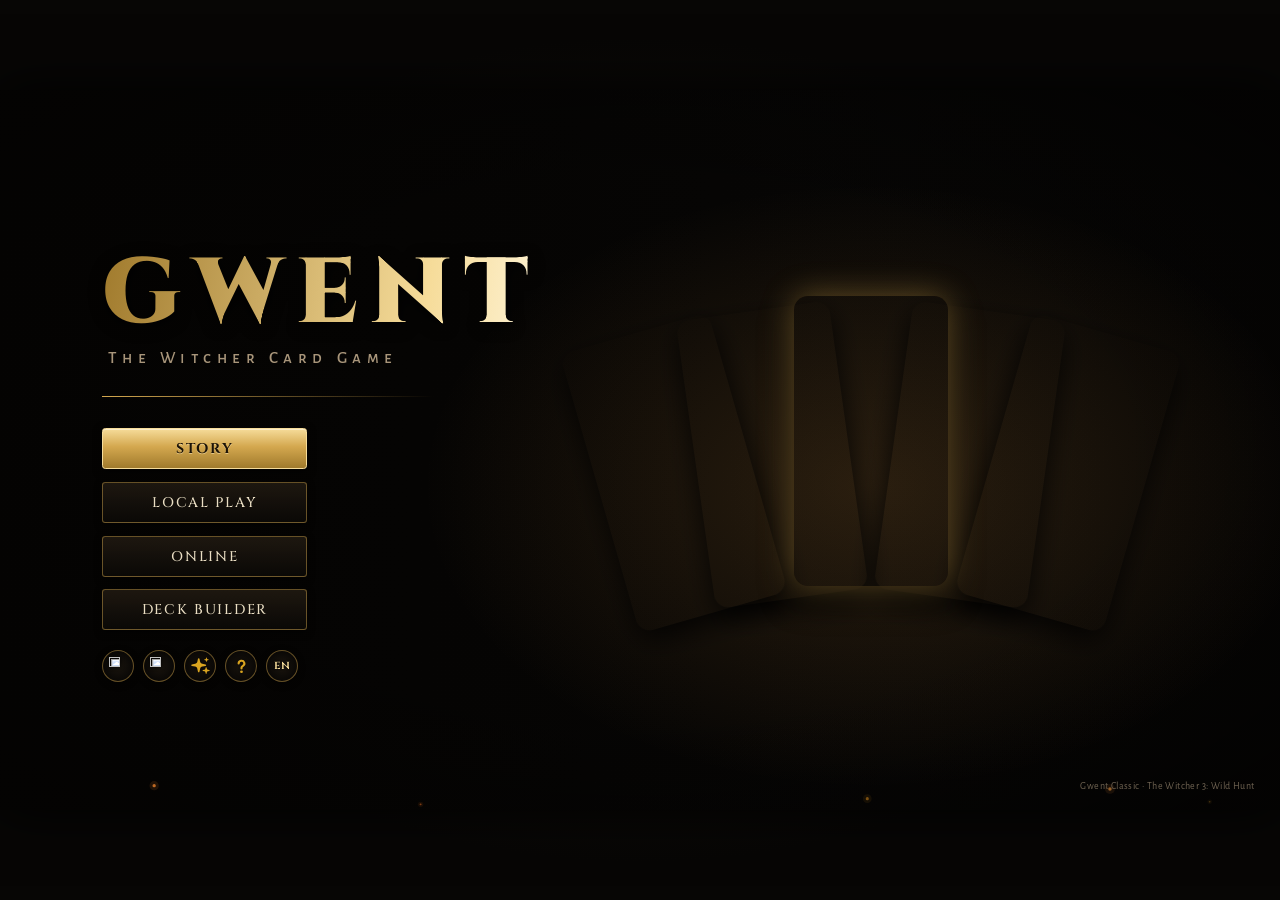
==== commit 51d57052: "feat: add portrait framing tool and integrate into story mode" ====
--- a/index.html
+++ b/index.html
@@ -894,6 +894,7 @@
 <script type="text/javascript" src="gwent.js"></script>
 <script type="text/javascript" src="online.js"></script>
 <script type="text/javascript" src="campaign.js"></script>
+<script type="text/javascript" src="portrait-frames.js"></script>
 <script type="text/javascript" src="story.js"></script>
 <script type="text/javascript" src="fx.js"></script>
 <script>
--- a/css/deckbuilder.css
+++ b/css/deckbuilder.css
@@ -325,7 +325,8 @@
 /* opened from the title's Deck Builder: deck editing only */
 body.deck-only #start-game,
 body.deck-only #opponent-mode,
-body.deck-only #ai-difficulty { display: none; }
+body.deck-only #ai-difficulty,
+body.story #deck-owner-row { display: none; }
 
 /* online room: the opponent brings their own deck */
 body.online #opponent-mode,
--- a/css/story.css
+++ b/css/story.css
@@ -108,7 +108,7 @@
 	position: absolute;
 	inset: 0;
 	border-radius: 50%;
-	background: var(--art) center 18% / 170% auto no-repeat;
+	background: var(--art) var(--art-x, 50%) var(--art-y, 18%) / var(--art-zoom, 170%) auto no-repeat;
 	transition: filter .2s;
 }
 .story-pin.locked { --ring: #6b665e; }
@@ -283,6 +283,28 @@
 }
 .story-dim { color: var(--text-dim); }
 .story-warn { color: #e8826f; }
+.story-epigraph {
+	margin: calc(0.4 * var(--u)) 0 calc(1 * var(--u));
+	padding: calc(0.6 * var(--u)) calc(0.8 * var(--u));
+	color: var(--parchment);
+	font-style: italic;
+	border-block: 1px solid var(--gold-faint);
+}
+.story-epigraph > p { margin: 0 0 calc(0.4 * var(--u)); }
+.story-epigraph > cite {
+	display: block;
+	color: var(--text-dim);
+	font: 600 0.82em/1.3 var(--font-caps);
+	letter-spacing: 0.06em;
+	text-align: right;
+}
+.story-rumor {
+	margin: calc(0.6 * var(--u)) 0;
+	padding-left: calc(0.8 * var(--u));
+	color: var(--text-dim);
+	font-style: italic;
+	border-left: max(calc(0.15 * var(--u)), 2px) solid var(--gold-line);
+}
 .story-back-link {
 	margin-bottom: calc(0.6 * var(--u));
 	padding: calc(0.2 * var(--u)) calc(0.6 * var(--u));
@@ -327,7 +349,7 @@
 	min-width: 28px;
 	min-height: 28px;
 	border-radius: 50%;
-	background: var(--art) center 18% / 170% auto no-repeat, var(--ink);
+	background: var(--art) var(--art-x, 50%) var(--art-y, 18%) / var(--art-zoom, 170%) auto no-repeat, var(--ink);
 	box-shadow: 0 0 0 max(calc(0.15 * var(--u)), 2px) var(--ring);
 }
 .story-portrait.large {
@@ -344,6 +366,27 @@
 .story-list > li::before { content: "\2022  "; color: var(--gold-2); }
 .story-list.stars > li::before { content: "\2606  "; color: var(--text-mute); }
 .story-list.stars > li.earned::before { content: "\2605  "; color: var(--gold-1); }
+
+/* tournament bracket: one row per round */
+.story-bracket { display: flex; gap: calc(0.4 * var(--u)); margin: calc(0.8 * var(--u)) 0 0; padding: 0; list-style: none; }
+.story-bracket > li {
+	flex: 1;
+	min-width: 0;
+	padding: calc(0.35 * var(--u)) calc(0.5 * var(--u));
+	text-align: center;
+	border: 1px solid var(--gold-faint);
+	border-radius: calc(0.3 * var(--u));
+	color: var(--text-mute);
+}
+.story-bracket > li > span { display: block; font-size: 0.8em; font-family: var(--font-caps); letter-spacing: 0.08em; }
+.story-bracket > li > b { display: block; overflow: hidden; text-overflow: ellipsis; white-space: nowrap; font-weight: 600; }
+.story-bracket > li.won { color: var(--text-dim); border-color: var(--gold-line); }
+.story-bracket > li.won > b::before { content: "\2713  "; color: var(--gold-1); }
+.story-bracket > li.current { color: var(--gold-1); border-color: var(--gold-1); box-shadow: 0 0 calc(0.8 * var(--u)) var(--gold-glow); }
+.story-row-static { cursor: default; }
+.story-row-static:hover { border-color: var(--gold-faint) !important; box-shadow: none !important; }
+.story-result-round { margin: calc(1.2 * var(--u)) 0; color: var(--text); font: 600 max(calc(1.2 * var(--u)), var(--fs-md))/1.3 var(--font-display); letter-spacing: 0.04em; }
+.story-result-round.champion { color: var(--gold-1); text-shadow: 0 0 calc(1 * var(--u)) var(--gold-glow); font-size: max(calc(1.5 * var(--u)), var(--fs-lg)); }
 
 .story-rewards { display: flex; flex-wrap: wrap; gap: calc(0.5 * var(--u)); }
 .story-card-btn {
@@ -502,6 +545,7 @@
 .story-stats { display: grid; grid-template-columns: 1fr auto; gap: calc(0.4 * var(--u)) calc(2 * var(--u)); }
 .story-stats > dd { margin: 0; color: var(--gold-1); font-family: var(--font-display); text-align: right; }
 .story-stats > dt { color: var(--text-dim); }
+#story-modal-box.result .story-credits-stats { max-width: calc(24 * var(--u)); margin: calc(1.4 * var(--u)) auto; text-align: left; }
 
 /* ---------------- dialogue ---------------- */
 
@@ -551,6 +595,15 @@
 	line-height: 1.45;
 }
 #story-dialogue.narrator #story-dialogue-text { font-style: italic; color: var(--parchment); }
+/* chronicle excerpts: no speaker portrait, the source is shown as the name */
+#story-dialogue.chronicle #story-dialogue-portrait { display: none; }
+#story-dialogue.chronicle #story-dialogue-box { left: calc(4 * var(--u)); }
+#story-dialogue.chronicle #story-dialogue-name {
+	color: var(--text-dim);
+	font: 600 max(calc(1 * var(--u)), var(--fs-sm))/1.2 var(--font-caps);
+	letter-spacing: 0.1em;
+}
+#story-dialogue.chronicle #story-dialogue-text { color: var(--parchment); font-family: Georgia, "Times New Roman", serif; }
 #story-dialogue-hint {
 	position: absolute;
 	right: calc(1.4 * var(--u));
@@ -593,6 +646,7 @@
 	.story-result-stars > div::before { font-size: 28px; }
 	#story-dialogue-portrait { width: calc(12 * var(--u)); height: calc(22.6 * var(--u)); left: calc(2 * var(--u)); bottom: calc(2 * var(--u)); }
 	#story-dialogue-box { left: calc(16 * var(--u)); right: calc(2 * var(--u)); bottom: calc(2 * var(--u)); padding: 10px 14px; }
+	#story-dialogue.chronicle #story-dialogue-box { left: calc(2 * var(--u)); }
 	#story-dialogue-buttons { right: calc(2 * var(--u)); top: calc(1.5 * var(--u)); }
 	.story-pin .pin-stars { bottom: -12px; }
 }
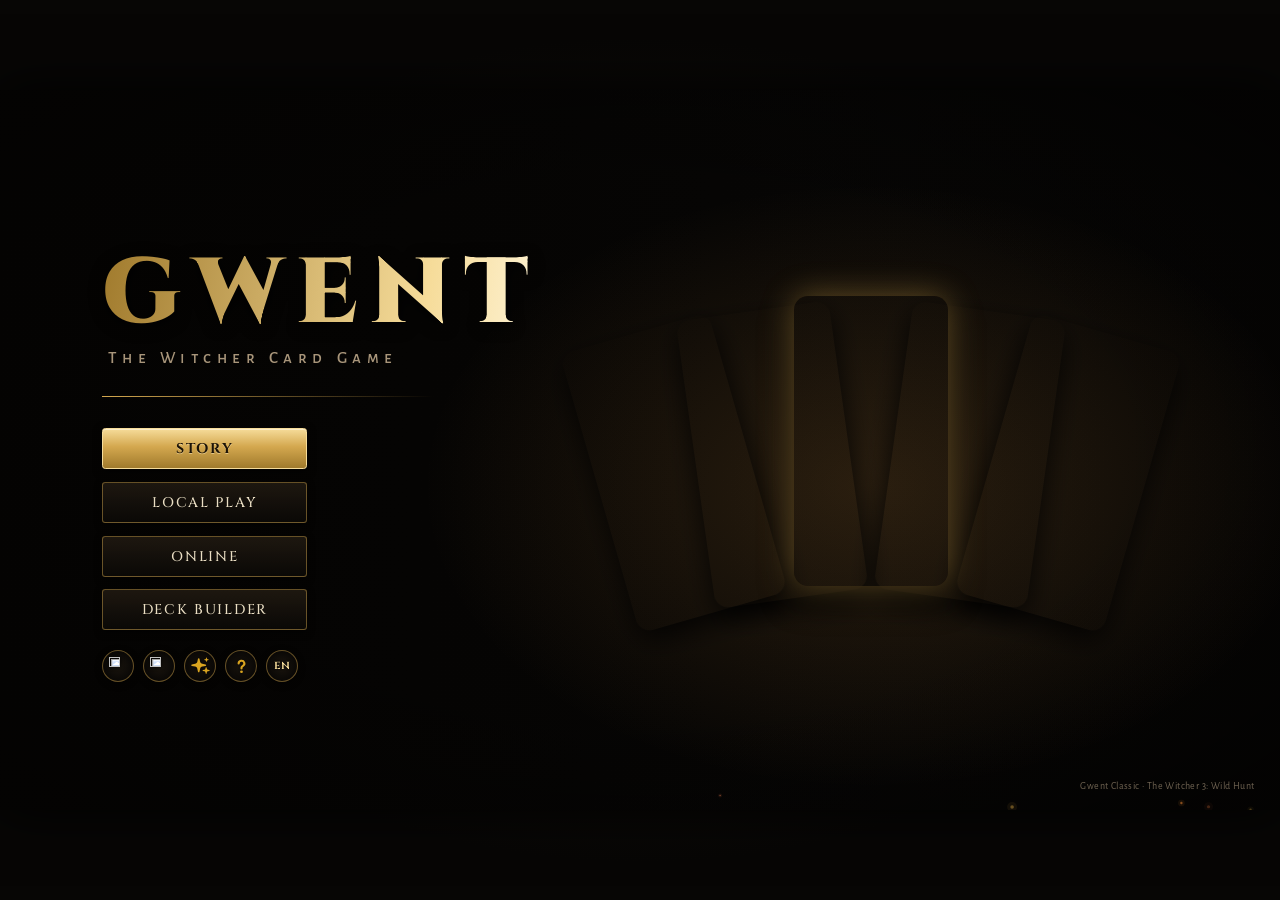
==== commit 4c41dc1e: "Refactor code structure for improved readability and maintainability" ====
--- a/index.html
+++ b/index.html
@@ -6,8 +6,8 @@
 	<title>Gwent Classic from The Witcher 3: Wild Hunt</title>
 	<meta charset="utf-8" />
 	<meta name="author" content="Arun Sundaram" />
-	<meta name="description" content="Play the original Gwent minigame from The Witcher 3 in your browser! Includes cards from Hearts of Stone and Blood & Wine!" />
-	<meta name="keywords" content="arun, sundaram, programmer, gwent, tw3, witcher, card, game, gamedev, play" />
+	<meta name="description" content="Play the original Gwent card game from The Witcher 3 in your browser: follow Geralt's story across the Continent, or play the AI and friends online. Includes Hearts of Stone and Blood and Wine cards!" />
+	<meta name="keywords" content="arun, sundaram, programmer, gwent, tw3, witcher, card, game, gamedev, play, story mode, campaign" />
 	<meta name="viewport" content="width=device-width, initial-scale=1.0" />
 	<meta name="theme-color" content="#070605" />
 	<meta name="mobile-web-app-capable" content="yes" />
@@ -19,7 +19,7 @@
 	<meta property="og:site_name" content="Gwent Classic" />
 	<meta property="og:url" content="https://witcher-gwent.vercel.app/" />
 	<meta property="og:title" content="Gwent Classic from The Witcher 3: Wild Hunt" />
-	<meta property="og:description" content="Play the original Gwent card game in your browser – vs AI or online with friends. Includes Hearts of Stone and Blood &amp; Wine cards!" />
+	<meta property="og:description" content="Play the original Gwent card game in your browser – follow Geralt's story across the Continent, take on the AI or play friends online. Includes Hearts of Stone and Blood and Wine cards!" />
 	<meta property="og:image" content="https://witcher-gwent.vercel.app/img/app/og-card.jpg" />
 	<meta property="og:image:secure_url" content="https://witcher-gwent.vercel.app/img/app/og-card.jpg" />
 	<meta property="og:image:type" content="image/jpeg" />
@@ -28,7 +28,7 @@
 	<meta property="og:image:alt" content="Gwent Classic – Witcher medallion over the faction cards" />
 	<meta name="twitter:card" content="summary_large_image" />
 	<meta name="twitter:title" content="Gwent Classic from The Witcher 3: Wild Hunt" />
-	<meta name="twitter:description" content="Play the original Gwent card game in your browser – vs AI or online with friends." />
+	<meta name="twitter:description" content="Play the original Gwent card game in your browser – a story campaign across the Continent, AI opponents and online matches with friends." />
 	<meta name="twitter:image" content="https://witcher-gwent.vercel.app/img/app/og-card.jpg" />
 	<link rel="manifest" href="manifest.webmanifest" />
 	<!-- Chrome can fire this before the game scripts finish downloading -->
@@ -672,9 +672,11 @@
 							<span class="g-pin" style="--x:26.5; --y:50">1</span>
 							<span class="g-pin" style="--x:26.5; --y:57.4">2</span>
 							<span class="g-pin" style="--x:26.5; --y:64.9">3</span>
-							<span class="g-pin" style="--x:22.6; --y:76.4">4</span>
+							<span class="g-pin" style="--x:26.5; --y:72.4">4</span>
+							<span class="g-pin" style="--x:29.5; --y:80">5</span>
 						</div>
 						<ol class="g-legend">
+							<li><b>Story</b> &ndash; follow Geralt across the Continent, build a card collection and unlock every faction (see <i>Story Mode</i>).</li>
 							<li><b>Local Play</b> &ndash; opens the deck builder. Choose your opponent there: the <b>AI</b> (Easy to Expert) or <b>Pass and Play</b> with a friend on this device. Your last choice is remembered.</li>
 							<li><b>Online</b> &ndash; play a friend on another device.</li>
 							<li><b>Deck Builder</b> &ndash; edit your decks without starting a match.</li>
@@ -683,6 +685,61 @@
 					</div>
 					<ul class="g-notes">
 						<li>On phones and tablets, <b>Install App</b> appears here to add Gwent to your home screen and play full screen.</li>
+					</ul>
+				</article>
+
+				<article class="guide-page" data-name="Story Mode" data-icon="img/icons/notif_me_turn.png">
+					<h3>Story mode</h3>
+					<p class="guide-lead">Follow Geralt from White Orchard to the Wild Hunt, as Dandelion tells it. Beat the people (and monsters) he met at cards, grow your collection and unlock every faction.</p>
+					<div class="g-split">
+						<div class="g-shot">
+							<img src="img/guide/story.jpg" alt="Story map with an opponent selected" loading="lazy">
+							<span class="g-pin" style="--x:42.5; --y:46">1</span>
+							<span class="g-pin" style="--x:6.2; --y:93">2</span>
+							<span class="g-pin" style="--x:66.3; --y:6.5">3</span>
+							<span class="g-pin" style="--x:87.3; --y:15.4">4</span>
+							<span class="g-pin" style="--x:66.5; --y:24">5</span>
+							<span class="g-pin" style="--x:66.5; --y:44">6</span>
+							<span class="g-pin" style="--x:66.5; --y:51.5">7</span>
+							<span class="g-pin" style="--x:92.6; --y:76">8</span>
+						</div>
+						<ol class="g-legend">
+							<li><b>Map</b> &ndash; click a pin. Pulsing pins are ready, a crown marks the chapter boss, a number means several opponents in one place.</li>
+							<li><b>Zoom</b> with the wheel, a pinch or these buttons; drag to move.</li>
+							<li><b>Crowns</b>, your <b>Deck</b>, <b>Collection</b>, <b>Shop</b>, <b>Stats</b> and save <b>Options</b>.</li>
+							<li><b>Challenge</b> &ndash; starts the match.</li>
+							<li><b>Opponent</b> &ndash; faction, AI level and your current deck.</li>
+							<li><b>Special rules</b> &ndash; weather every round, an ambush, a blocked leader&hellip;</li>
+							<li><b>Objectives</b> &ndash; each one met earns a star.</li>
+							<li><b>Reward</b> &ndash; crowns and a card of your choice.</li>
+						</ol>
+					</div>
+					<ul class="g-notes">
+						<li>You start with a weak Northern Realms deck. Chapter bosses unlock Nilfgaard, Monsters, Scoia'tael and Skellige, each with a starter deck.</li>
+						<li>Beat a chapter's key opponents to face its <b>boss</b>, and beat the boss to open the next chapter. The <b>Journal</b> lists every chapter and your progress.</li>
+						<li>Each opponent has a fixed AI level, from Easy in White Orchard to Expert at the end. Losing costs nothing &ndash; adjust your deck and try again. Leaving a match counts as a loss.</li>
+						<li>Story scenes play before and after matches: click, tap or press <kbd>Enter</kbd> to continue, or <b>Skip</b>. <b>Replay Story</b> plays them again.</li>
+						<li>Beating the final boss rolls the credits, but the map still has stories to tell.</li>
+					</ul>
+				</article>
+
+				<article class="guide-page" data-name="Cards &amp; Crowns" data-icon="img/icons/coin.png">
+					<h3>Cards, crowns &amp; tournaments</h3>
+					<p class="guide-lead">In story mode you build decks only from cards you own. Win matches to grow your collection.</p>
+					<div class="g-abilities">
+						<div><img src="img/icons/coin.png" alt="" loading="lazy"><p><b>Crowns</b>Paid for every win. Bosses pay double the first time, rematches pay half, and each new star adds a bonus.</p></div>
+						<div><img src="img/icons/deck_stats_count.png" alt="" loading="lazy"><p><b>Reward cards</b>Pick 1 of 3 cards after every win. A first win also hands over the opponent's own reward cards.</p></div>
+						<div><img src="img/icons/icon_high_score.png" alt="" loading="lazy"><p><b>Stars</b>Up to 3 per opponent: one for winning and one for each objective. Rematch to earn the ones you missed.</p></div>
+						<div><img src="img/icons/icon_card_count.png" alt="" loading="lazy"><p><b>Card Trader</b>The Shop sells 8 cards from your factions and neutrals, restocked every 3 matches.</p></div>
+						<div><img src="img/icons/icon_gem_on.png" alt="" loading="lazy"><p><b>Wagers</b>On rematches and tournament rounds, stake crowns (win to double them) or a spare card (win to keep it and take one of theirs).</p></div>
+						<div><img src="img/icons/notif_win_round.png" alt="" loading="lazy"><p><b>Tournaments</b>Pay the entry fee and win 3 rounds in a row. Each round pays crowns; the champion wins a purse and a leader card.</p></div>
+						<div><img src="svg/deck.svg" alt="" loading="lazy"><p><b>Your deck</b>Each unlocked faction keeps its own deck. Usual rules: 22+ units, at most 10 specials.</p></div>
+						<div><img src="svg/install.svg" alt="" loading="lazy"><p><b>Saving</b>Progress saves itself in this browser. Story Options can export a backup or import it on another device.</p></div>
+					</div>
+					<ul class="g-notes">
+						<li>Copies beyond a card's limit are paid out in crowns instead, so no reward is wasted.</li>
+						<li>Only spare copies (ones not in any of your decks) can be staked. Losing the match, or leaving it, loses the stake.</li>
+						<li>In a tournament one loss knocks you out (the fee is not refunded); a draw replays the round.</li>
 					</ul>
 				</article>
 
--- a/css/story.css
+++ b/css/story.css
@@ -269,7 +269,7 @@
 	text-shadow: 0 0 calc(0.8 * var(--u)) var(--gold-glow);
 }
 #story-panel h3, #story-modal-box h3 {
-	margin: calc(1 * var(--u)) 0 calc(0.4 * var(--u));
+	margin: calc(0.8 * var(--u)) 0 calc(0.35 * var(--u));
 	color: var(--gold-2);
 	font: 700 max(calc(0.85 * var(--u)), var(--fs-xs))/1.2 var(--font-caps);
 	letter-spacing: 0.18em;
@@ -353,14 +353,40 @@
 	box-shadow: 0 0 0 max(calc(0.15 * var(--u)), 2px) var(--ring);
 }
 .story-portrait.large {
-	width: calc(9 * var(--u));
-	height: calc(12.8 * var(--u));
+	width: calc(7.5 * var(--u));
+	height: calc(10.7 * var(--u));
 	border-radius: calc(0.5 * var(--u));
 	background-size: cover;
 	background-position: center top;
 }
 
 .story-opponent-head { display: flex; gap: calc(1 * var(--u)); align-items: flex-start; }
+.story-opponent-head > .story-portrait { flex: none; }
+.story-opponent-head > div:last-child { flex: 1; min-width: 0; }
+.story-opponent-head p { margin: 0 0 calc(0.3 * var(--u)); }
+.story-opponent-head .story-kicker { margin-bottom: calc(0.4 * var(--u)); }
+.story-opponent-head .story-rumor { margin-top: calc(0.5 * var(--u)); }
+.story-topbar {
+	display: flex;
+	flex-wrap: wrap;
+	align-items: center;
+	gap: calc(0.4 * var(--u));
+	margin-bottom: calc(0.8 * var(--u));
+}
+.story-topbar > button {
+	margin: 0;
+	padding: calc(0.3 * var(--u)) calc(0.7 * var(--u));
+	font-size: max(calc(0.75 * var(--u)), var(--fs-xs));
+	letter-spacing: 0.08em;
+}
+.story-topbar > .story-back-link { margin-right: auto; }
+.story-topbar > .btn-gold:disabled { filter: grayscale(1) brightness(0.6); }
+.story-cols {
+	display: grid;
+	grid-template-columns: repeat(auto-fit, minmax(max(calc(11 * var(--u)), 140px), 1fr));
+	column-gap: calc(1 * var(--u));
+}
+.story-tight { margin: 0 0 calc(0.4 * var(--u)); }
 .story-list { margin: 0; padding: 0; list-style: none; }
 .story-list > li { margin-bottom: calc(0.35 * var(--u)); padding-left: calc(1.2 * var(--u)); text-indent: calc(-1.2 * var(--u)); }
 .story-list > li::before { content: "\2022  "; color: var(--gold-2); }
@@ -413,6 +439,7 @@
 .story-wager { display: flex; flex-wrap: wrap; gap: calc(0.35 * var(--u)); }
 .story-wager > button[aria-checked="true"] { color: var(--gold-1); border-color: var(--gold-1); box-shadow: 0 0 calc(0.8 * var(--u)) var(--gold-glow); }
 .story-wager > button:disabled { opacity: 0.4; }
+.story-wager + p { margin: calc(0.4 * var(--u)) 0 0; font-size: 0.92em; }
 
 .story-buttons {
 	display: flex;
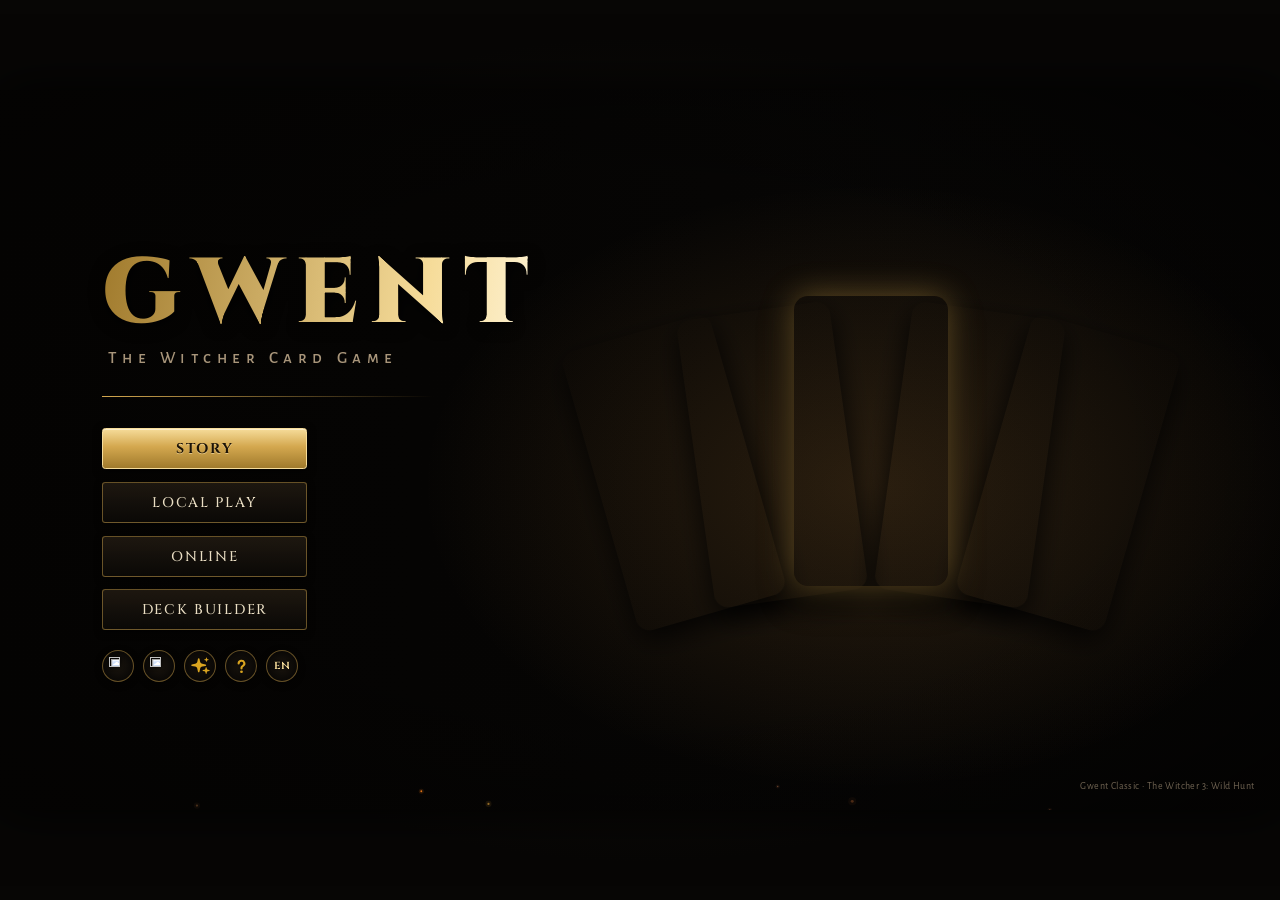
==== commit 454090e2: "Refactor code structure and remove redundant sections for improved readability and maintainability" ====
--- a/index.html
+++ b/index.html
@@ -440,10 +440,13 @@
 <section id="lobby" class="hide" role="dialog" aria-modal="true" aria-labelledby="lobby-heading">
 	<div class="lobby-panel">
 		<h2 id="lobby-heading">Play Online</h2>
-		<label class="lobby-name">
-			<span>Your name</span>
-			<input id="lobby-name" type="text" maxlength="16" autocomplete="nickname" spellcheck="false" />
-		</label>
+		<div class="lobby-identity">
+			<button id="lobby-avatar" type="button" aria-label="Choose your avatar" data-title="Choose your avatar"></button>
+			<label class="lobby-name">
+				<span>Your name</span>
+				<input id="lobby-name" type="text" maxlength="16" autocomplete="nickname" spellcheck="false" />
+			</label>
+		</div>
 		<div id="lobby-choose" class="lobby-cols">
 			<div class="lobby-col">
 				<h3>Host a game</h3>
@@ -870,6 +873,15 @@
 	</div>
 </section>
 
+<section id="avatar-picker" class="hide" role="dialog" aria-modal="true" aria-labelledby="avatar-heading">
+	<div class="avatar-panel">
+		<h2 id="avatar-heading">Choose your avatar</h2>
+		<p id="avatar-for" class="hide"></p>
+		<div id="avatar-grid" role="radiogroup" aria-labelledby="avatar-heading"></div>
+		<button id="avatar-close" aria-label="Close">&times;</button>
+	</div>
+</section>
+
 <section id="story-screen" class="hide" aria-label="Story">
 	<div id="story-map">
 		<div id="story-map-inner">
--- a/css/board.css
+++ b/css/board.css
@@ -198,6 +198,14 @@
 	background-position: center;
 	border-radius: 100%;
 }
+/* story portraits (body.story .profile-img.story-art) are more specific and win */
+.profile-img.has-avatar {
+	background-image: var(--avatar);
+	background-size: cover;
+}
+.profile-img.editable { cursor: pointer; transition: filter .2s; }
+.profile-img.editable:hover, .profile-img.editable:focus-visible { filter: brightness(1.15) drop-shadow(0 0 calc(0.6 * var(--u)) var(--gold-glow)); }
+.profile-img.editable:focus-visible { outline: none; }
 .profile-img > div {
 	left: -10%;
 	top: -6%;
@@ -503,6 +511,7 @@
 
 /* Off turn the board can still be inspected: rows, weather, graves and leaders open view-only carousels */
 main.noclick :is(.row-cards, .row-special, #weather, .grave, .leader-box):not(.noclick),
+main.noclick .profile-img.editable,
 main.noclick > #carousel:not(.hide) { pointer-events: auto; }
 
 .row-selectable {
--- a/css/cards.css
+++ b/css/cards.css
@@ -118,11 +118,6 @@
 		0 0 calc(1 * var(--u)) var(--gold-glow),
 		0 calc(0.5 * var(--u)) calc(0.8 * var(--u)) rgba(0, 0, 0, 0.7);
 }
-.card-selectable > .card:hover::after {
-	pointer-events: all;
-	bottom: calc(-1.9 * var(--u));
-}
-
 /* ---------- card flip (deck -> hand, opponent reveal) ---------- */
 
 .card.flip-in {
--- a/css/overlays.css
+++ b/css/overlays.css
@@ -121,11 +121,11 @@
 #notif-scoiatael { background-image: url('../img/icons/notif_scoiatael.png'); }
 #notif-scoiatael::after { content: "Opponent used the Scoia'tael faction perk to go first."; }
 
-#notif-skellige-op { background-image: url('../img/icons/notif_skellige.png'); }
-#notif-skellige-op::after { content: "Opponent Skellige Ability Triggered!"; }
-
-#notif-skellige-me { background-image: url('../img/icons/notif_skellige.png'); }
-#notif-skellige-me::after { content: "Skellige Ability Triggered!"; }
+#notif-op-skellige { background-image: url('../img/icons/notif_skellige.png'); }
+#notif-op-skellige::after { content: "Opponent Skellige Ability Triggered!"; }
+
+#notif-me-skellige { background-image: url('../img/icons/notif_skellige.png'); }
+#notif-me-skellige::after { content: "Skellige Ability Triggered!"; }
 
 #notif-north::after,
 #notif-monsters::after,
@@ -148,8 +148,8 @@
 :lang(es) #notif-north::after { content: "Habilidad de facción de los Reinos del Norte: el Norte roba una carta adicional."; }
 :lang(es) #notif-monsters::after { content: "Habilidad de facción de los Monstruos: una unidad elegida al azar permanece en el tablero."; }
 :lang(es) #notif-scoiatael::after { content: "El oponente usó la ventaja de facción Scoia'tael para empezar."; }
-:lang(es) #notif-skellige-op::after { content: "¡Se activó la habilidad Skellige del oponente!"; }
-:lang(es) #notif-skellige-me::after { content: "¡Se activó la habilidad Skellige!"; }
+:lang(es) #notif-op-skellige::after { content: "¡Se activó la habilidad Skellige del oponente!"; }
+:lang(es) #notif-me-skellige::after { content: "¡Se activó la habilidad Skellige!"; }
 
 /* pass and play names the player instead of "you"/"opponent" */
 #notification-bar > div[data-caption]::after { content: attr(data-caption); }
@@ -629,6 +629,15 @@
 	background-repeat: no-repeat;
 	filter: drop-shadow(0 0 calc(1 * var(--u)) rgba(232, 182, 84, 0.35));
 }
+.handoff-shield.avatar {
+	width: calc(7 * var(--u));
+	height: calc(7 * var(--u));
+	background-size: cover;
+	border: 2px solid var(--gold-2);
+	border-radius: 50%;
+	filter: none;
+	box-shadow: 0 0 calc(1.2 * var(--u)) rgba(232, 182, 84, 0.35);
+}
 
 .handoff-kicker {
 	margin: calc(1 * var(--u)) 0 0;
@@ -726,11 +735,34 @@
 	text-shadow: 0 0 calc(1 * var(--u)) var(--gold-glow), 0 2px 2px black;
 }
 
+.lobby-identity {
+	display: flex;
+	align-items: center;
+	gap: calc(1 * var(--u));
+	margin: calc(1.2 * var(--u)) 0;
+}
+#lobby-avatar {
+	position: relative;
+	flex: none;
+	width: max(calc(3.6 * var(--u)), 44px);
+	height: max(calc(3.6 * var(--u)), 44px);
+	padding: 0;
+	background: var(--avatar, url('../img/icons/profile.png')) center / cover no-repeat, var(--ink);
+	border: 2px solid var(--gold-line);
+	border-radius: 50%;
+	transition: border-color .2s, box-shadow .2s, scale .2s var(--ease-back);
+}
+#lobby-avatar:hover, #lobby-avatar:focus-visible {
+	border-color: var(--gold-1);
+	box-shadow: 0 0 calc(0.9 * var(--u)) var(--gold-glow);
+	scale: 1.06;
+	outline: none;
+}
+
 .lobby-name {
 	display: flex;
 	align-items: center;
 	gap: calc(0.8 * var(--u));
-	margin: calc(1.2 * var(--u)) 0;
 }
 .lobby-name > span {
 	color: var(--text-mute);
@@ -868,6 +900,114 @@
 }
 #lobby-status.error { color: #e9a294; font-style: normal; }
 #lobby-cancel { height: max(calc(2.2 * var(--u)), 30px); }
+
+/* ---------------- avatar picker ---------------- */
+
+/* above the lobby (96) and guide (97), below the end screen (1000) and popups (1002) */
+#avatar-picker {
+	position: fixed;
+	inset: 0;
+	z-index: 98;
+	display: flex;
+	align-items: center;
+	justify-content: center;
+	background: radial-gradient(ellipse at 50% 45%, rgba(24, 18, 10, 0.86) 0%, rgba(4, 3, 2, 0.96) 75%);
+	backdrop-filter: blur(calc(0.4 * var(--u)));
+	animation: fade-in .25s ease-out;
+}
+#avatar-picker.hide { display: none; }
+
+.avatar-panel {
+	position: relative;
+	display: flex;
+	flex-direction: column;
+	align-items: center;
+	max-height: calc(var(--stage-h) - 4 * var(--u));
+	padding: calc(1.6 * var(--u)) calc(2.4 * var(--u)) calc(2 * var(--u));
+	background:
+		radial-gradient(ellipse at 50% 0%, rgba(212, 168, 79, 0.14), transparent 65%),
+		linear-gradient(180deg, var(--panel-2), var(--ink-2));
+	border: 1px solid var(--gold-line);
+	border-radius: calc(0.35 * var(--u));
+	box-shadow:
+		inset 0 0 0 calc(0.25 * var(--u)) rgba(0, 0, 0, 0.5),
+		inset 0 0 0 calc(0.3 * var(--u)) var(--gold-faint),
+		0 calc(1 * var(--u)) calc(3 * var(--u)) rgba(0, 0, 0, 0.9);
+	animation: pop-in .3s var(--ease-back);
+}
+
+#avatar-heading {
+	margin: 0 calc(3 * var(--u));
+	color: var(--gold-1);
+	font-family: var(--font-display);
+	font-size: max(calc(2 * var(--u)), 18px);
+	font-weight: 900;
+	letter-spacing: 0.08em;
+	text-shadow: 0 0 calc(1 * var(--u)) var(--gold-glow), 0 2px 2px black;
+}
+#avatar-for {
+	margin: calc(0.2 * var(--u)) 0 0;
+	color: var(--text-mute);
+	font-family: var(--font-caps);
+	font-size: max(calc(1 * var(--u)), var(--fs-sm));
+	letter-spacing: 0.2em;
+}
+#avatar-for.hide { display: none; }
+
+#avatar-grid {
+	display: grid;
+	grid-template-columns: repeat(10, max(calc(5.4 * var(--u)), 48px));
+	gap: calc(0.7 * var(--u));
+	margin-top: calc(1.2 * var(--u));
+	padding: calc(0.4 * var(--u));
+	overflow-y: auto;
+}
+#avatar-grid > button {
+	aspect-ratio: 1;
+	padding: 0;
+	background: var(--ink);
+	border: 2px solid var(--gold-faint);
+	border-radius: 50%;
+	overflow: hidden;
+	transition: border-color .2s, box-shadow .2s, scale .2s var(--ease-back);
+}
+#avatar-grid > button > img {
+	display: block;
+	width: 100%;
+	height: 100%;
+	object-fit: cover;
+}
+#avatar-grid > button:hover, #avatar-grid > button:focus-visible {
+	border-color: var(--gold-1);
+	box-shadow: 0 0 calc(0.8 * var(--u)) var(--gold-glow);
+	scale: 1.08;
+	outline: none;
+}
+#avatar-grid > button[aria-checked="true"] {
+	border-color: var(--gold-1);
+	box-shadow: 0 0 0 2px var(--gold-2), 0 0 calc(1 * var(--u)) var(--gold-glow);
+}
+
+#avatar-close {
+	position: absolute;
+	top: calc(0.8 * var(--u));
+	right: calc(0.8 * var(--u));
+	width: max(calc(2.6 * var(--u)), 30px);
+	height: max(calc(2.6 * var(--u)), 30px);
+	padding: 0;
+	color: var(--gold-2);
+	font-size: max(calc(1.8 * var(--u)), 20px);
+	line-height: 1;
+	background: radial-gradient(circle, rgba(30, 24, 16, 0.9) 0%, rgba(10, 8, 6, 0.9) 70%);
+	border: 1px solid var(--gold-line);
+	border-radius: 50%;
+	transition: color .2s, box-shadow .2s, scale .2s var(--ease-back);
+}
+#avatar-close:hover {
+	color: var(--gold-1);
+	scale: 1.08;
+	box-shadow: 0 0 calc(0.9 * var(--u)) var(--gold-glow);
+}
 
 #online-curtain-title {
 	margin: 0;
--- a/css/story.css
+++ b/css/story.css
@@ -111,6 +111,8 @@
 	background: var(--art) var(--art-x, 50%) var(--art-y, 18%) / var(--art-zoom, 170%) auto no-repeat;
 	transition: filter .2s;
 }
+body.story .profile-img.story-art { background: var(--art) var(--art-x, 50%) var(--art-y, 18%) / var(--art-zoom, 170%) auto no-repeat, var(--ink); }
+
 .story-pin.locked { --ring: #6b665e; }
 .story-pin.locked > .pin-art { filter: grayscale(1) brightness(0.55); }
 .story-pin > .pin-lock {
@@ -404,6 +406,8 @@
 	border-radius: calc(0.3 * var(--u));
 	color: var(--text-mute);
 }
+.story-bracket > li > .story-portrait { margin: calc(0.2 * var(--u)) auto calc(0.4 * var(--u)); }
+.story-bracket > li > .story-portrait.unknown { --ring: var(--gold-faint); }
 .story-bracket > li > span { display: block; font-size: 0.8em; font-family: var(--font-caps); letter-spacing: 0.08em; }
 .story-bracket > li > b { display: block; overflow: hidden; text-overflow: ellipsis; white-space: nowrap; font-weight: 600; }
 .story-bracket > li.won { color: var(--text-dim); border-color: var(--gold-line); }
@@ -416,6 +420,7 @@
 
 .story-rewards { display: flex; flex-wrap: wrap; gap: calc(0.5 * var(--u)); }
 .story-card-btn {
+	position: relative;
 	padding: 0;
 	border: none;
 	background: none;
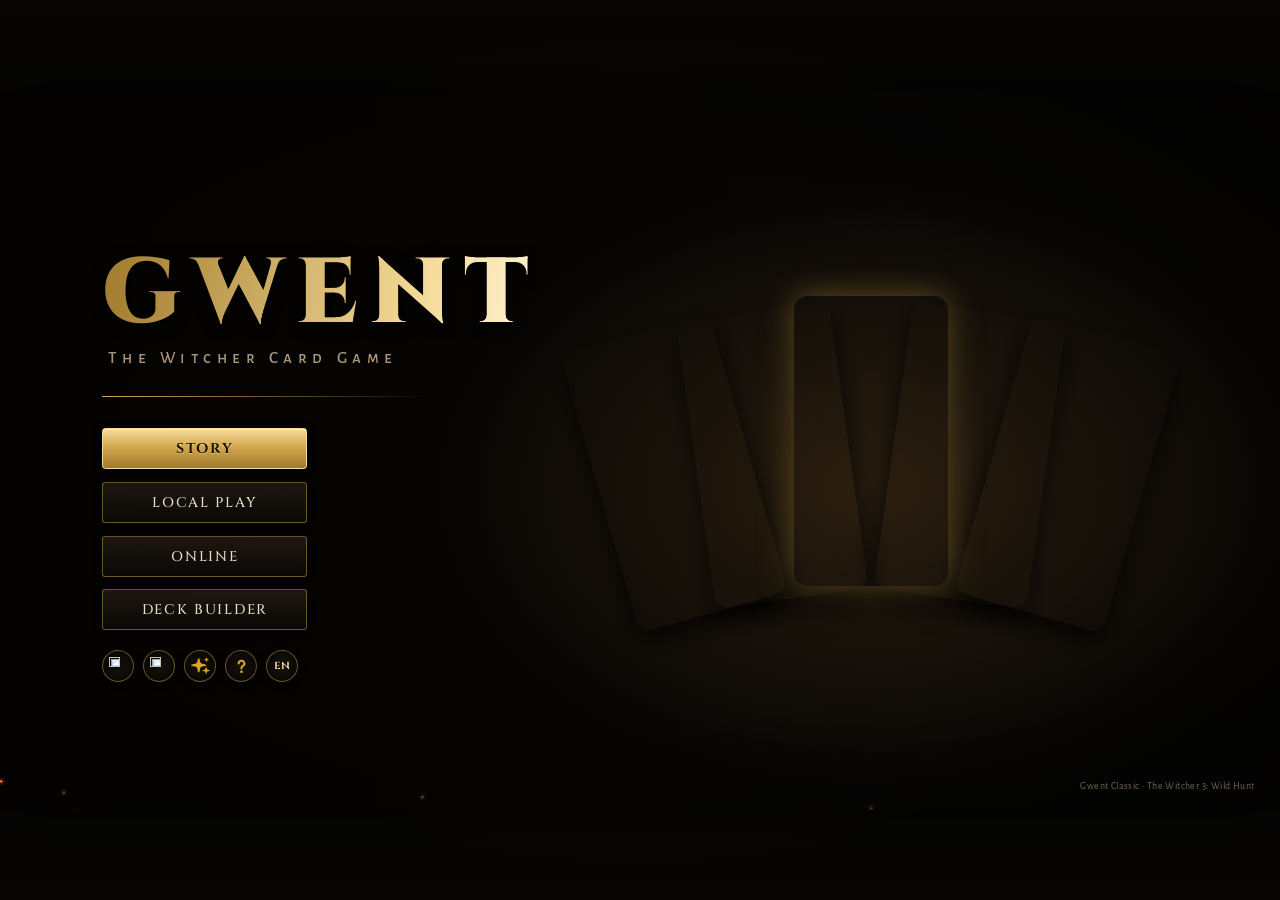
==== commit 264bdab5: "feat(music): official soundtrack themes per chapter, boss, tournament and credits Swap extended mixe" ====
--- a/index.html
+++ b/index.html
@@ -862,6 +862,18 @@
 					</ul>
 				</article>
 
+				<article class="guide-page" data-name="About &amp; Credits" data-icon="img/avatars/18.jpg">
+					<h3>About &amp; credits</h3>
+					<p class="guide-lead">A free, non-commercial fan project that recreates the card game from The Witcher 3: Wild Hunt.</p>
+					<ul class="g-notes">
+						<li><b>Gwent</b>, <b>The Witcher</b> and all related names, art and music are property of <b>CD PROJEKT RED</b>. This project is not affiliated with or endorsed by CD PROJEKT RED.</li>
+						<li><b>Music</b> from the official soundtracks of The Witcher 3: Wild Hunt, Hearts of Stone and Blood and Wine, composed by Marcin Przybyłowicz, Mikolai Stroinski and others.</li>
+						<li><b>Avatars and story map</b> from the official goodie pack of The Witcher 3: Wild Hunt.</li>
+						<li><b>Original project</b> by asundr; many sound effects from RandomPianist's gwent-classic-v3.1.</li>
+						<li><b>Online play</b> uses PeerJS (MIT license).</li>
+					</ul>
+				</article>
+
 			</div>
 			<footer class="guide-footer">
 				<button id="guide-prev" class="btn-ghost">&lsaquo; Back</button>
--- a/css/base.css
+++ b/css/base.css
@@ -118,6 +118,8 @@
 	transition: opacity .2s, box-shadow .2s, scale .2s var(--ease-back);
 }
 .settings-button:not(.deck-menu):hover { opacity: 1; }
+/* top-left corner: tooltips open rightwards */
+.settings-button:not(.deck-menu), #exit-game { --tip-left: 0; --tip-shift: 0; }
 
 #toggle-music         { top: calc(var(--stage-y) + 1.2 * var(--u)); left: calc(var(--stage-x) + 4 * var(--u)); }
 #toggle-sfx           { top: calc(var(--stage-y) + 1.2 * var(--u)); left: calc(var(--stage-x) + 7 * var(--u)); }
@@ -169,6 +171,8 @@
 	#toggle-sfx.deck-menu     { left: calc(var(--stage-x) + 98.5 * var(--u) - 26px - 64px); }
 	#toggle-effects.deck-menu { left: calc(var(--stage-x) + 98.5 * var(--u) - 26px - 32px); }
 	#open-guide.deck-menu     { left: calc(var(--stage-x) + 98.5 * var(--u) - 26px); }
+	/* top-right corner: tooltips open leftwards */
+	body:not(.title-open) .settings-button.deck-menu { --tip-left: 100%; --tip-shift: -100%; }
 
 	/* the floored menu buttons push the title menu down, so the toggles move to the top-left corner */
 	body.title-open #toggle-music.deck-menu,
@@ -187,6 +191,7 @@
 
 /* ---------- tooltip ---------- */
 
+/* Centred under the host; hosts near a stage edge set --tip-left/--tip-shift (0/0 = left-aligned, 100%/-100% = right) */
 /* touch screens keep :hover after a tap, which left the tooltip stuck over overlays */
 @media (hover: hover) {
 	*[data-title]:hover::after { content: attr(data-title); }
@@ -196,22 +201,42 @@
 *[data-title]:hover::after,
 *[data-title]:focus-visible::after {
 	position: absolute;
-	bottom: calc(-2.1 * var(--u));
-	left: var(--title-left);
-	padding: calc(0.15 * var(--u)) calc(0.6 * var(--u)) calc(0.2 * var(--u));
-	background: linear-gradient(180deg, rgba(30, 24, 16, 0.97), rgba(12, 10, 7, 0.97));
+	top: calc(100% + 0.6 * var(--u));
+	bottom: auto;
+	left: var(--tip-left, 50%);
+	translate: var(--tip-shift, -50%) 0;
+	width: max-content;
+	max-width: max(calc(22 * var(--u)), 220px);
+	padding: calc(0.3 * var(--u)) calc(0.8 * var(--u)) calc(0.35 * var(--u));
+	background:
+		linear-gradient(90deg, transparent, rgba(232, 182, 84, 0.55), transparent) top / 100% 1px no-repeat,
+		radial-gradient(ellipse at 50% 0%, rgba(212, 168, 79, 0.16), transparent 70%),
+		linear-gradient(180deg, rgba(34, 27, 18, 0.98), rgba(10, 8, 6, 0.98));
 	color: var(--gold-1);
 	font-family: var(--font-caps);
-	font-size: max(calc(1 * var(--u)), var(--fs-sm));
+	font-size: max(calc(0.95 * var(--u)), var(--fs-sm));
 	font-weight: 500;
-	letter-spacing: 0.04em;
-	white-space: nowrap;
-	text-shadow: none;
+	font-style: normal;
+	line-height: 1.3;
+	letter-spacing: 0.06em;
+	text-align: center;
+	text-transform: none;
+	white-space: normal;
+	text-shadow: 0 1px 1px black;
 	border: 1px solid var(--gold-line);
-	border-radius: calc(0.2 * var(--u));
-	box-shadow: 0 calc(0.2 * var(--u)) calc(0.6 * var(--u)) rgba(0, 0, 0, 0.7);
+	border-radius: calc(0.3 * var(--u));
+	box-shadow:
+		inset 0 0 0 calc(0.15 * var(--u)) rgba(0, 0, 0, 0.45),
+		inset 0 0 0 calc(0.2 * var(--u)) var(--gold-faint),
+		0 calc(0.3 * var(--u)) calc(1 * var(--u)) rgba(0, 0, 0, 0.85),
+		0 0 calc(0.8 * var(--u)) rgba(232, 182, 84, 0.12);
 	z-index: 9999999;
 	pointer-events: none;
+	animation: tip-in .18s var(--ease-out, ease-out) .25s both;
+}
+@keyframes tip-in {
+	from { opacity: 0; transform: translateY(calc(-0.4 * var(--u))); }
+	to { opacity: 1; transform: none; }
 }
 
 /* ---------- shared buttons ---------- */
--- a/css/board.css
+++ b/css/board.css
@@ -129,11 +129,6 @@
 
 #leader-op { top: 7.55%; }
 #leader-me { top: 77.5%; }
-#leader-op .leader-container::after,
-#leader-me .leader-container::after {
-	left: unset;
-	bottom: calc(-2.2 * var(--u));
-}
 
 /* player plates */
 .stats {
@@ -406,10 +401,6 @@
 	width: 100%;
 	transition: width .7s linear;
 }
-#pass-button[data-title]:hover::after {
-	bottom: calc(-2.2 * var(--u));
-	left: calc(-0.45 * var(--u));
-}
 
 /* ------------------------ middle panel ------------------------ */
 
@@ -548,7 +539,6 @@
 .grave:not(:empty):hover {
 	box-shadow: 0 0 calc(1 * var(--u)) var(--gold-glow);
 }
-.grave:not(:empty)::after { left: calc(-0.4 * var(--u)); }
 .grave:empty::after { visibility: hidden; }
 
 .deck-card {
--- a/css/overlays.css
+++ b/css/overlays.css
@@ -847,6 +847,7 @@
 	justify-content: center;
 }
 #lobby-timer button, #lobby-rules button {
+	position: relative;
 	height: max(calc(1.7 * var(--u)), 24px);
 	padding: 0 calc(0.6 * var(--u));
 	color: var(--text-mute);
@@ -903,11 +904,12 @@
 
 /* ---------------- avatar picker ---------------- */
 
-/* above the lobby (96) and guide (97), below the end screen (1000) and popups (1002) */
+/* top layer: above notifications (100), end screen (1000), online curtain (1001) and popups (1002);
+   only the portrait #rotate-hint (2000) covers it */
 #avatar-picker {
 	position: fixed;
 	inset: 0;
-	z-index: 98;
+	z-index: 1500;
 	display: flex;
 	align-items: center;
 	justify-content: center;
@@ -960,15 +962,14 @@
 	gap: calc(0.7 * var(--u));
 	margin-top: calc(1.2 * var(--u));
 	padding: calc(0.4 * var(--u));
-	overflow-y: auto;
 }
 #avatar-grid > button {
+	position: relative;
 	aspect-ratio: 1;
 	padding: 0;
 	background: var(--ink);
 	border: 2px solid var(--gold-faint);
 	border-radius: 50%;
-	overflow: hidden;
 	transition: border-color .2s, box-shadow .2s, scale .2s var(--ease-back);
 }
 #avatar-grid > button > img {
@@ -976,6 +977,7 @@
 	width: 100%;
 	height: 100%;
 	object-fit: cover;
+	border-radius: 50%;
 }
 #avatar-grid > button:hover, #avatar-grid > button:focus-visible {
 	border-color: var(--gold-1);
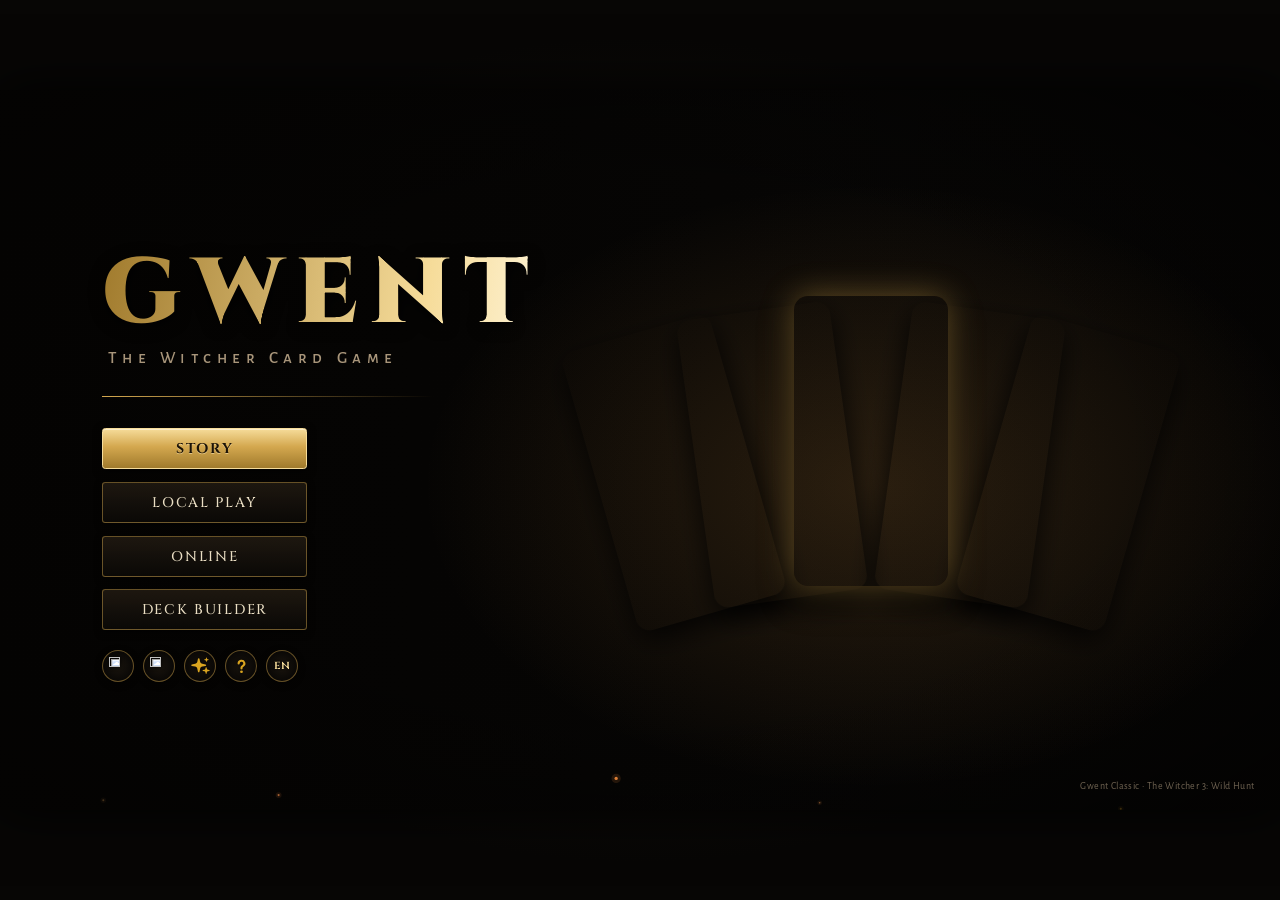
==== commit 43d38c6b: "feat(tutorial): implement tutorial for the first story match with Innkeeper's guidance" ====
--- a/index.html
+++ b/index.html
@@ -425,6 +425,20 @@
 
 <p id="live-region" class="sr-only" aria-live="polite" role="status"></p>
 
+<section id="tutorial" class="hide">
+	<div id="tutorial-box" aria-labelledby="tutorial-name" aria-describedby="tutorial-text">
+		<div id="tutorial-portrait" class="story-portrait"></div>
+		<div id="tutorial-body">
+			<p id="tutorial-name"></p>
+			<p id="tutorial-text"></p>
+			<div id="tutorial-buttons">
+				<button id="tutorial-skip" class="btn-ghost">Skip tutorial</button>
+				<button id="tutorial-next" class="btn-gold">Continue</button>
+			</div>
+		</div>
+	</div>
+</section>
+
 <section id="handoff" class="hide" role="dialog" aria-modal="true" aria-labelledby="handoff-name" aria-describedby="handoff-desc">
 	<div class="handoff-panel">
 		<div class="handoff-shield"></div>
@@ -977,6 +991,7 @@
 <script type="text/javascript" src="campaign.js"></script>
 <script type="text/javascript" src="portrait-frames.js"></script>
 <script type="text/javascript" src="story.js"></script>
+<script type="text/javascript" src="tutorial.js"></script>
 <script type="text/javascript" src="fx.js"></script>
 <script>
 	if ("serviceWorker" in navigator && location.protocol.startsWith("http"))
--- a/css/board.css
+++ b/css/board.css
@@ -315,6 +315,12 @@
 	text-shadow: 0 1px 2px black;
 }
 #name-me { top: 60%; }
+/* story mode's Gwent Master title */
+.name.master::before {
+	content: "\2605\00a0";
+	color: var(--gold-2);
+	text-shadow: 0 0 calc(0.5 * var(--u)) var(--gold-glow), 0 1px 2px black;
+}
 
 .deck-name {
 	left: 53%;
--- a/css/story.css
+++ b/css/story.css
@@ -284,6 +284,20 @@
 	letter-spacing: 0.08em;
 }
 .story-dim { color: var(--text-dim); }
+.story-master {
+	width: fit-content;
+	margin: 0 0 calc(0.6 * var(--u));
+	padding: calc(0.15 * var(--u)) calc(0.7 * var(--u));
+	color: var(--gold-1);
+	font: 700 max(calc(0.8 * var(--u)), var(--fs-xs))/1.3 var(--font-caps);
+	letter-spacing: 0.12em;
+	text-transform: uppercase;
+	text-shadow: 0 0 calc(0.6 * var(--u)) var(--gold-glow);
+	border: 1px solid var(--gold-line);
+	border-radius: 999px;
+	background: var(--gold-faint);
+}
+#story-modal-box.result .story-master { margin: calc(0.8 * var(--u)) auto 0; }
 .story-warn { color: #e8826f; }
 .story-epigraph {
 	margin: calc(0.4 * var(--u)) 0 calc(1 * var(--u));
@@ -343,6 +357,7 @@
 .story-row small { display: block; color: var(--text-dim); font-size: 0.88em; }
 .story-stars { color: var(--gold-1); letter-spacing: 0.05em; white-space: nowrap; }
 .story-stars .off { color: var(--text-mute); }
+.story-stars .secret:not(.off) { color: #d8e8f4; text-shadow: 0 0 6px rgba(170, 205, 235, 0.7); }
 
 .story-portrait {
 	--ring: var(--gold-2);
@@ -394,6 +409,7 @@
 .story-list > li::before { content: "\2022  "; color: var(--gold-2); }
 .story-list.stars > li::before { content: "\2606  "; color: var(--text-mute); }
 .story-list.stars > li.earned::before { content: "\2605  "; color: var(--gold-1); }
+.story-list.stars > li.secret.earned::before { color: #d8e8f4; }
 
 /* tournament bracket: one row per round */
 .story-bracket { display: flex; gap: calc(0.4 * var(--u)); margin: calc(0.8 * var(--u)) 0 0; padding: 0; list-style: none; }
@@ -505,6 +521,7 @@
 	line-height: 1.1;
 }
 .story-result-stars > .earned::before { color: var(--gold-1); text-shadow: 0 0 calc(1 * var(--u)) var(--gold-glow); }
+.story-result-stars > .secret.earned::before { color: #d8e8f4; text-shadow: 0 0 calc(1 * var(--u)) rgba(170, 205, 235, 0.7); }
 .story-result-stars > .new::before { animation: star-in .7s var(--ease-back) both; }
 @keyframes star-in { from { scale: 2.4; opacity: 0; } }
 
@@ -579,6 +596,30 @@
 .story-stats > dt { color: var(--text-dim); }
 #story-modal-box.result .story-credits-stats { max-width: calc(24 * var(--u)); margin: calc(1.4 * var(--u)) auto; text-align: left; }
 
+#story-modal-box.story-stats-box { width: calc(46 * var(--u)); }
+.story-stats-tiles { display: grid; grid-template-columns: repeat(4, 1fr); gap: calc(0.6 * var(--u)); margin: calc(0.8 * var(--u)) 0 calc(1.2 * var(--u)); }
+.story-stats-tiles > div {
+	display: flex;
+	flex-direction: column;
+	align-items: center;
+	justify-content: center;
+	gap: calc(0.2 * var(--u));
+	padding: calc(0.7 * var(--u)) calc(0.4 * var(--u));
+	text-align: center;
+	background: rgba(0, 0, 0, 0.3);
+	border: 1px solid var(--gold-faint);
+	border-radius: calc(0.3 * var(--u));
+}
+.story-stats-tiles b { color: var(--gold-1); font: 700 max(calc(1.8 * var(--u)), 18px)/1.1 var(--font-display); }
+.story-stats-tiles span { color: var(--text-dim); font-size: 0.85em; line-height: 1.2; }
+.story-stats-collection { display: grid; grid-template-columns: auto auto 1fr auto auto; align-items: center; gap: calc(0.5 * var(--u)) calc(0.8 * var(--u)); margin: calc(0.6 * var(--u)) 0 0; padding: 0; list-style: none; }
+.story-stats-collection > li { display: contents; }
+.story-stats-shield { width: max(calc(1.6 * var(--u)), 18px); aspect-ratio: 1; background: center / contain no-repeat; }
+.story-stats-bar { height: max(calc(0.5 * var(--u)), 5px); border-radius: 99px; background: linear-gradient(90deg, var(--gold-2), var(--gold-1)) left / var(--p) 100% no-repeat, rgba(255, 255, 255, 0.08); }
+.story-stats-count { color: var(--text-mute); font-size: 0.85em; text-align: right; }
+.story-stats-collection b { min-width: 3.2em; color: var(--gold-1); font-family: var(--font-display); text-align: right; }
+.story-stats-collection > .complete b { text-shadow: 0 0 calc(0.6 * var(--u)) var(--gold-glow); }
+
 /* ---------------- dialogue ---------------- */
 
 #story-dialogue {
@@ -663,6 +704,89 @@
 /* the deck builder's settings buttons would float over the map */
 body.story-map .settings-button.deck-menu { display: none; }
 
+/* ---------------- tutorial (first match) ---------------- */
+
+/* outside <main> so it stays clickable while the board is disabled; above the carousel (90) and handoff (95), below the guide (97) */
+#tutorial {
+	position: absolute;
+	left: var(--stage-x);
+	top: var(--stage-y);
+	width: var(--stage-w);
+	height: var(--stage-h);
+	z-index: 96;
+	pointer-events: none;
+}
+#tutorial.hide { display: none; }
+/* no transform/filter here: the rings are position: fixed */
+#tutorial.blocking {
+	pointer-events: auto;
+	background: rgba(4, 3, 2, 0.4);
+	animation: fade-in .25s ease-out;
+}
+#tutorial-box {
+	position: absolute;
+	left: calc(28 * var(--u));
+	top: calc(1.4 * var(--u));
+	width: calc(49.5 * var(--u));
+	box-sizing: border-box;
+	display: flex;
+	gap: calc(1.2 * var(--u));
+	align-items: flex-start;
+	padding: calc(1.1 * var(--u)) calc(1.4 * var(--u));
+	pointer-events: auto;
+	background: linear-gradient(180deg, rgba(26, 21, 15, 0.96), rgba(10, 8, 6, 0.97));
+	border: 1px solid var(--gold-line);
+	border-radius: calc(0.4 * var(--u));
+	box-shadow: inset 0 0 0 calc(0.25 * var(--u)) var(--gold-faint), 0 calc(0.8 * var(--u)) calc(2.5 * var(--u)) rgba(0, 0, 0, 0.9);
+	animation: fade-up .3s var(--ease-out);
+}
+#tutorial-box.nudge { animation: tutorial-nudge .4s ease-in-out; }
+@keyframes tutorial-nudge {
+	25% { translate: calc(-0.5 * var(--u)) 0; }
+	75% { translate: calc(0.5 * var(--u)) 0; }
+}
+#tutorial-portrait { flex: none; width: calc(5.2 * var(--u)); height: calc(5.2 * var(--u)); }
+#tutorial-body { flex: 1; min-width: 0; }
+#tutorial-name {
+	margin: 0 0 calc(0.3 * var(--u));
+	color: var(--gold-1);
+	font: 700 max(calc(1.05 * var(--u)), var(--fs-sm))/1.2 var(--font-display);
+	letter-spacing: 0.08em;
+	text-transform: uppercase;
+}
+#tutorial-text {
+	margin: 0;
+	color: var(--text);
+	font-size: max(calc(1.3 * var(--u)), var(--fs-md));
+	line-height: 1.4;
+}
+#tutorial-buttons {
+	display: flex;
+	justify-content: flex-end;
+	gap: calc(0.6 * var(--u));
+	margin-top: calc(0.8 * var(--u));
+}
+#tutorial-buttons > button {
+	height: max(calc(2.3 * var(--u)), 28px);
+	padding: 0 calc(1.1 * var(--u));
+	font-size: max(calc(0.85 * var(--u)), var(--fs-sm));
+}
+#tutorial.prompting #tutorial-next { display: none; }
+.tutorial-ring {
+	position: fixed;
+	pointer-events: none;
+	box-sizing: border-box;
+	border: 2px solid var(--gold-1);
+	border-radius: calc(0.5 * var(--u));
+	box-shadow: 0 0 calc(1.2 * var(--u)) var(--gold-glow), inset 0 0 calc(0.8 * var(--u)) var(--gold-glow);
+	animation: tutorial-pulse 1.4s ease-in-out infinite;
+}
+.tutorial-ring.hide { display: none; }
+@keyframes tutorial-pulse { 50% { opacity: 0.4; } }
+/* a scripted play: only its card is playable */
+body.tutorial-lock #hand-row > .card:not(.tutorial-target) { filter: brightness(0.45) saturate(0.6); }
+body.tutorial-lock #pass-button { opacity: 0.35; }
+
 /* ---------------- phones ---------------- */
 
 @media (max-width: 999px), (max-height: 562px) {
@@ -670,6 +794,9 @@
 	#story-panel { padding: 6px 8px 10px; }
 	#story-modal-box { width: calc(86 * var(--u)); padding: 10px 14px; }
 	#story-modal-box.result { width: calc(70 * var(--u)); padding: 10px 14px; }
+	#story-modal-box.story-stats-box { width: calc(70 * var(--u)); }
+	.story-stats-tiles { gap: 6px; margin: 6px 0 10px; }
+	.story-stats-tiles > div { padding: 6px 4px; }
 	#story-modal-box.result .story-result-stars { margin: 6px 0; }
 	#story-modal-box .story-result-rewards > h3 { margin: 4px 0 6px; }
 	.story-result-rewards { padding: 0 0 8px; }
@@ -680,5 +807,7 @@
 	#story-dialogue-box { left: calc(16 * var(--u)); right: calc(2 * var(--u)); bottom: calc(2 * var(--u)); padding: 10px 14px; }
 	#story-dialogue.chronicle #story-dialogue-box { left: calc(2 * var(--u)); }
 	#story-dialogue-buttons { right: calc(2 * var(--u)); top: calc(1.5 * var(--u)); }
+	#tutorial-box { left: calc(27 * var(--u)); top: calc(0.8 * var(--u)); width: calc(51.5 * var(--u)); padding: 8px 10px; gap: 8px; }
+	#tutorial-buttons { margin-top: 6px; }
 	.story-pin .pin-stars { bottom: -12px; }
 }
